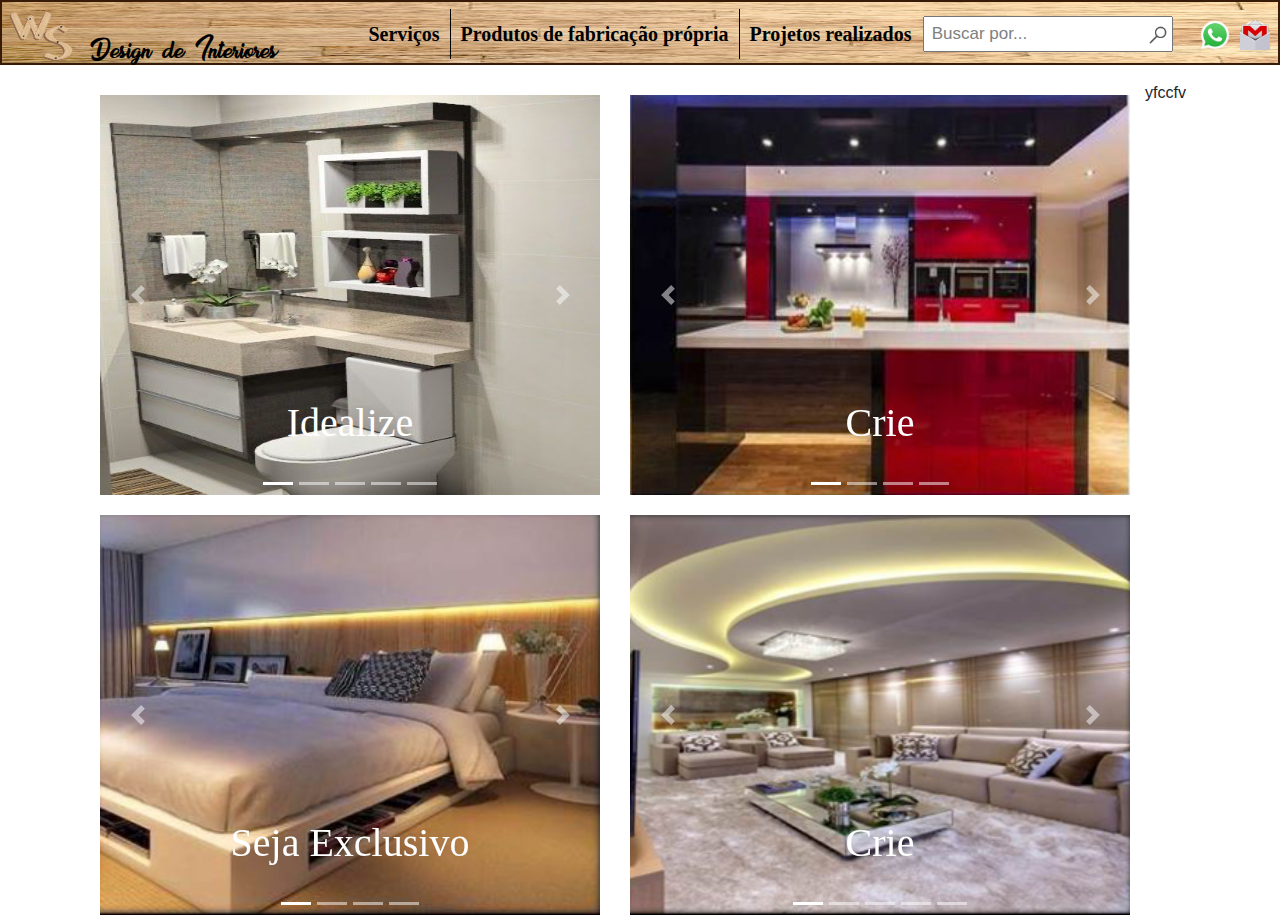
==== index.html @ d1cdea38 "Pagina Inicial semipronta" ====
<!DOCTYPE html>

<html lang="en">

<head>
    <link rel="stylesheet" type="text/css" href="vendor/bootstrap.min.css">
    <link rel="stylesheet" href="design.css">
    <title>WS Design de Interiores</title>
</head>

<body>
    <!-- Menu-->
    <nav class="navMenu">
        <div class="container divTopico">


            <nav class="nav nav-tabs justify-content-center topicos">
                <div class=" liTopico">
                    <p class="pTopico servicos">
                        <b>Serviços</b>
                    </p>
                </div>
                <div class="nav-item liTopico">
                    <p class="pTopico produtos">
                        <b>Produtos de fabricação própria</b>
                    </p>
                </div>
                <div class="nav-item liTopico">
                    <p class="pTopico projetos">
                        <b>Projetos realizados</b>
                    </p>
                </div>
            </nav>

        </div>


        <span class="justify-content-left ">
            <img src="Imagens/logoWS.png" alt="WS" id="logo">
            <ul class="ulLogo">
                <li class="liLogo">
                    <p id="complementLogo">
                        Design &nbsp; de &nbsp; Interiores
                    </p>
                </li>
            </ul>
        </span>
        <span class="container" style="min-width:1200px">
            <input type="text" id="inBuscar" value=" Buscar por...">
            <img src="Imagens/lupa.png" alt="lupa" id="lupa">
        </span>
    </nav>





    <div class="divContato">
        <ul>
        
        <img class="imgLink" src="Imagens/gmail.png">
        
        <li class="imgLink" id="wpp">
                <br>
                <br>
            <div class="contatowpp">+55 53 99708-9605</div>
        </li>
        </ul>
    </div>





    <ul class="container" id="principal">
        <li class=" liPrincipal">
            <div class="container divPrincipal">
                <div id="carouselExampleIndicators" class="carousel slide" data-ride="carousel">
                    <ol class="carousel-indicators">
                        <li data-target="#carouselExampleIndicators" data-slide-to="0" class="active"></li>
                        <li data-target="#carouselExampleIndicators" data-slide-to="1"></li>
                        <li data-target="#carouselExampleIndicators" data-slide-to="2"></li>
                        <li data-target="#carouselExampleIndicators" data-slide-to="3"></li>
                        <li data-target="#carouselExampleIndicators" data-slide-to="4"></li>
                    </ol>
                    <div class="carousel-inner">
                        <div class="carousel-item active">
                            <img class="d-block w-5 imgPrincipal" src="Imagens/Banheiro/b1.jpg" alt="Banheiros">
                            <div class="carousel-caption d-none d-md-block w-5">
                                <h1>Idealize</h1>
                            </div>
                        </div>
                        <div class="carousel-item">
                            <img class="d-block w-5 imgPrincipal" src="Imagens/Banheiro/b2.jpg" alt="Banheiros">
                            <div class="carousel-caption d-none d-md-block w-5">
                                <h1>Crie</h1>
                            </div>
                        </div>
                        <div class="carousel-item">
                            <img class="d-block w-5 imgPrincipal" src="Imagens/Banheiro/b3.jpg" alt="Banheiros">
                            <div class="carousel-caption d-none d-md-block w-5">
                                <h1>Inspire-se</h1>
                            </div>
                        </div>
                        <div class="carousel-item">
                            <img class="d-block w-5 imgPrincipal" src="Imagens/Banheiro/b4.jpg" alt="Banheiros">
                            <div class="carousel-caption d-none d-md-block w-5">
                                <h1>Imagine</h1>
                            </div>
                        </div>
                        <div class="carousel-item">
                            <img class="d-block w-5 imgPrincipal" src="Imagens/Banheiro/b5.jpg" alt="Banheiros">
                            <div class="carousel-caption d-none d-md-block w-5">
                                <h1>Seja Exclusivo</h1>
                            </div>
                        </div>
                        <a class="carousel-control-prev" href="#carouselExampleIndicators" role="button" data-slide="prev">
                      <span class="carousel-control-prev-icon" aria-hidden="true"></span>
                      <span class="sr-only">Previous</span>
                    </a>
                        <a class="carousel-control-next" href="#carouselExampleIndicators" role="button" data-slide="next">
                      <span class="carousel-control-next-icon" aria-hidden="true"></span>
                      <span class="sr-only">Next</span>
                    </a>
                    </div>
                </div>
            </div>

        </li>
        <li class=" liPrincipal">
            <div class="container divPrincipal">
                <div id="carouselExampleIndicators" class="carousel slide" data-ride="carousel">
                    <ol class="carousel-indicators">
                        <li data-target="#carouselExampleIndicators" data-slide-to="0" class="active"></li>
                        <li data-target="#carouselExampleIndicators" data-slide-to="1"></li>
                        <li data-target="#carouselExampleIndicators" data-slide-to="2"></li>
                        <li data-target="#carouselExampleIndicators" data-slide-to="3"></li>
                    </ol>
                    <div class="carousel-inner">
                        <div class="carousel-item active">
                            <img class="d-block w-5 imgPrincipal" src="Imagens/Cozinha/c1.png" alt="Banheiros">
                            <div class="carousel-caption d-none d-md-block w-5">
                                <h1>Crie</h1>
                            </div>
                        </div>
                        <div class="carousel-item">
                            <img class="d-block w-5 imgPrincipal" src="Imagens/Cozinha/c2.png" alt="Banheiros">
                            <div class="carousel-caption d-none d-md-block w-5">
                                <h1>Inspiri-se</h1>
                            </div>
                        </div>
                        <div class="carousel-item">
                            <img class="d-block w-5 imgPrincipal" src="Imagens/Cozinha/c3.png" alt="Banheiros">
                            <div class="carousel-caption d-none d-md-block w-5">
                                <h1>Imagine</h1>
                            </div>
                        </div>
                        <div class="carousel-item">
                            <img class="d-block w-5 imgPrincipal" src="Imagens/Cozinha/c4.png" alt="Banheiros">
                            <div class="carousel-caption d-none d-md-block w-5">
                                <h1>Idealize</h1>
                            </div>
                        </div>
                    </div>
                    <a class="carousel-control-prev" href="#carouselExampleIndicators" role="button" data-slide="prev">
                      <span class="carousel-control-prev-icon" aria-hidden="true"></span>
                      <span class="sr-only">Previous</span>
                    </a>
                    <a class="carousel-control-next" href="#carouselExampleIndicators" role="button" data-slide="next">
                      <span class="carousel-control-next-icon" aria-hidden="true"></span>
                      <span class="sr-only">Next</span>
                    </a>
                </div>
            </div>
            </div>
        </li>
        </lu>
        <li class="liPrincipal">
            <div class="container divPrincipal">
                <div id="carouselExampleIndicators" class="carousel slide" data-ride="carousel">
                    <ol class="carousel-indicators">
                        <li data-target="#carouselExampleIndicators" data-slide-to="0" class="active"></li>
                        <li data-target="#carouselExampleIndicators" data-slide-to="1"></li>
                        <li data-target="#carouselExampleIndicators" data-slide-to="2"></li>
                        <li data-target="#carouselExampleIndicators" data-slide-to="3"></li>
                    </ol>
                    <div class="carousel-inner">
                        <div class="carousel-item active">
                            <img class="d-block w-5 imgPrincipal" src="Imagens/Quarto/q1.png" alt="Banheiros">
                            <div class="carousel-caption d-none d-md-block w-5">
                                <h1>Seja Exclusivo</h1>
                            </div>
                        </div>
                        <div class="carousel-item">
                            <img class="d-block w-5 imgPrincipal" src="Imagens/Quarto/q2.png" alt="Banheiros">
                            <div class="carousel-caption d-none d-md-block w-5">
                                <h1>Crie</h1>
                            </div>
                        </div>
                        <div class="carousel-item">
                            <img class="d-block w-5 imgPrincipal" src="Imagens/Quarto/q3.png" alt="Banheiros">
                            <div class="carousel-caption d-none d-md-block w-5">
                                <h1>Inspiri-se</h1>
                            </div>
                        </div>
                        <div class="carousel-item">
                            <img class="d-block w-5 imgPrincipal" src="Imagens/Quarto/q4.png" alt="Banheiros">
                            <div class="carousel-caption d-none d-md-block w-5">
                                Imagine
                            </div>
                        </div>
                    </div>
                    <a class="carousel-control-prev" href="#carouselExampleIndicators" role="button" data-slide="prev">
                      <span class="carousel-control-prev-icon" aria-hidden="true"></span>
                      <span class="sr-only">Previous</span>
                    </a>
                    <a class="carousel-control-next" href="#carouselExampleIndicators" role="button" data-slide="next">
                      <span class="carousel-control-next-icon" aria-hidden="true"></span>
                      <span class="sr-only">Next</span>
                    </a>
                </div>
            </div>
            </div>
        </li>
        <li class=" liPrincipal">
            <div class="container divPrincipal">
                <div id="carouselExampleIndicators" class="carousel slide" data-ride="carousel">
                    <ol class="carousel-indicators">
                        <li data-target="#carouselExampleIndicators" data-slide-to="0" class="active"></li>
                        <li data-target="#carouselExampleIndicators" data-slide-to="1"></li>
                        <li data-target="#carouselExampleIndicators" data-slide-to="2"></li>
                        <li data-target="#carouselExampleIndicators" data-slide-to="3"></li>
                        <li data-target="#carouselExampleIndicators" data-slide-to="4"></li>
                    </ol>
                    <div class="carousel-inner">
                        <div class="carousel-item active">
                            <img class="d-block w-5 imgPrincipal" src="Imagens/Sala/s1.png" alt="Banheiros">
                            <div class="carousel-caption d-none d-md-block w-5">
                                <h1>Crie</h1>
                            </div>
                        </div>
                        <div class="carousel-item">
                            <img class="d-block w-5 imgPrincipal" src="Imagens/Sala/s2.png" alt="Banheiros">
                            <div class="carousel-caption d-none d-md-block w-5">
                                <h1>Inspiri-se</h1>
                            </div>
                        </div>
                        <div class="carousel-item">
                            <img class="d-block w-5 imgPrincipal" src="Imagens/Sala/s3.png" alt="Banheiros">
                            <div class="carousel-caption d-none d-md-block w-5">
                                <h1>Imagine</h1>
                            </div>
                        </div>
                        <div class="carousel-item">
                            <img class="d-block w-5 imgPrincipal" src="Imagens/Sala/s4.png" alt="Banheiros">
                            <div class="carousel-caption d-none d-md-block w-5">
                                <h1>Seja Exclusivo</h1>
                            </div>
                        </div>
                        <div class="carousel-item">
                            <img class="d-block w-5 imgPrincipal" src="Imagens/Sala/s5.png" alt="Banheiros">
                            <div class="carousel-caption d-none d-md-block w-5">
                                <h1>Idealize</h1>
                            </div>
                        </div>
                    </div>
                    <a class="carousel-control-prev" href="#carouselExampleIndicators" role="button" data-slide="prev">
                      <span class="carousel-control-prev-icon" aria-hidden="true"></span>
                      <span class="sr-only">Previous</span>
                    </a>
                    <a class="carousel-control-next" href="#carouselExampleIndicators" role="button" data-slide="next">
                      <span class="carousel-control-next-icon" aria-hidden="true"></span>
                      <span class="sr-only">Next</span>
                    </a>
                </div>
            </div>
            </div>
        </li>
    </ul>




    <div class="container ">
        <ul>
            <li>
                yfccfv
            </li>
        </ul>
    </div>
    




    <script src="vendor/jquery.min.js"></script>
    <script src="vendor/popper.min.js"></script>
    <script src="vendor/bootstrap.min.js"></script>
    <script src="design.js"></script>
</body>
---- design.css ----
.navMenu{
    color: #000000;
    background-image: url("Imagens/madeira.jpg");
    background-size: 100% 100%;
    background-repeat: repeat-x;
    height: 65px;
    min-width: 1180px;
    border-style: solid;
    border-width: 2px;
    border-color:#381B07;
    padding: 5px;
}
.ulMenu{
    border-width: 0px;
    margin-top: -54px;
    float: right;
}
.nav > .liMenu{
    border-width: 0px;
    width: 245px;
    font-size: 15px;
}
.imgWpp:hover{
background-image: url("Imagens/wpp.png");
}
.ulLogo{
    list-style-type: none;
    position: absolute;
    width: 225px;
    margin-top: -44px;
    margin-left: 43px;
    color: #381B071;
}
.liLogo{
    width: 200px;
    float: left;
    font-family: Sweet;
    font-size: 29px;
}
@font-face{
    font-family: Sweet;
    src: url("Sweet.ttf");
}
#logo{
    width: 85px;
    height: 70px;
    float: left;
    margin-left: -7px;
    margin-top: -74px
}

.divTopico{
    min-width: 1220px;
}
.topicos{
    border: 0px;
    margin-top: 2px;
}
.pTopico{
    font-family: cursive;
    font-size: 20px;
    padding: 10px;
}
.liTopico{
    border: 0px;
    cursor: pointer;
}
#ulServicos{
    list-style-type: none;
    display: none;
}
#ulServiços:hover{
display: list-item;
}
.servicos{
    border-right: 1px;
    border-right-style: solid;
    border-color: black;
}
.servicos:hover{
    border-right: 4px;
    border-right-style: solid;
    border-color: black;;
    border-left: 4px;
    border-left-style: solid;
}
.servicos:hover + #ulServicos{
    display: list-item;
}
.produtos{
    border-right: 1px;
    border-right-style: solid;
    border-color: black;
}
.produtos:hover{
    border-right: 4px;
    border-right-style: solid;
    border-color: black;;
    border-left: 4px;
    border-left-style: solid;
}
.projetos:hover{
    border-right: 4px;
    border-right-style: solid;
    border-color: black;;
    border-left: 4px;
    border-left-style: solid;
}

#inBuscar{
    width: 250px;
    height: 36px;
    position: relative;
    float: right;
    color: gray;
    margin-top: -59px;
    margin-right: 100px;
    font-size: 17px;
}
#lupa{
    position: relative;
    width: 20px;
    height: 20px;
    float: right;
    color: lightgrey;
    margin-top: -50px;
    margin-right: 105px;
}





.imgPrincipal{
    height: 400px;
    width: 500px;
    margin: auto;
}
.divPrincipal{
    text-align: center;
}
.carousel{
    background-color: #381B07;
}
ul{
    list-style-type: none;
}
.liPrincipal{
    float: left;
    margin-top: 20px;
}





.contatowpp{
    width: 200px;
    margin-right: 0px;
    border: 0px;
    border-style: solid;
    border-width: 2px;
    font-size: 20px;
    padding: 5px;
    display: none;
}

.imgLink{
    width: 30px;
    height: 30px;
    float: right;
    margin-right: 10px;
    background-size: 100% 100%;
}
.imgLink{
    background-image: url("Imagens/wpp.png");
    width: 30px;
    height: 30px;
    float: right;
    margin-right: 10px;
}
.imgLink:hover{
    background-image: url("Imagens/picfoto.png");
}
.imgLink:hover + .contatowpp{
    display: block;
    margin-right: 40px;
}
.divContato{
    width: 300px;;
    margin-top: -55px;
    height: 32px;
    float: right;
    border: 0px
}
h1{
    font-family: cursive;
    color: white;
}
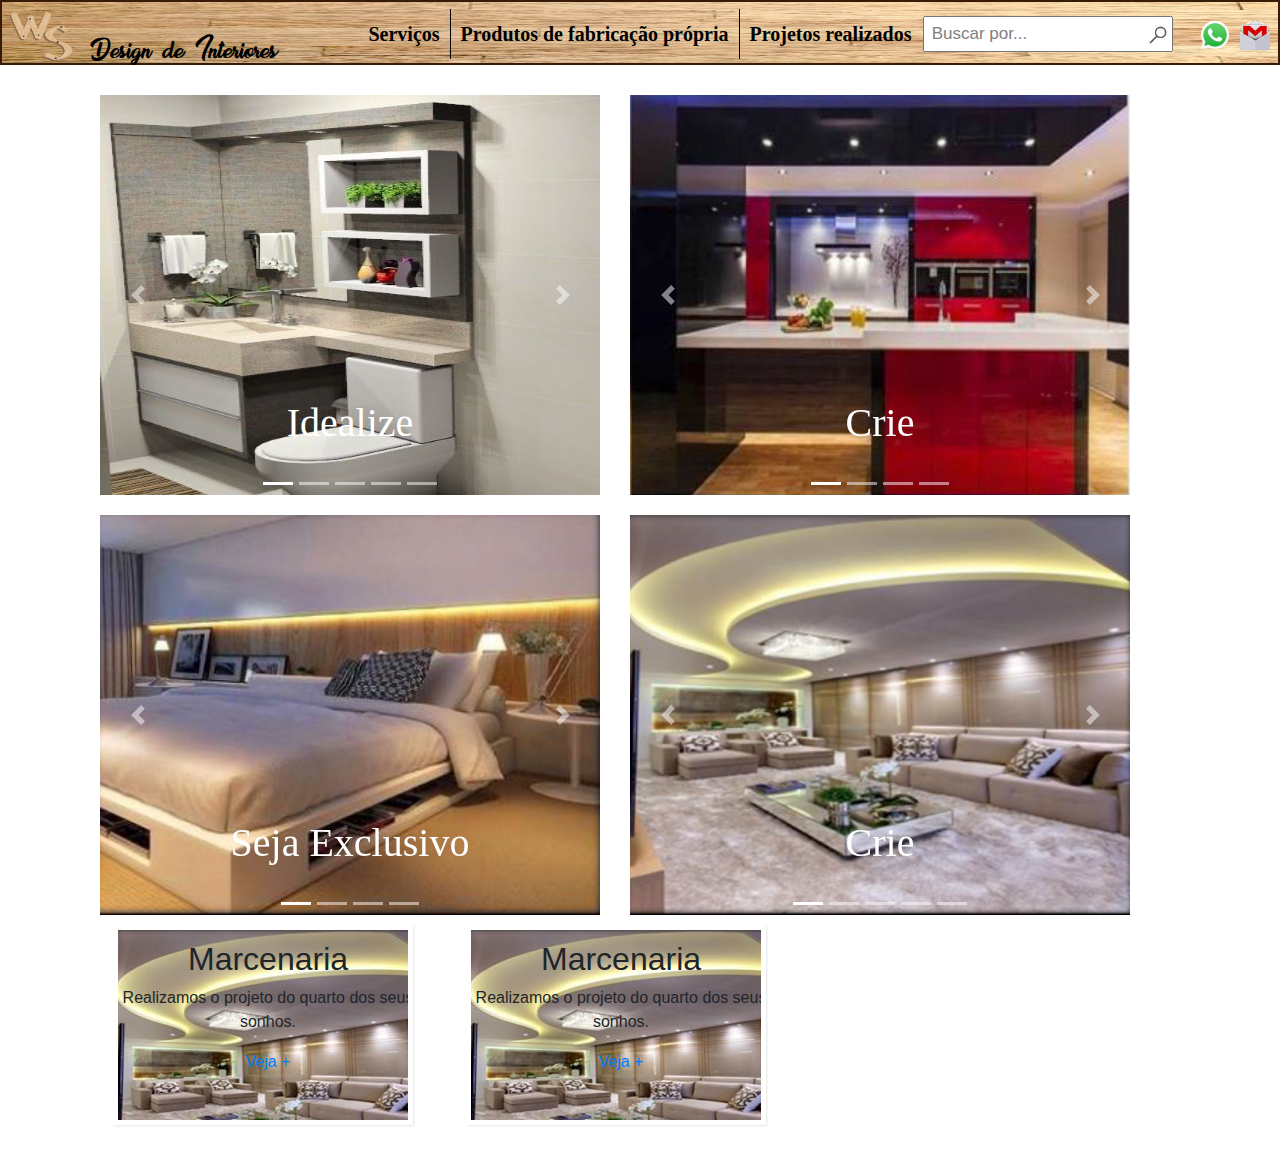
==== commit 7512b4d0: "Pagina inicial semipronta" ====
--- a/index.html
+++ b/index.html
@@ -57,14 +57,14 @@
 
     <div class="divContato">
         <ul>
-        
-        <img class="imgLink" src="Imagens/gmail.png">
-        
-        <li class="imgLink" id="wpp">
+
+            <img class="imgLink" src="Imagens/gmail.png">
+
+            <li class="imgLink" id="wpp">
                 <br>
                 <br>
-            <div class="contatowpp">+55 53 99708-9605</div>
-        </li>
+                <div class="contatowpp">+55 53 99708-9605</div>
+            </li>
         </ul>
     </div>
 
@@ -115,13 +115,13 @@
                             </div>
                         </div>
                         <a class="carousel-control-prev" href="#carouselExampleIndicators" role="button" data-slide="prev">
-                      <span class="carousel-control-prev-icon" aria-hidden="true"></span>
-                      <span class="sr-only">Previous</span>
-                    </a>
+                            <span class="carousel-control-prev-icon" aria-hidden="true"></span>
+                            <span class="sr-only">Previous</span>
+                        </a>
                         <a class="carousel-control-next" href="#carouselExampleIndicators" role="button" data-slide="next">
-                      <span class="carousel-control-next-icon" aria-hidden="true"></span>
-                      <span class="sr-only">Next</span>
-                    </a>
+                            <span class="carousel-control-next-icon" aria-hidden="true"></span>
+                            <span class="sr-only">Next</span>
+                        </a>
                     </div>
                 </div>
             </div>
@@ -129,12 +129,12 @@
         </li>
         <li class=" liPrincipal">
             <div class="container divPrincipal">
-                <div id="carouselExampleIndicators" class="carousel slide" data-ride="carousel">
+                <div id="carouselExampleIndicators2" class="carousel slide" data-ride="carousel">
                     <ol class="carousel-indicators">
-                        <li data-target="#carouselExampleIndicators" data-slide-to="0" class="active"></li>
-                        <li data-target="#carouselExampleIndicators" data-slide-to="1"></li>
-                        <li data-target="#carouselExampleIndicators" data-slide-to="2"></li>
-                        <li data-target="#carouselExampleIndicators" data-slide-to="3"></li>
+                        <li data-target="#carouselExampleIndicators2" data-slide-to="0" class="active"></li>
+                        <li data-target="#carouselExampleIndicators2" data-slide-to="1"></li>
+                        <li data-target="#carouselExampleIndicators2" data-slide-to="2"></li>
+                        <li data-target="#carouselExampleIndicators2" data-slide-to="3"></li>
                     </ol>
                     <div class="carousel-inner">
                         <div class="carousel-item active">
@@ -162,13 +162,13 @@
                             </div>
                         </div>
                     </div>
-                    <a class="carousel-control-prev" href="#carouselExampleIndicators" role="button" data-slide="prev">
-                      <span class="carousel-control-prev-icon" aria-hidden="true"></span>
-                      <span class="sr-only">Previous</span>
-                    </a>
-                    <a class="carousel-control-next" href="#carouselExampleIndicators" role="button" data-slide="next">
-                      <span class="carousel-control-next-icon" aria-hidden="true"></span>
-                      <span class="sr-only">Next</span>
+                    <a class="carousel-control-prev" href="#carouselExampleIndicators2" role="button" data-slide="prev">
+                        <span class="carousel-control-prev-icon" aria-hidden="true"></span>
+                        <span class="sr-only">Previous</span>
+                    </a>
+                    <a class="carousel-control-next" href="#carouselExampleIndicators2" role="button" data-slide="next">
+                        <span class="carousel-control-next-icon" aria-hidden="true"></span>
+                        <span class="sr-only">Next</span>
                     </a>
                 </div>
             </div>
@@ -177,12 +177,12 @@
         </lu>
         <li class="liPrincipal">
             <div class="container divPrincipal">
-                <div id="carouselExampleIndicators" class="carousel slide" data-ride="carousel">
+                <div id="carouselExampleIndicators3" class="carousel slide" data-ride="carousel">
                     <ol class="carousel-indicators">
-                        <li data-target="#carouselExampleIndicators" data-slide-to="0" class="active"></li>
-                        <li data-target="#carouselExampleIndicators" data-slide-to="1"></li>
-                        <li data-target="#carouselExampleIndicators" data-slide-to="2"></li>
-                        <li data-target="#carouselExampleIndicators" data-slide-to="3"></li>
+                        <li data-target="#carouselExampleIndicators3" data-slide-to="0" class="active"></li>
+                        <li data-target="#carouselExampleIndicators3" data-slide-to="1"></li>
+                        <li data-target="#carouselExampleIndicators3" data-slide-to="2"></li>
+                        <li data-target="#carouselExampleIndicators3" data-slide-to="3"></li>
                     </ol>
                     <div class="carousel-inner">
                         <div class="carousel-item active">
@@ -210,13 +210,13 @@
                             </div>
                         </div>
                     </div>
-                    <a class="carousel-control-prev" href="#carouselExampleIndicators" role="button" data-slide="prev">
-                      <span class="carousel-control-prev-icon" aria-hidden="true"></span>
-                      <span class="sr-only">Previous</span>
-                    </a>
-                    <a class="carousel-control-next" href="#carouselExampleIndicators" role="button" data-slide="next">
-                      <span class="carousel-control-next-icon" aria-hidden="true"></span>
-                      <span class="sr-only">Next</span>
+                    <a class="carousel-control-prev" href="#carouselExampleIndicators3" role="button" data-slide="prev">
+                        <span class="carousel-control-prev-icon" aria-hidden="true"></span>
+                        <span class="sr-only">Previous</span>
+                    </a>
+                    <a class="carousel-control-next" href="#carouselExampleIndicators3" role="button" data-slide="next">
+                        <span class="carousel-control-next-icon" aria-hidden="true"></span>
+                        <span class="sr-only">Next</span>
                     </a>
                 </div>
             </div>
@@ -224,13 +224,13 @@
         </li>
         <li class=" liPrincipal">
             <div class="container divPrincipal">
-                <div id="carouselExampleIndicators" class="carousel slide" data-ride="carousel">
+                <div id="carouselExampleIndicators4" class="carousel slide" data-ride="carousel">
                     <ol class="carousel-indicators">
-                        <li data-target="#carouselExampleIndicators" data-slide-to="0" class="active"></li>
-                        <li data-target="#carouselExampleIndicators" data-slide-to="1"></li>
-                        <li data-target="#carouselExampleIndicators" data-slide-to="2"></li>
-                        <li data-target="#carouselExampleIndicators" data-slide-to="3"></li>
-                        <li data-target="#carouselExampleIndicators" data-slide-to="4"></li>
+                        <li data-target="#carouselExampleIndicators4" data-slide-to="0" class="active"></li>
+                        <li data-target="#carouselExampleIndicators4" data-slide-to="1"></li>
+                        <li data-target="#carouselExampleIndicators4" data-slide-to="2"></li>
+                        <li data-target="#carouselExampleIndicators4" data-slide-to="3"></li>
+                        <li data-target="#carouselExampleIndicators4" data-slide-to="4"></li>
                     </ol>
                     <div class="carousel-inner">
                         <div class="carousel-item active">
@@ -264,13 +264,13 @@
                             </div>
                         </div>
                     </div>
-                    <a class="carousel-control-prev" href="#carouselExampleIndicators" role="button" data-slide="prev">
-                      <span class="carousel-control-prev-icon" aria-hidden="true"></span>
-                      <span class="sr-only">Previous</span>
-                    </a>
-                    <a class="carousel-control-next" href="#carouselExampleIndicators" role="button" data-slide="next">
-                      <span class="carousel-control-next-icon" aria-hidden="true"></span>
-                      <span class="sr-only">Next</span>
+                    <a class="carousel-control-prev" href="#carouselExampleIndicators4" role="button" data-slide="prev">
+                        <span class="carousel-control-prev-icon" aria-hidden="true"></span>
+                        <span class="sr-only">Previous</span>
+                    </a>
+                    <a class="carousel-control-next" href="#carouselExampleIndicators4" role="button" data-slide="next">
+                        <span class="carousel-control-next-icon" aria-hidden="true"></span>
+                        <span class="sr-only">Next</span>
                     </a>
                 </div>
             </div>
@@ -281,14 +281,25 @@
 
 
 
-    <div class="container ">
-        <ul>
-            <li>
-                yfccfv
-            </li>
-        </ul>
+    <div class="container">
+        <div class="view view-third marcenaria">
+            <img src="Imagens/Sala/s1.png" />
+            <div class="mask marcenaria2">
+                <h2>Marcenaria</h2>
+                <p>Realizamos o projeto do quarto dos seus sonhos.</p>
+                <a href="ambientes/dormitorios.html" class="info">Veja +</a>
+            </div>
+        </div>
+        <div class="view view-third marcenaria">
+                <img src="Imagens/Sala/s1.png" />
+                <div class="mask marcenaria2">
+                    <h2>Marcenaria</h2>
+                    <p>Realizamos o projeto do quarto dos seus sonhos.</p>
+                    <a href="ambientes/dormitorios.html" class="info">Veja +</a>
+                </div>
+            </div>
     </div>
-    
+
 
 
 
--- a/design.css
+++ b/design.css
@@ -196,4 +196,33 @@
 h1{
     font-family: cursive;
     color: white;
-}+}
+
+
+
+
+.marcenaria{
+    width: 300px;
+    height: 200px;
+    margin: 10px 25px 30px 28px;
+    float: left;
+    border: 5px solid #fff;
+    overflow: hidden;
+    position: relative;
+    text-align: center;
+    -webkit-box-shadow: 1px 1px 2px hsl(51, 100%, 95%);
+    -moz-box-shadow: 1px 1px 2px #e6e6e6;
+    box-shadow: 1px 1px 2px #e6e6e6;
+    cursor: default;
+    background-size: 100% 100%;
+    display: block;
+}
+.marcenaria2{
+    width: 300px;
+    height: 200px;
+    position: absolute;
+    overflow: hidden;
+    top: 10px;
+    left: 0;
+    background-size: 100% 100%;
+}
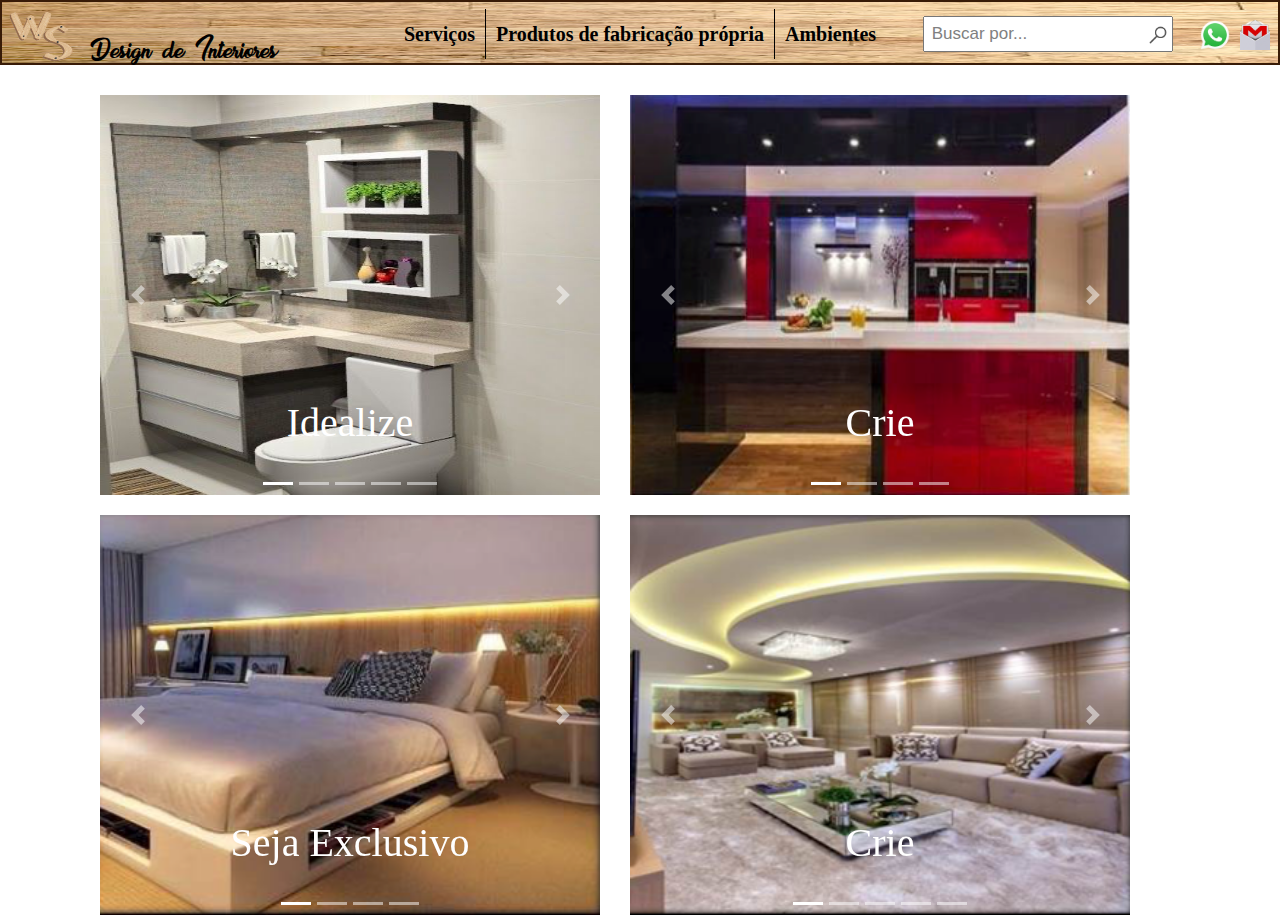
==== commit b23a656a: "jhskj" ====
--- a/index.html
+++ b/index.html
@@ -26,8 +26,8 @@
                     </p>
                 </div>
                 <div class="nav-item liTopico">
-                    <p class="pTopico projetos">
-                        <b>Projetos realizados</b>
+                    <p class="pTopico ambientes">
+                        <b>Ambientes</b>
                     </p>
                 </div>
             </nav>
@@ -281,28 +281,117 @@
 
 
 
-    <div class="container">
-        <div class="view view-third marcenaria">
-            <img src="Imagens/Sala/s1.png" />
+    <div class="container divServicos">
+        <div class="view view-third marcenaria">
+            <img src="Imagens/marcenaria.jpg" />
             <div class="mask marcenaria2">
                 <h2>Marcenaria</h2>
+                <p>Realizamos o projeto dos seus sonhos.</p>
+                <a href="ambientes/dormitorios.html" class="info">Veja +</a>
+            </div>
+        </div>
+        <div class="view view-third marcenaria">
+            <img src="Imagens/carpintaria.jpeg" />
+            <div class="mask marcenaria2">
+                <h2>Carpintaria</h2>
                 <p>Realizamos o projeto do quarto dos seus sonhos.</p>
                 <a href="ambientes/dormitorios.html" class="info">Veja +</a>
             </div>
         </div>
         <div class="view view-third marcenaria">
-                <img src="Imagens/Sala/s1.png" />
-                <div class="mask marcenaria2">
-                    <h2>Marcenaria</h2>
-                    <p>Realizamos o projeto do quarto dos seus sonhos.</p>
-                    <a href="ambientes/dormitorios.html" class="info">Veja +</a>
-                </div>
-            </div>
+            <img src="Imagens/drywall.jpg" />
+            <div class="mask marcenaria2">
+                <h2>Drywall</h2>
+                <p>Realizamos o projeto dos seus sonhos.</p>
+                <a href="ambientes/dormitorios.html" class="info">Veja +</a>
+            </div>
+        </div>
+        <div class="view view-third marcenaria">
+            <img src="Imagens/pintura.jpg" />
+            <div class="mask marcenaria2">
+                <h2>Pintura</h2>
+                <p>Realizamos o projeto dos seus sonhos.</p>
+                <a href="ambientes/dormitorios.html" class="info">Veja +</a>
+            </div>
+        </div>
+        <div class="view view-third marcenaria">
+            <img src="Imagens/revest.jpg" />
+            <div class="mask marcenaria2">
+                <h2>Revestimentos</h2>
+                <p>Realizamos o projeto dos seus sonhos.</p>
+                <a href="ambientes/dormitorios.html" class="info">Veja +</a>
+            </div>
+        </div>
     </div>
 
 
 
-
+    <div class="container divProdutos">
+        <div class="view view-third marcenaria">
+            <img src="Imagens/marcenaria.jpg" />
+            <div class="mask marcenaria2">
+                <h2>Luminárias Exclusivas </h2>
+                <p>Realizamos o projeto dos seus sonhos.</p>
+                <a href="ambientes/dormitorios.html" class="info">Veja +</a>
+            </div>
+        </div>
+        <div class="view view-third marcenaria">
+            <img src="Imagens/marcenaria.jpg" />
+            <div class="mask marcenaria2">
+                <h2>Tabuas de corte (especiais) </h2>
+                <p>Realizamos o projeto dos seus sonhos.</p>
+                <a href="ambientes/dormitorios.html" class="info">Veja +</a>
+            </div>
+        </div>
+        <div class="view view-third marcenaria">
+            <img src="Imagens/marcenaria.jpg" />
+            <div class="mask marcenaria2">
+                <h2>Móveis em geral</h2>
+                <p>Realizamos o projeto dos seus sonhos.</p>
+                <a href="ambientes/dormitorios.html" class="info">Veja +</a>
+            </div>
+        </div>
+    </div>
+
+
+
+
+
+
+    <div class="container divAmbientes">
+        <div class="view view-third marcenaria">
+            <img src="Imagens/marcenaria.jpg" />
+            <div class="mask marcenaria2">
+                <h2>Quartos </h2>
+                <p>Realizamos o projeto dos seus sonhos.</p>
+                <a href="ambientes/dormitorios.html" class="info">Veja +</a>
+            </div>
+        </div>
+        <div class="view view-third marcenaria">
+            <img src="Imagens/marcenaria.jpg" />
+            <div class="mask marcenaria2">
+                <h2>Banheiros </h2>
+                <p>Realizamos o projeto dos seus sonhos.</p>
+                <a href="ambientes/dormitorios.html" class="info">Veja +</a>
+            </div>
+        </div>
+        <div class="view view-third marcenaria">
+            <img src="Imagens/marcenaria.jpg" />
+            <div class="mask marcenaria2">
+                <h2>Cozinhas </h2>
+                <p>Realizamos o projeto dos seus sonhos.</p>
+                <a href="ambientes/dormitorios.html" class="info">Veja +</a>
+            </div>
+        </div>
+        <div class="view view-third marcenaria">
+            <img src="Imagens/marcenaria.jpg" />
+            <div class="mask marcenaria2">
+                <h2>Areas de estar </h2>
+                <p>Realizamos o projeto dos seus sonhos.</p>
+                <a href="ambientes/dormitorios.html" class="info">Veja +</a>
+            </div>
+        </div>
+    </div>
 
     <script src="vendor/jquery.min.js"></script>
     <script src="vendor/popper.min.js"></script>
--- a/design.css
+++ b/design.css
@@ -65,13 +65,6 @@
     border: 0px;
     cursor: pointer;
 }
-#ulServicos{
-    list-style-type: none;
-    display: none;
-}
-#ulServiços:hover{
-display: list-item;
-}
 .servicos{
     border-right: 1px;
     border-right-style: solid;
@@ -84,9 +77,6 @@
     border-left: 4px;
     border-left-style: solid;
 }
-.servicos:hover + #ulServicos{
-    display: list-item;
-}
 .produtos{
     border-right: 1px;
     border-right-style: solid;
@@ -99,7 +89,7 @@
     border-left: 4px;
     border-left-style: solid;
 }
-.projetos:hover{
+.ambientes:hover{
     border-right: 4px;
     border-right-style: solid;
     border-color: black;;
@@ -204,6 +194,7 @@
 .marcenaria{
     width: 300px;
     height: 200px;
+    background-size: 100% 100%;
     margin: 10px 25px 30px 28px;
     float: left;
     border: 5px solid #fff;
@@ -214,7 +205,6 @@
     -moz-box-shadow: 1px 1px 2px #e6e6e6;
     box-shadow: 1px 1px 2px #e6e6e6;
     cursor: default;
-    background-size: 100% 100%;
     display: block;
 }
 .marcenaria2{
@@ -226,3 +216,12 @@
     left: 0;
     background-size: 100% 100%;
 }
+.divServicos{
+    display: none;
+}
+.divProdutos{
+    display: none;
+}
+.divAmbientes{
+    display: none;
+}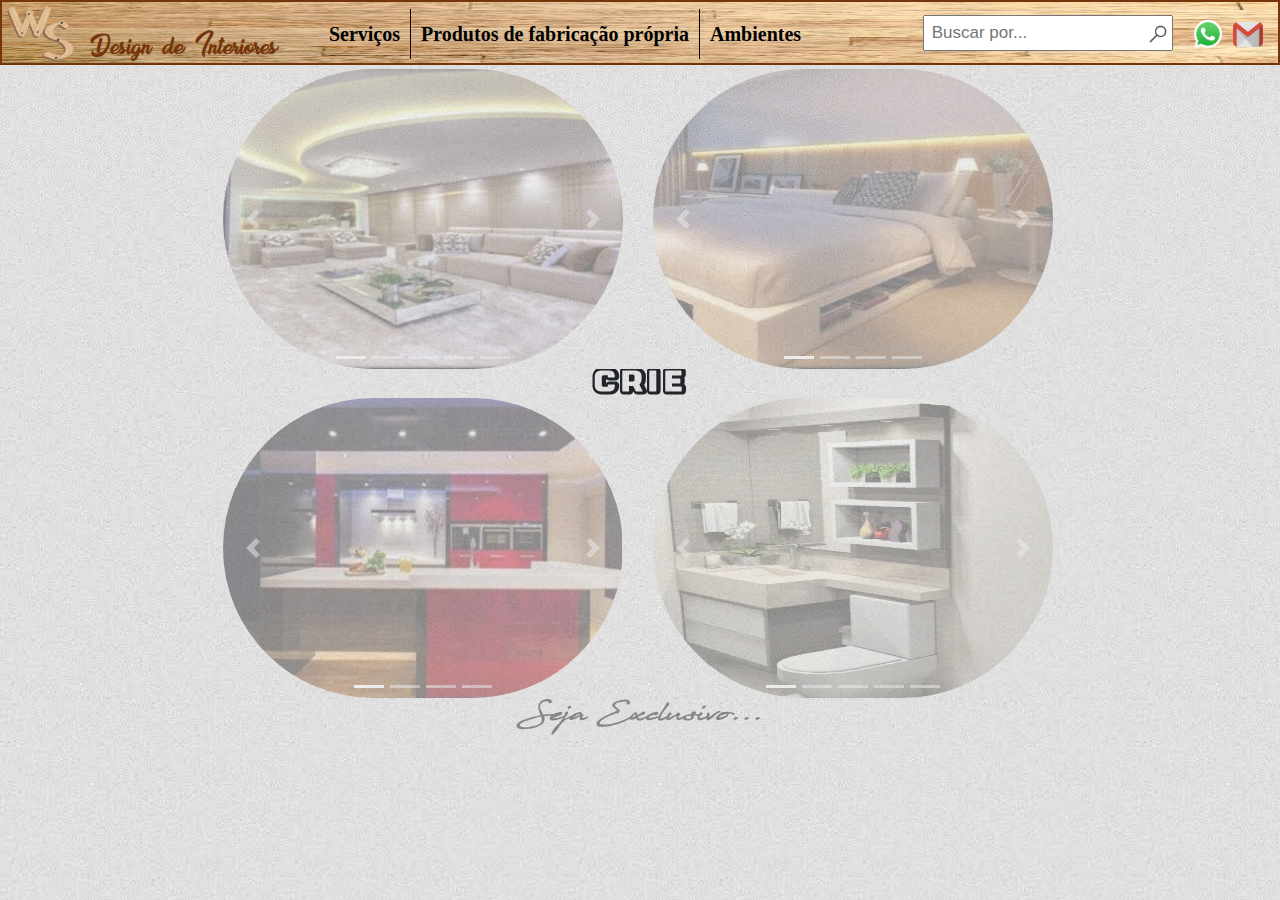
==== commit 3d282a02: "pesquisar sendo feito" ====
--- a/index.html
+++ b/index.html
@@ -15,7 +15,7 @@
 
 
             <nav class="nav nav-tabs justify-content-center topicos">
-                <div class=" liTopico">
+                <div class="nav-item liTopico">
                     <p class="pTopico servicos">
                         <b>Serviços</b>
                     </p>
@@ -46,34 +46,188 @@
             </ul>
         </span>
         <span class="container" style="min-width:1200px">
-            <input type="text" id="inBuscar" value=" Buscar por...">
+            <input type="text" id="inBuscar" placeholder=" Buscar por...">
             <img src="Imagens/lupa.png" alt="lupa" id="lupa">
         </span>
+
+
+
+
+
+
+        <div class="divContato">
+            <ul>
+                <li class="imgLink" id="gmail">
+                    <br>
+                    <br>
+                    <div class="card contatogmail" style="width: 20rem; float:right">
+                        <div class="card-body">
+                            <strong class="card-title"> santana.fdx@gmail.com</strong>
+                        </div>
+                    </div>
+
+                </li>
+
+                <li class="imgLink" id="wpp">
+                    <br>
+                    <br>
+                    <div class="card contatowpp" style="width: 20rem; float:right; ">
+                            <div class="card-body">
+                                <strong class="card-title"> +55 53 99708-9605</strong>
+                            </div>
+                        </div>        
+                </li>
+            </ul>
+        </div>
+
     </nav>
 
 
 
-
-
-    <div class="divContato">
-        <ul>
-
-            <img class="imgLink" src="Imagens/gmail.png">
-
-            <li class="imgLink" id="wpp">
-                <br>
-                <br>
-                <div class="contatowpp">+55 53 99708-9605</div>
-            </li>
-        </ul>
-    </div>
-
-
-
-
-
     <ul class="container" id="principal">
+        <li class=" liPrincipal cima">
+            <div class="container divPrincipal">
+                <div id="carouselExampleIndicators4" class="carousel slide" data-ride="carousel">
+                    <ol class="carousel-indicators">
+                        <li data-target="#carouselExampleIndicators4" data-slide-to="0" class="active"></li>
+                        <li data-target="#carouselExampleIndicators4" data-slide-to="1"></li>
+                        <li data-target="#carouselExampleIndicators4" data-slide-to="2"></li>
+                        <li data-target="#carouselExampleIndicators4" data-slide-to="3"></li>
+                        <li data-target="#carouselExampleIndicators4" data-slide-to="4"></li>
+                    </ol>
+                    <div class="carousel-inner">
+                        <div class="carousel-item active">
+                            <img class="d-block w-5 imgPrincipal" src="Imagens/Sala/s1.png" alt="Banheiros">
+                        </div>
+                        <div class="carousel-item">
+                            <img class="d-block w-5 imgPrincipal" src="Imagens/Sala/s2.png" alt="Banheiros">
+                        </div>
+                        <div class="carousel-item">
+                            <img class="d-block w-5 imgPrincipal" src="Imagens/Sala/s3.png" alt="Banheiros">
+                        </div>
+                        <div class="carousel-item">
+                            <img class="d-block w-5 imgPrincipal" src="Imagens/Sala/s4.png" alt="Banheiros">
+                        </div>
+                        <div class="carousel-item">
+                            <img class="d-block w-5 imgPrincipal" src="Imagens/Sala/s5.png" alt="Banheiros">
+                        </div>
+                    </div>
+                    <a class="carousel-control-prev" href="#carouselExampleIndicators4" role="button" data-slide="prev">
+                        <span class="carousel-control-prev-icon" aria-hidden="true"></span>
+                        <span class="sr-only">Previous</span>
+                    </a>
+                    <a class="carousel-control-next" href="#carouselExampleIndicators4" role="button" data-slide="next">
+                        <span class="carousel-control-next-icon" aria-hidden="true"></span>
+                        <span class="sr-only">Next</span>
+                    </a>
+                </div>
+            </div>
+            </div>
+        </li>
+        <li class="liPrincipal liQuartoPrincipal cima">
+            <div class="container divPrincipal">
+                <div id="carouselExampleIndicators3" class="carousel slide" data-ride="carousel">
+                    <ol class="carousel-indicators">
+                        <li data-target="#carouselExampleIndicators3" data-slide-to="0" class="active"></li>
+                        <li data-target="#carouselExampleIndicators3" data-slide-to="1"></li>
+                        <li data-target="#carouselExampleIndicators3" data-slide-to="2"></li>
+                        <li data-target="#carouselExampleIndicators3" data-slide-to="3"></li>
+                    </ol>
+                    <div class="carousel-inner">
+                        <div class="carousel-item active">
+                            <img class="d-block w-5 imgPrincipal" src="Imagens/Quarto/q1.png" alt="Banheiros">
+                        </div>
+                        <div class="carousel-item">
+                            <img class="d-block w-5 imgPrincipal" src="Imagens/Quarto/q2.png" alt="Banheiros">
+                        </div>
+                        <div class="carousel-item">
+                            <img class="d-block w-5 imgPrincipal" src="Imagens/Quarto/q3.png" alt="Banheiros">
+                        </div>
+                        <div class="carousel-item">
+                            <img class="d-block w-5 imgPrincipal" src="Imagens/Quarto/q4.png" alt="Banheiros">
+                        </div>
+                    </div>
+                    <a class="carousel-control-prev" href="#carouselExampleIndicators3" role="button" data-slide="prev">
+                        <span class="carousel-control-prev-icon" aria-hidden="true"></span>
+                        <span class="sr-only">Previous</span>
+                    </a>
+                    <a class="carousel-control-next" href="#carouselExampleIndicators3" role="button" data-slide="next">
+                        <span class="carousel-control-next-icon" aria-hidden="true"></span>
+                        <span class="sr-only">Next</span>
+                    </a>
+                </div>
+            </div>
+            </div>
+        </li>
+
+
+
+
+        <div id="container carouselExampleSlidesOnly" class="carousel slide imagine" data-ride="carousel">
+            <div class="carousel-inner crie">
+                <div class="carousel-item active">
+                    <p class="d-block w-5" alt="First slide">
+                        <b> CRIE</b>
+                    </p>
+                </div>
+                <div class="carousel-item">
+                    <p class="d-block w-5" alt="Second slide">
+                        <b> INSPIRE-SE</b>
+                    </p>
+                </div>
+                <div class="carousel-item">
+                    <p class="d-block w-5" alt="Third slide">
+                        <b> IMAGINE</b>
+                    </p>
+                </div>
+            </div>
+        </div>
+
+
+
+
         <li class=" liPrincipal">
+            <br>
+            <div class="container divPrincipal">
+                <div id="carouselExampleIndicators2" class="carousel slide" data-ride="carousel">
+                    <ol class="carousel-indicators">
+                        <li data-target="#carouselExampleIndicators2" data-slide-to="0" class="active"></li>
+                        <li data-target="#carouselExampleIndicators2" data-slide-to="1"></li>
+                        <li data-target="#carouselExampleIndicators2" data-slide-to="2"></li>
+                        <li data-target="#carouselExampleIndicators2" data-slide-to="3"></li>
+                    </ol>
+                    <div class="carousel-inner">
+                        <div class="carousel-item active">
+                            <img class="d-block w-5 imgPrincipal" src="Imagens/Cozinha/c1.png" alt="Banheiros">
+                        </div>
+                        <div class="carousel-item">
+                            <img class="d-block w-5 imgPrincipal" src="Imagens/Cozinha/c2.png" alt="Banheiros">
+                        </div>
+                        <div class="carousel-item">
+                            <img class="d-block w-5 imgPrincipal" src="Imagens/Cozinha/c3.png" alt="Banheiros">
+                        </div>
+                        <div class="carousel-item">
+                            <img class="d-block w-5 imgPrincipal" src="Imagens/Cozinha/c4.png" alt="Banheiros">
+                        </div>
+                    </div>
+                    <a class="carousel-control-prev" href="#carouselExampleIndicators2" role="button" data-slide="prev">
+                        <span class="carousel-control-prev-icon" aria-hidden="true"></span>
+                        <span class="sr-only">Previous</span>
+                    </a>
+                    <a class="carousel-control-next" href="#carouselExampleIndicators2" role="button" data-slide="next">
+                        <span class="carousel-control-next-icon" aria-hidden="true"></span>
+                        <span class="sr-only">Next</span>
+                    </a>
+                </div>
+            </div>
+            </div>
+        </li>
+
+
+
+
+        <li class=" liPrincipal">
+            <br>
             <div class="container divPrincipal">
                 <div id="carouselExampleIndicators" class="carousel slide" data-ride="carousel">
                     <ol class="carousel-indicators">
@@ -86,33 +240,18 @@
                     <div class="carousel-inner">
                         <div class="carousel-item active">
                             <img class="d-block w-5 imgPrincipal" src="Imagens/Banheiro/b1.jpg" alt="Banheiros">
-                            <div class="carousel-caption d-none d-md-block w-5">
-                                <h1>Idealize</h1>
-                            </div>
                         </div>
                         <div class="carousel-item">
                             <img class="d-block w-5 imgPrincipal" src="Imagens/Banheiro/b2.jpg" alt="Banheiros">
-                            <div class="carousel-caption d-none d-md-block w-5">
-                                <h1>Crie</h1>
-                            </div>
                         </div>
                         <div class="carousel-item">
                             <img class="d-block w-5 imgPrincipal" src="Imagens/Banheiro/b3.jpg" alt="Banheiros">
-                            <div class="carousel-caption d-none d-md-block w-5">
-                                <h1>Inspire-se</h1>
-                            </div>
                         </div>
                         <div class="carousel-item">
                             <img class="d-block w-5 imgPrincipal" src="Imagens/Banheiro/b4.jpg" alt="Banheiros">
-                            <div class="carousel-caption d-none d-md-block w-5">
-                                <h1>Imagine</h1>
-                            </div>
                         </div>
                         <div class="carousel-item">
                             <img class="d-block w-5 imgPrincipal" src="Imagens/Banheiro/b5.jpg" alt="Banheiros">
-                            <div class="carousel-caption d-none d-md-block w-5">
-                                <h1>Seja Exclusivo</h1>
-                            </div>
                         </div>
                         <a class="carousel-control-prev" href="#carouselExampleIndicators" role="button" data-slide="prev">
                             <span class="carousel-control-prev-icon" aria-hidden="true"></span>
@@ -127,228 +266,86 @@
             </div>
 
         </li>
-        <li class=" liPrincipal">
-            <div class="container divPrincipal">
-                <div id="carouselExampleIndicators2" class="carousel slide" data-ride="carousel">
-                    <ol class="carousel-indicators">
-                        <li data-target="#carouselExampleIndicators2" data-slide-to="0" class="active"></li>
-                        <li data-target="#carouselExampleIndicators2" data-slide-to="1"></li>
-                        <li data-target="#carouselExampleIndicators2" data-slide-to="2"></li>
-                        <li data-target="#carouselExampleIndicators2" data-slide-to="3"></li>
-                    </ol>
-                    <div class="carousel-inner">
-                        <div class="carousel-item active">
-                            <img class="d-block w-5 imgPrincipal" src="Imagens/Cozinha/c1.png" alt="Banheiros">
-                            <div class="carousel-caption d-none d-md-block w-5">
-                                <h1>Crie</h1>
-                            </div>
-                        </div>
-                        <div class="carousel-item">
-                            <img class="d-block w-5 imgPrincipal" src="Imagens/Cozinha/c2.png" alt="Banheiros">
-                            <div class="carousel-caption d-none d-md-block w-5">
-                                <h1>Inspiri-se</h1>
-                            </div>
-                        </div>
-                        <div class="carousel-item">
-                            <img class="d-block w-5 imgPrincipal" src="Imagens/Cozinha/c3.png" alt="Banheiros">
-                            <div class="carousel-caption d-none d-md-block w-5">
-                                <h1>Imagine</h1>
-                            </div>
-                        </div>
-                        <div class="carousel-item">
-                            <img class="d-block w-5 imgPrincipal" src="Imagens/Cozinha/c4.png" alt="Banheiros">
-                            <div class="carousel-caption d-none d-md-block w-5">
-                                <h1>Idealize</h1>
-                            </div>
-                        </div>
-                    </div>
-                    <a class="carousel-control-prev" href="#carouselExampleIndicators2" role="button" data-slide="prev">
-                        <span class="carousel-control-prev-icon" aria-hidden="true"></span>
-                        <span class="sr-only">Previous</span>
-                    </a>
-                    <a class="carousel-control-next" href="#carouselExampleIndicators2" role="button" data-slide="next">
-                        <span class="carousel-control-next-icon" aria-hidden="true"></span>
-                        <span class="sr-only">Next</span>
-                    </a>
-                </div>
-            </div>
-            </div>
-        </li>
-        </lu>
-        <li class="liPrincipal">
-            <div class="container divPrincipal">
-                <div id="carouselExampleIndicators3" class="carousel slide" data-ride="carousel">
-                    <ol class="carousel-indicators">
-                        <li data-target="#carouselExampleIndicators3" data-slide-to="0" class="active"></li>
-                        <li data-target="#carouselExampleIndicators3" data-slide-to="1"></li>
-                        <li data-target="#carouselExampleIndicators3" data-slide-to="2"></li>
-                        <li data-target="#carouselExampleIndicators3" data-slide-to="3"></li>
-                    </ol>
-                    <div class="carousel-inner">
-                        <div class="carousel-item active">
-                            <img class="d-block w-5 imgPrincipal" src="Imagens/Quarto/q1.png" alt="Banheiros">
-                            <div class="carousel-caption d-none d-md-block w-5">
-                                <h1>Seja Exclusivo</h1>
-                            </div>
-                        </div>
-                        <div class="carousel-item">
-                            <img class="d-block w-5 imgPrincipal" src="Imagens/Quarto/q2.png" alt="Banheiros">
-                            <div class="carousel-caption d-none d-md-block w-5">
-                                <h1>Crie</h1>
-                            </div>
-                        </div>
-                        <div class="carousel-item">
-                            <img class="d-block w-5 imgPrincipal" src="Imagens/Quarto/q3.png" alt="Banheiros">
-                            <div class="carousel-caption d-none d-md-block w-5">
-                                <h1>Inspiri-se</h1>
-                            </div>
-                        </div>
-                        <div class="carousel-item">
-                            <img class="d-block w-5 imgPrincipal" src="Imagens/Quarto/q4.png" alt="Banheiros">
-                            <div class="carousel-caption d-none d-md-block w-5">
-                                Imagine
-                            </div>
-                        </div>
-                    </div>
-                    <a class="carousel-control-prev" href="#carouselExampleIndicators3" role="button" data-slide="prev">
-                        <span class="carousel-control-prev-icon" aria-hidden="true"></span>
-                        <span class="sr-only">Previous</span>
-                    </a>
-                    <a class="carousel-control-next" href="#carouselExampleIndicators3" role="button" data-slide="next">
-                        <span class="carousel-control-next-icon" aria-hidden="true"></span>
-                        <span class="sr-only">Next</span>
-                    </a>
-                </div>
-            </div>
-            </div>
-        </li>
-        <li class=" liPrincipal">
-            <div class="container divPrincipal">
-                <div id="carouselExampleIndicators4" class="carousel slide" data-ride="carousel">
-                    <ol class="carousel-indicators">
-                        <li data-target="#carouselExampleIndicators4" data-slide-to="0" class="active"></li>
-                        <li data-target="#carouselExampleIndicators4" data-slide-to="1"></li>
-                        <li data-target="#carouselExampleIndicators4" data-slide-to="2"></li>
-                        <li data-target="#carouselExampleIndicators4" data-slide-to="3"></li>
-                        <li data-target="#carouselExampleIndicators4" data-slide-to="4"></li>
-                    </ol>
-                    <div class="carousel-inner">
-                        <div class="carousel-item active">
-                            <img class="d-block w-5 imgPrincipal" src="Imagens/Sala/s1.png" alt="Banheiros">
-                            <div class="carousel-caption d-none d-md-block w-5">
-                                <h1>Crie</h1>
-                            </div>
-                        </div>
-                        <div class="carousel-item">
-                            <img class="d-block w-5 imgPrincipal" src="Imagens/Sala/s2.png" alt="Banheiros">
-                            <div class="carousel-caption d-none d-md-block w-5">
-                                <h1>Inspiri-se</h1>
-                            </div>
-                        </div>
-                        <div class="carousel-item">
-                            <img class="d-block w-5 imgPrincipal" src="Imagens/Sala/s3.png" alt="Banheiros">
-                            <div class="carousel-caption d-none d-md-block w-5">
-                                <h1>Imagine</h1>
-                            </div>
-                        </div>
-                        <div class="carousel-item">
-                            <img class="d-block w-5 imgPrincipal" src="Imagens/Sala/s4.png" alt="Banheiros">
-                            <div class="carousel-caption d-none d-md-block w-5">
-                                <h1>Seja Exclusivo</h1>
-                            </div>
-                        </div>
-                        <div class="carousel-item">
-                            <img class="d-block w-5 imgPrincipal" src="Imagens/Sala/s5.png" alt="Banheiros">
-                            <div class="carousel-caption d-none d-md-block w-5">
-                                <h1>Idealize</h1>
-                            </div>
-                        </div>
-                    </div>
-                    <a class="carousel-control-prev" href="#carouselExampleIndicators4" role="button" data-slide="prev">
-                        <span class="carousel-control-prev-icon" aria-hidden="true"></span>
-                        <span class="sr-only">Previous</span>
-                    </a>
-                    <a class="carousel-control-next" href="#carouselExampleIndicators4" role="button" data-slide="next">
-                        <span class="carousel-control-next-icon" aria-hidden="true"></span>
-                        <span class="sr-only">Next</span>
-                    </a>
-                </div>
-            </div>
-            </div>
-        </li>
+        <p class="palavras exclusivo">
+            <b>Seja Exclusivo...</b>
+        </p>
     </ul>
 
 
 
 
-    <div class="container divServicos">
-        <div class="view view-third marcenaria">
-            <img src="Imagens/marcenaria.jpg" />
-            <div class="mask marcenaria2">
-                <h2>Marcenaria</h2>
-                <p>Realizamos o projeto dos seus sonhos.</p>
-                <a href="ambientes/dormitorios.html" class="info">Veja +</a>
-            </div>
-        </div>
-        <div class="view view-third marcenaria">
-            <img src="Imagens/carpintaria.jpeg" />
-            <div class="mask marcenaria2">
-                <h2>Carpintaria</h2>
-                <p>Realizamos o projeto do quarto dos seus sonhos.</p>
-                <a href="ambientes/dormitorios.html" class="info">Veja +</a>
-            </div>
-        </div>
-        <div class="view view-third marcenaria">
-            <img src="Imagens/drywall.jpg" />
-            <div class="mask marcenaria2">
-                <h2>Drywall</h2>
-                <p>Realizamos o projeto dos seus sonhos.</p>
-                <a href="ambientes/dormitorios.html" class="info">Veja +</a>
-            </div>
-        </div>
-        <div class="view view-third marcenaria">
-            <img src="Imagens/pintura.jpg" />
-            <div class="mask marcenaria2">
-                <h2>Pintura</h2>
-                <p>Realizamos o projeto dos seus sonhos.</p>
-                <a href="ambientes/dormitorios.html" class="info">Veja +</a>
-            </div>
-        </div>
-        <div class="view view-third marcenaria">
-            <img src="Imagens/revest.jpg" />
-            <div class="mask marcenaria2">
-                <h2>Revestimentos</h2>
-                <p>Realizamos o projeto dos seus sonhos.</p>
-                <a href="ambientes/dormitorios.html" class="info">Veja +</a>
+    <div class="container divServicos col-lg-3 col-md-4 col-sm-6 col-xs-12">
+        <div class="card-group cardTopicos">
+            <div class="hovereffect marcenaria">
+                <img class="img-responsive" src="Imagens/marcenaria.jpg" alt="mercenaria">
+                <div class="overlay marcenaria2">
+                    <h2>Mercenaria</h2>
+                    <a class="info" href="#">Veja +</a>
+                </div>
+            </div>
+            <div class="hovereffect marcenaria">
+                <img class="img-responsive" src="Imagens/carpintaria.jpeg" alt="carpintaria">
+                <div class="overlay marcenaria2">
+                    <h2>Carpintaria</h2>
+                    <a class="info" href="#">Veja +</a>
+                </div>
+            </div>
+            <div class="hovereffect marcenaria">
+                <img class="img-responsive" src="Imagens/drywall.jpg" alt="carpintaria">
+                <div class="overlay marcenaria2">
+                    <h2>Drywall</h2>
+                    <a class="info" href="#">Veja +</a>
+                </div>
+            </div>
+            <div class="hovereffect marcenaria">
+                <img class="img-responsive" src="Imagens/pintura.jpg" alt="carpintaria">
+                <div class="overlay marcenaria2">
+                    <h2>Pinturas</h2>
+                    <a class="info" href="#">Veja +</a>
+                </div>
+            </div>
+            <div class="hovereffect marcenaria">
+                <img class="img-responsive" src="Imagens/revest.jpg" alt="carpintaria">
+                <div class="overlay marcenaria2">
+                    <h2>Revestimentos</h2>
+                    <a class="info" href="#">Veja +</a>
+                </div>
             </div>
         </div>
     </div>
 
 
-
-    <div class="container divProdutos">
-        <div class="view view-third marcenaria">
-            <img src="Imagens/marcenaria.jpg" />
-            <div class="mask marcenaria2">
-                <h2>Luminárias Exclusivas </h2>
-                <p>Realizamos o projeto dos seus sonhos.</p>
-                <a href="ambientes/dormitorios.html" class="info">Veja +</a>
-            </div>
-        </div>
-        <div class="view view-third marcenaria">
-            <img src="Imagens/marcenaria.jpg" />
-            <div class="mask marcenaria2">
-                <h2>Tabuas de corte (especiais) </h2>
-                <p>Realizamos o projeto dos seus sonhos.</p>
-                <a href="ambientes/dormitorios.html" class="info">Veja +</a>
-            </div>
-        </div>
-        <div class="view view-third marcenaria">
-            <img src="Imagens/marcenaria.jpg" />
-            <div class="mask marcenaria2">
-                <h2>Móveis em geral</h2>
-                <p>Realizamos o projeto dos seus sonhos.</p>
-                <a href="ambientes/dormitorios.html" class="info">Veja +</a>
+    <div class="container divProdutos col-lg-3 col-md-4 col-sm-6 col-xs-12">
+        <div class="card-group cardTopicos">
+            <div class="hovereffect marcenaria">
+                <img class="img-responsive" src="Imagens/quarto.jpg">
+                <div class="overlay marcenaria2">
+                    <h2>Luminarias Exclusivas</h2>
+                    <a class="info" href="#">Veja +</a>
+                </div>
+            </div>
+            <div class="hovereffect marcenaria">
+                <img class="img-responsive" src="Imagens/quarto.jpg">
+                <div class="overlay marcenaria2">
+                    <h2>Tabuas de Corte e Bandejas</h2>
+                    <a class="info" href="#">Veja +</a>
+                </div>
+            </div>
+            <div class="hovereffect marcenaria">
+                <img class="img-responsive" src="Imagens/quarto.jpg">
+                <div class="overlay marcenaria2">
+                    <h2>Móveis em geral</h2>
+                    <a class="info" href="#">Veja +</a>
+                </div>
+            </div>
+        </div>
+        <div class="card-group cardTopicos">
+            <div class="hovereffect marcenaria">
+                <img class="img-responsive" src="Imagens/utensilios.jpg">
+                <div class="overlay marcenaria2">
+                    <h2>Utensilios</h2>
+                    <a class="info" href="#">Veja +</a>
+                </div>
             </div>
         </div>
     </div>
@@ -358,40 +355,732 @@
 
 
 
-    <div class="container divAmbientes">
-        <div class="view view-third marcenaria">
-            <img src="Imagens/marcenaria.jpg" />
-            <div class="mask marcenaria2">
-                <h2>Quartos </h2>
-                <p>Realizamos o projeto dos seus sonhos.</p>
-                <a href="ambientes/dormitorios.html" class="info">Veja +</a>
-            </div>
-        </div>
-        <div class="view view-third marcenaria">
-            <img src="Imagens/marcenaria.jpg" />
-            <div class="mask marcenaria2">
-                <h2>Banheiros </h2>
-                <p>Realizamos o projeto dos seus sonhos.</p>
-                <a href="ambientes/dormitorios.html" class="info">Veja +</a>
-            </div>
-        </div>
-        <div class="view view-third marcenaria">
-            <img src="Imagens/marcenaria.jpg" />
-            <div class="mask marcenaria2">
-                <h2>Cozinhas </h2>
-                <p>Realizamos o projeto dos seus sonhos.</p>
-                <a href="ambientes/dormitorios.html" class="info">Veja +</a>
-            </div>
-        </div>
-        <div class="view view-third marcenaria">
-            <img src="Imagens/marcenaria.jpg" />
-            <div class="mask marcenaria2">
-                <h2>Areas de estar </h2>
-                <p>Realizamos o projeto dos seus sonhos.</p>
-                <a href="ambientes/dormitorios.html" class="info">Veja +</a>
+    <div class="container divAmbientes col-lg-3 col-md-4 col-sm-6 col-xs-12">
+        <div class="card-group cardTopicos">
+            <div class="hovereffect marcenaria quarto">
+                <img class="img-responsive" src="Imagens/quarto.jpg">
+                <div class="overlay marcenaria2">
+                    <h2>Quarto</h2>
+                    <a class="info" href="#">Veja +</a>
+                </div>
+            </div>
+            <div class="hovereffect marcenaria banheiro">
+                <img class="img-responsive" src="Imagens/banh.jpg">
+                <div class="overlay marcenaria2">
+                    <h2>Banheiros</h2>
+                    <a class="info" href="#">Veja +</a>
+                </div>
+            </div>
+            <div class="hovereffect marcenaria cozinha">
+                <img class="img-responsive" src="Imagens/cozinha.jpg">
+                <div class="overlay marcenaria2">
+                    <h2>Cozinhas</h2>
+                    <a class="info" href="#">Veja +</a>
+                </div>
+            </div>
+            <div class="hovereffect marcenaria sala">
+                <img class="img-responsive" src="Imagens/salaE.jpg">
+                <div class="overlay marcenaria2">
+                    <h2>Areas de Estar</h2>
+                    <a class="info" href="#">Veja +</a>
+                </div>
             </div>
         </div>
     </div>
+
+
+    <div class="container topicoCozinha">
+        <div class="card-group ">
+            <div class="card cardCozinha" style="width: 20rem;">
+                <img class="card-img-top" src="Imagens/Cozinha/c21.jpg" alt="Card image cap">
+                <div class="card-body">
+                    <p class="card-text">ulk of the card's content.</p>
+                </div>
+            </div>
+            <br> &nbsp;&nbsp;
+            <div class="card cardCozinha" style="width: 20rem;">
+                <img class="card-img-top" src="Imagens/Cozinha/c20.jpg" alt="Card image cap">
+                <div class="card-body">
+                    <p class="card-text">ulk of the card's content.</p>
+                </div>
+            </div>
+            <br> &nbsp;&nbsp;
+            <div class="card cardCozinha" style="width: 20rem;">
+                <img class="card-img-top" src="Imagens/Cozinha/c19.jpg" alt="Card image cap">
+                <div class="card-body">
+                    <p class="card-text">ulk of the card's content.</p>
+                </div>
+            </div>
+        </div>
+        <br>
+        <div class="card-group">
+            <div class="card cardCozinha" style="width: 20rem;">
+                <img class="card-img-top" src="Imagens/Cozinha/c18.jpg" alt="Card image cap">
+                <div class="card-body">
+                    <p class="card-text">ulk of the card's content.</p>
+                </div>
+            </div>
+            <br> &nbsp;&nbsp;
+            <div class="card cardCozinha" style="width: 20rem;">
+                <img class="card-img-top" src="Imagens/Cozinha/c17.jpg" alt="Card image cap">
+                <div class="card-body">
+                    <p class="card-text">ulk of the card's content.</p>
+                </div>
+            </div>
+            <br> &nbsp;&nbsp;
+            <div class="card cardCozinha" style="width: 20rem;">
+                <img class="card-img-top" src="Imagens/Cozinha/c16.jpg" alt="Card image cap">
+                <div class="card-body">
+                    <p class="card-text">ulk of the card's content.</p>
+                </div>
+            </div>
+        </div>
+        <br>
+        <div class="card-group">
+            <div class="card cardCozinha" style="width: 20rem;">
+                <img class="card-img-top" src="Imagens/Cozinha/c8.jpg" alt="Card image cap">
+                <div class="card-body">
+                    <p class="card-text">ulk of the card's content.</p>
+                </div>
+            </div>
+            <br>
+            <div class="card cardCozinha" style="width: 20rem;">
+                <img class="card-img-top" src="Imagens/Cozinha/c14.jpg" alt="Card image cap">
+                <div class="card-body">
+                    <p class="card-text">ulk of the card's content.</p>
+                </div>
+            </div>
+            <br> &nbsp;&nbsp;
+            <div class="card cardCozinha" style="width: 20rem;">
+                <img class="card-img-top" src="Imagens/Cozinha/c13.jpg" alt="Card image cap">
+                <div class="card-body">
+                    <p class="card-text">ulk of the card's content.</p>
+                </div>
+            </div>
+
+        </div>
+        <br>
+        <div class="card-group">
+            <div class="card cardCozinha" style="width: 20rem;">
+                <img class="card-img-top" src="Imagens/Cozinha/c12.jpg" alt="Card image cap">
+                <div class="card-body">
+                    <p class="card-text">ulk of the card's content.</p>
+                </div>
+            </div>
+            <br> &nbsp;&nbsp;
+            <div class="card cardCozinha" style="width: 20rem;">
+                <img class="card-img-top" src="Imagens/Cozinha/c11.jpg" alt="Card image cap">
+                <div class="card-body">
+                    <p class="card-text">ulk of the card's content.</p>
+                </div>
+            </div>
+            <br> &nbsp;&nbsp;
+            <div class="card cardCozinha" style="width: 20rem;">
+                <img class="card-img-top" src="Imagens/Cozinha/c10.jpg" alt="Card image cap">
+                <div class="card-body">
+                    <p class="card-text">ulk of the card's content.</p>
+                </div>
+            </div>
+
+        </div>
+        <br>
+        <div class="card-group">
+
+            <div class="card cardCozinha" style="width: 20rem;">
+                <img class="card-img-top" src="Imagens/Cozinha/c7.jpg" alt="Card image cap">
+                <div class="card-body">
+                    <p class="card-text">ulk of the card's content.</p>
+                </div>
+            </div>
+            <br> &nbsp;&nbsp;
+            <div class="card cardCozinha" style="width: 20rem;">
+                <img class="card-img-top" src="Imagens/Cozinha/c15.jpg" alt="Card image cap">
+                <div class="card-body">
+                    <p class="card-text">ulk of the card's content.</p>
+                </div>
+            </div>
+            <br> &nbsp;&nbsp;
+            <div class="card cardCozinha" style="width: 20rem;">
+                <img class="card-img-top" src="Imagens/Cozinha/c4.png" alt="Card image cap">
+                <div class="card-body">
+                    <p class="card-text">ulk of the card's content.</p>
+                </div>
+            </div>
+        </div>
+        <br>
+        <div class="card-group">
+            <div class="card cardCozinha" style="width: 20rem;">
+                <img class="card-img-top" src="Imagens/Cozinha/c6.jpg" alt="Card image cap">
+                <div class="card-body">
+                    <p class="card-text">ulk of the card's content.</p>
+                </div>
+            </div>
+            <br> &nbsp;&nbsp;
+            <div class="card cardCozinha" style="width: 20rem;">
+                <img class="card-img-top" src="Imagens/Cozinha/c5.jpg" alt="Card image cap">
+                <div class="card-body">
+                    <p class="card-text">ulk of the card's content.</p>
+                </div>
+            </div>
+            <br> &nbsp;&nbsp;
+            <div class="card cardCozinha" style="width: 20rem;">
+                <img class="card-img-top" src="Imagens/Cozinha/c9.jpg" alt="Card image cap">
+                <div class="card-body">
+                    <p class="card-text">ulk of the card's content.</p>
+                </div>
+            </div>
+        </div>
+        <br>
+        <div class="card-group">
+            <div class="card cardCozinha" style="width: 20rem;">
+                <img class="card-img-top" src="Imagens/Cozinha/c3.png" alt="Card image cap">
+                <div class="card-body">
+                    <p class="card-text">ulk of the card's content.</p>
+                </div>
+            </div>
+            <br> &nbsp;&nbsp;
+            <div class="card cardCozinha" style="width: 20rem;">
+                <img class="card-img-top" src="Imagens/Cozinha/c2.png" alt="Card image cap">
+                <div class="card-body">
+                    <p class="card-text">ulk of the card's content.</p>
+                </div>
+            </div>
+            <br> &nbsp;&nbsp;
+            <div class="card cardCozinha" style="width: 20rem;">
+                <img class="card-img-top" src="Imagens/Cozinha/c1.png" alt="Card image cap">
+                <div class="card-body">
+                    <p class="card-text">ulk of the card's content.</p>
+                </div>
+            </div>
+        </div>
+    </div>
+
+
+
+    <div class="container topicoQuarto">
+        <div class="card-group ">
+            <div class="card cardQuarto" style="width: 20rem;">
+                <img class="card-img-top" src="Imagens/Quarto/q1.png" alt="Card image cap">
+                <div class="card-body">
+                    <p class="card-text">ulk of the card's content.</p>
+                </div>
+            </div>
+            <br> &nbsp;&nbsp;
+            <div class="card cardQuarto" style="width: 20rem;">
+                <img class="card-img-top" src="Imagens/Quarto/q2.png" alt="Card image cap">
+                <div class="card-body">
+                    <p class="card-text">ulk of the card's content.</p>
+                </div>
+            </div>
+            <br> &nbsp;&nbsp;
+            <div class="card cardQuarto" style="width: 20rem;">
+                <img class="card-img-top" src="Imagens/Quarto/q3.png" alt="Card image cap">
+                <div class="card-body">
+                    <p class="card-text">ulk of the card's content.</p>
+                </div>
+            </div>
+            <br>
+        </div>
+        <div class="card-group">
+            <div class="card cardQuarto" style="width: 20rem;">
+                <img class="card-img-top" src="Imagens/Quarto/q4.png" alt="Card image cap">
+                <div class="card-body">
+                    <p class="card-text">ulk of the card's content.</p>
+                </div>
+            </div>
+            <br> &nbsp;&nbsp;
+            <div class="card cardQuarto" style="width: 20rem;">
+                <img class="card-img-top" src="Imagens/Quarto/q6.jpg" alt="Card image cap">
+                <div class="card-body">
+                    <p class="card-text">ulk of the card's content.</p>
+                </div>
+            </div>
+            <br> &nbsp;&nbsp;
+            <div class="card cardQuarto" style="width: 20rem;">
+                <img class="card-img-top" src="Imagens/Quarto/q7.jpg" alt="Card image cap">
+                <div class="card-body">
+                    <p class="card-text">ulk of the card's content.</p>
+                </div>
+            </div>
+            <br>
+        </div>
+        <div class="card-group">
+            <div class="card cardQuarto" style="width: 20rem;">
+                <img class="card-img-top" src="Imagens/Quarto/q8.jpg" alt="Card image cap">
+                <div class="card-body">
+                    <p class="card-text">ulk of the card's content.</p>
+                </div>
+            </div>
+            <br> &nbsp;&nbsp;
+            <div class="card cardQuarto" style="width: 20rem;">
+                <img class="card-img-top" src="Imagens/Quarto/q9.jpg" alt="Card image cap">
+                <div class="card-body">
+                    <p class="card-text">ulk of the card's content.</p>
+                </div>
+            </div>
+            <br> &nbsp;&nbsp;
+            <div class="card cardQuarto" style="width: 20rem;">
+                <img class="card-img-top" src="Imagens/Quarto/q10.jpg" alt="Card image cap">
+                <div class="card-body">
+                    <p class="card-text">ulk of the card's content.</p>
+                </div>
+            </div>
+            <br>
+        </div>
+        <div class="card-group">
+            <div class="card cardQuarto" style="width: 20rem;">
+                <img class="card-img-top" src="Imagens/Quarto/q11.jpg" alt="Card image cap">
+                <div class="card-body">
+                    <p class="card-text">ulk of the card's content.</p>
+                </div>
+            </div>
+            <br> &nbsp;&nbsp;
+            <div class="card cardQuarto" style="width: 20rem;">
+                <img class="card-img-top" src="Imagens/Quarto/q12.jpg" alt="Card image cap">
+                <div class="card-body">
+                    <p class="card-text">ulk of the card's content.</p>
+                </div>
+            </div>
+            <br> &nbsp;&nbsp;
+            <div class="card cardQuarto" style="width: 20rem;">
+                <img class="card-img-top" src="Imagens/Quarto/q13.jpg" alt="Card image cap">
+                <div class="card-body">
+                    <p class="card-text">ulk of the card's content.</p>
+                </div>
+            </div>
+            <br>
+        </div>
+        <div class="card-group">
+            <div class="card cardQuarto" style="width: 20rem;">
+                <img class="card-img-top" src="Imagens/Quarto/q14.jpg" alt="Card image cap">
+                <div class="card-body">
+                    <p class="card-text">ulk of the card's content.</p>
+                </div>
+            </div>
+            <br> &nbsp;&nbsp;
+            <div class="card cardQuarto" style="width: 20rem;">
+                <img class="card-img-top" src="Imagens/Quarto/q15.jpg" alt="Card image cap">
+                <div class="card-body">
+                    <p class="card-text">ulk of the card's content.</p>
+                </div>
+            </div>
+            <br> &nbsp;&nbsp;
+            <div class="card cardQuarto" style="width: 20rem;">
+                <img class="card-img-top" src="Imagens/Quarto/q16.jpg" alt="Card image cap">
+                <div class="card-body">
+                    <p class="card-text">ulk of the card's content.</p>
+                </div>
+            </div>
+            <br>
+        </div>
+        <div class="card-group">
+            <div class="card cardQuarto" style="width: 20rem;">
+                <img class="card-img-top" src="Imagens/Quarto/q17.jpg" alt="Card image cap">
+                <div class="card-body">
+                    <p class="card-text">ulk of the card's content.</p>
+                </div>
+            </div>
+            <br> &nbsp;&nbsp;
+            <div class="card cardQuarto" style="width: 20rem;">
+                <img class="card-img-top" src="Imagens/Quarto/q18.jpg" alt="Card image cap">
+                <div class="card-body">
+                    <p class="card-text">ulk of the card's content.</p>
+                </div>
+            </div>
+            <br> &nbsp;&nbsp;
+            <div class="card cardQuarto" style="width: 20rem;">
+                <img class="card-img-top" src="Imagens/Quarto/q19.jpg" alt="Card image cap">
+                <div class="card-body">
+                    <p class="card-text">ulk of the card's content.</p>
+                </div>
+            </div>
+            <br>
+        </div>
+        <div class="card-group">
+            <div class="card cardQuarto" style="width: 20rem;">
+                <img class="card-img-top" src="Imagens/Quarto/q20.jpg" alt="Card image cap">
+                <div class="card-body">
+                    <p class="card-text">ulk of the card's content.</p>
+                </div>
+            </div>
+            <br> &nbsp;&nbsp;
+            <div class="card cardQuarto" style="width: 20rem;">
+                <img class="card-img-top" src="Imagens/Quarto/q21.jpg" alt="Card image cap">
+                <div class="card-body">
+                    <p class="card-text">ulk of the card's content.</p>
+                </div>
+            </div>
+            <br> &nbsp;&nbsp;
+            <div class="card cardQuarto" style="width: 20rem;">
+                <img class="card-img-top" src="Imagens/Quarto/q22.jpg" alt="Card image cap">
+                <div class="card-body">
+                    <p class="card-text">ulk of the card's content.</p>
+                </div>
+            </div>
+            <br>
+        </div>
+        <div class="card-group">
+            <div class="card cardQuarto" style="width: 20rem;">
+                <img class="card-img-top" src="Imagens/Quarto/q23.jpg" alt="Card image cap">
+                <div class="card-body">
+                    <p class="card-text">ulk of the card's content.</p>
+                </div>
+            </div>
+            <br> &nbsp;&nbsp;
+            <div class="card cardQuarto" style="width: 20rem;">
+                <img class="card-img-top" src="Imagens/Quarto/q24.jpg" alt="Card image cap">
+                <div class="card-body">
+                    <p class="card-text">ulk of the card's content.</p>
+                </div>
+            </div>
+            <br> &nbsp;&nbsp;
+            <div class="card cardQuarto" style="width: 20rem;">
+                <img class="card-img-top" src="Imagens/Quarto/q25.jpg" alt="Card image cap">
+                <div class="card-body">
+                    <p class="card-text">ulk of the card's content.</p>
+                </div>
+            </div>
+            <br>
+        </div>
+    </div>
+
+
+
+
+
+
+    <div class="container topicoBanheiro">
+        <div class="card-group ">
+            <div class="card cardBanheiro" style="width: 20rem;">
+                <img class="card-img-top" src="Imagens/Banheiro/b1.jpg" alt="Card image cap">
+                <div class="card-body">
+                    <p class="card-text">ulk of the card's content.</p>
+                </div>
+            </div>
+            <br> &nbsp;&nbsp;
+            <div class="card cardBanheiro" style="width: 20rem;">
+                <img class="card-img-top" src="Imagens/Banheiro/b2.jpg" alt="Card image cap">
+                <div class="card-body">
+                    <p class="card-text">ulk of the card's content.</p>
+                </div>
+            </div>
+            <br> &nbsp;&nbsp;
+
+            <div class="card cardBanheiro" style="width: 20rem;">
+                <img class="card-img-top" src="Imagens/Banheiro/b3.jpg" alt="Card image cap">
+                <div class="card-body">
+                    <p class="card-text">ulk of the card's content.</p>
+                </div>
+            </div>
+            <br>
+        </div>
+        <div class="card-group">
+            <div class="card cardBanheiro" style="width: 20rem;">
+                <img class="card-img-top" src="Imagens/Banheiro/b4.jpg" alt="Card image cap">
+                <div class="card-body">
+                    <p class="card-text">ulk of the card's content.</p>
+                </div>
+            </div>
+            <br> &nbsp;&nbsp;
+            <div class="card cardBanheiro" style="width: 20rem;">
+                <img class="card-img-top" src="Imagens/Banheiro/b5.jpg" alt="Card image cap">
+                <div class="card-body">
+                    <p class="card-text">ulk of the card's content.</p>
+                </div>
+            </div>
+            <br> &nbsp;&nbsp;
+            <div class="card cardBanheiro" style="width: 20rem;">
+                <img class="card-img-top" src="Imagens/Banheiro/b6.jpg" alt="Card image cap">
+                <div class="card-body">
+                    <p class="card-text">ulk of the card's content.</p>
+                </div>
+            </div>
+            <br>
+        </div>
+        <div class="card-group">
+            <div class="card cardBanheiro" style="width: 20rem;">
+                <img class="card-img-top" src="Imagens/Banheiro/b7.jpg" alt="Card image cap">
+                <div class="card-body">
+                    <p class="card-text">ulk of the card's content.</p>
+                </div>
+            </div>
+            <br> &nbsp;&nbsp;
+            <div class="card cardBanheiro" style="width: 20rem;">
+                <img class="card-img-top" src="Imagens/Banheiro/b8.jpg" alt="Card image cap">
+                <div class="card-body">
+                    <p class="card-text">ulk of the card's content.</p>
+                </div>
+            </div>
+            <br> &nbsp;&nbsp;
+            <div class="card cardBanheiro" style="width: 20rem;">
+                <img class="card-img-top" src="Imagens/Banheiro/b9.jpg" alt="Card image cap">
+                <div class="card-body">
+                    <p class="card-text">ulk of the card's content.</p>
+                </div>
+            </div>
+            <br>
+        </div>
+        <div class="card-group">
+            <div class="card cardBanheiro" style="width: 20rem;">
+                <img class="card-img-top" src="Imagens/Banheiro/b10.jpg" alt="Card image cap">
+                <div class="card-body">
+                    <p class="card-text">ulk of the card's content.</p>
+                </div>
+            </div>
+            <br> &nbsp;&nbsp;
+            <div class="card cardBanheiro" style="width: 20rem;">
+                <img class="card-img-top" src="Imagens/Banheiro/b11.jpg" alt="Card image cap">
+                <div class="card-body">
+                    <p class="card-text">ulk of the card's content.</p>
+                </div>
+            </div>
+            <br> &nbsp;&nbsp;
+            <div class="card cardBanheiro" style="width: 20rem;">
+                <img class="card-img-top" src="Imagens/Banheiro/b12.jpg" alt="Card image cap">
+                <div class="card-body">
+                    <p class="card-text">ulk of the card's content.</p>
+                </div>
+            </div>
+            <br>
+        </div>
+        <div class="card-group">
+            <div class="card cardBanheiro" style="width: 20rem;">
+                <img class="card-img-top" src="Imagens/Banheiro/b13.jpg" alt="Card image cap">
+                <div class="card-body">
+                    <p class="card-text">ulk of the card's content.</p>
+                </div>
+            </div>
+            <br> &nbsp;&nbsp;
+            <div class="card cardBanheiro" style="width: 20rem;">
+                <img class="card-img-top" src="Imagens/Banheiro/b14.jpg" alt="Card image cap">
+                <div class="card-body">
+                    <p class="card-text">ulk of the card's content.</p>
+                </div>
+            </div>
+            <br> &nbsp;&nbsp;
+            <div class="card cardBanheiro" style="width: 20rem;">
+                <img class="card-img-top" src="Imagens/Banheiro/b15.jpg" alt="Card image cap">
+                <div class="card-body">
+                    <p class="card-text">ulk of the card's content.</p>
+                </div>
+            </div>
+            <br>
+        </div>
+        <div class="card-group">
+            <div class="card cardBanheiro" style="width: 20rem;">
+                <img class="card-img-top" src="Imagens/Banheiro/b16.jpg" alt="Card image cap">
+                <div class="card-body">
+                    <p class="card-text">ulk of the card's content.</p>
+                </div>
+            </div>
+            <br> &nbsp;&nbsp;
+            <div class="card cardBanheiro" style="width: 20rem;">
+                <img class="card-img-top" src="Imagens/Banheiro/b17.jpg" alt="Card image cap">
+                <div class="card-body">
+                    <p class="card-text">ulk of the card's content.</p>
+                </div>
+            </div>
+            <br> &nbsp;&nbsp;
+            <div class="card cardBanheiro" style="width: 20rem;">
+                <img class="card-img-top" src="Imagens/Banheiro/b18.jpg" alt="Card image cap">
+                <div class="card-body">
+                    <p class="card-text">ulk of the card's content.</p>
+                </div>
+            </div>
+            <br>
+        </div>
+        <div class="card-group">
+            <div class="card cardBanheiro" style="width: 20rem;">
+                <img class="card-img-top" src="Imagens/Banheiro/b19.jpg" alt="Card image cap">
+                <div class="card-body">
+                    <p class="card-text">ulk of the card's content.</p>
+                </div>
+            </div>
+            <br> &nbsp;&nbsp;
+            <div class="card cardBanheiro" style="width: 20rem;">
+                <img class="card-img-top" src="Imagens/Banheiro/b21.jpg" alt="Card image cap">
+                <div class="card-body">
+                    <p class="card-text">ulk of the card's content.</p>
+                </div>
+            </div>
+            <br> &nbsp;&nbsp;
+            <div class="card cardBanheiro" style="width: 20rem;">
+                <img class="card-img-top" src="Imagens/Banheiro/b22.jpg" alt="Card image cap">
+                <div class="card-body">
+                    <p class="card-text">ulk of the card's content.</p>
+                </div>
+            </div>
+            <br>
+        </div>
+    </div>
+
+
+
+    <div class="container topicoSala">
+        <div class="card-group ">
+            <div class="card cardSala" style="width: 20rem;">
+                <img class="card-img-top" src="Imagens/Sala/s6.jpg" alt="Card image cap">
+                <div class="card-body">
+                    <p class="card-text">ulk of the card's content.</p>
+                </div>
+            </div>
+            <br> &nbsp;&nbsp;
+            <div class="card cardSala" style="width: 20rem;">
+                <img class="card-img-top" src="Imagens/Sala/s7.jpg" alt="Card image cap">
+                <div class="card-body">
+                    <p class="card-text">ulk of the card's content.</p>
+                </div>
+            </div>
+            <br> &nbsp;&nbsp;
+            <div class="card cardSala" style="width: 20rem;">
+                <img class="card-img-top" src="Imagens/Sala/s8.jpg" alt="Card image cap">
+                <div class="card-body">
+                    <p class="card-text">ulk of the card's content.</p>
+                </div>
+            </div>
+            <br> &nbsp;&nbsp;
+        </div>
+        <div class="card-group ">
+            <div class="card cardSala" style="width: 20rem;">
+                <img class="card-img-top" src="Imagens/Sala/s9.jpg" alt="Card image cap">
+                <div class="card-body">
+                    <p class="card-text">ulk of the card's content.</p>
+                </div>
+            </div>
+            <br> &nbsp;&nbsp;
+            <div class="card cardSala" style="width: 20rem;">
+                <img class="card-img-top" src="Imagens/Sala/s10.jpg" alt="Card image cap">
+                <div class="card-body">
+                    <p class="card-text">ulk of the card's content.</p>
+                </div>
+            </div>
+            <br> &nbsp;&nbsp;
+            <div class="card cardSala" style="width: 20rem;">
+                <img class="card-img-top" src="Imagens/Sala/s11.jpg" alt="Card image cap">
+                <div class="card-body">
+                    <p class="card-text">ulk of the card's content.</p>
+                </div>
+            </div>
+            <br> &nbsp;&nbsp;
+        </div>
+        <div class="card-group ">
+            <div class="card cardSala" style="width: 20rem;">
+                <img class="card-img-top" src="Imagens/Sala/s12.jpg" alt="Card image cap">
+                <div class="card-body">
+                    <p class="card-text">ulk of the card's content.</p>
+                </div>
+            </div>
+            <br> &nbsp;&nbsp;
+            <div class="card cardSala" style="width: 20rem;">
+                <img class="card-img-top" src="Imagens/Sala/s13.jpg" alt="Card image cap">
+                <div class="card-body">
+                    <p class="card-text">ulk of the card's content.</p>
+                </div>
+            </div>
+            <br> &nbsp;&nbsp;
+            <div class="card cardSala" style="width: 20rem;">
+                <img class="card-img-top" src="Imagens/Sala/s14.jpg" alt="Card image cap">
+                <div class="card-body">
+                    <p class="card-text">ulk of the card's content.</p>
+                </div>
+            </div>
+            <br> &nbsp;&nbsp;
+        </div>
+        <div class="card-group ">
+            <div class="card cardSala" style="width: 20rem;">
+                <img class="card-img-top" src="Imagens/Sala/s15.jpg" alt="Card image cap">
+                <div class="card-body">
+                    <p class="card-text">ulk of the card's content.</p>
+                </div>
+            </div>
+            <br> &nbsp;&nbsp;
+            <div class="card cardSala" style="width: 20rem;">
+                <img class="card-img-top" src="Imagens/Sala/s16.jpg" alt="Card image cap">
+                <div class="card-body">
+                    <p class="card-text">ulk of the card's content.</p>
+                </div>
+            </div>
+            <br> &nbsp;&nbsp;
+            <div class="card cardSala" style="width: 20rem;">
+                <img class="card-img-top" src="Imagens/Sala/s17.jpg" alt="Card image cap">
+                <div class="card-body">
+                    <p class="card-text">ulk of the card's content.</p>
+                </div>
+            </div>
+            <br> &nbsp;&nbsp;
+        </div>
+        <div class="card-group ">
+            <div class="card cardSala" style="width: 20rem;">
+                <img class="card-img-top" src="Imagens/Sala/s18.jpg" alt="Card image cap">
+                <div class="card-body">
+                    <p class="card-text">ulk of the card's content.</p>
+                </div>
+            </div>
+            <br> &nbsp;&nbsp;
+            <div class="card cardSala" style="width: 20rem;">
+                <img class="card-img-top" src="Imagens/Sala/s19.jpg" alt="Card image cap">
+                <div class="card-body">
+                    <p class="card-text">ulk of the card's content.</p>
+                </div>
+            </div>
+            <br> &nbsp;&nbsp;
+            <div class="card cardSala" style="width: 20rem;">
+                <img class="card-img-top" src="Imagens/Sala/s20.jpg" alt="Card image cap">
+                <div class="card-body">
+                    <p class="card-text">ulk of the card's content.</p>
+                </div>
+            </div>
+            <br> &nbsp;&nbsp;
+        </div>
+        <div class="card-group ">
+            <div class="card cardSala" style="width: 20rem;">
+                <img class="card-img-top" src="Imagens/Sala/s21.jpg" alt="Card image cap">
+                <div class="card-body">
+                    <p class="card-text">ulk of the card's content.</p>
+                </div>
+            </div>
+            <br> &nbsp;&nbsp;
+            <div class="card cardSala" style="width: 20rem;">
+                <img class="card-img-top" src="Imagens/Sala/s22.jpg" alt="Card image cap">
+                <div class="card-body">
+                    <p class="card-text">ulk of the card's content.</p>
+                </div>
+            </div>
+            <br> &nbsp;&nbsp;
+            <div class="card cardSala" style="width: 20rem;">
+                <img class="card-img-top" src="Imagens/Sala/s23.jpg" alt="Card image cap">
+                <div class="card-body">
+                    <p class="card-text">ulk of the card's content.</p>
+                </div>
+            </div>
+            <br> &nbsp;&nbsp;
+        </div>
+        <div class="card-group ">
+            <div class="card cardSala" style="width: 20rem;">
+                <img class="card-img-top" src="Imagens/Sala/s24.jpg" alt="Card image cap">
+                <div class="card-body">
+                    <p class="card-text">ulk of the card's content.</p>
+                </div>
+            </div>
+            <br> &nbsp;&nbsp;
+            <div class="card cardSala" style="width: 20rem;">
+                <img class="card-img-top" src="Imagens/Sala/s25.jpg" alt="Card image cap">
+                <div class="card-body">
+                    <p class="card-text">ulk of the card's content.</p>
+                </div>
+            </div>
+            <br> &nbsp;&nbsp;
+            <div class="card cardSala" style="width: 20rem;">
+                <img class="card-img-top" src="Imagens/Sala/s26.jpg" alt="Card image cap">
+                <div class="card-body">
+                    <p class="card-text">ulk of the card's content.</p>
+                </div>
+            </div>
+            <br> &nbsp;&nbsp;
+        </div>
+
+    </div>
+
 
     <script src="vendor/jquery.min.js"></script>
     <script src="vendor/popper.min.js"></script>
--- a/design.css
+++ b/design.css
@@ -4,10 +4,10 @@
     background-size: 100% 100%;
     background-repeat: repeat-x;
     height: 65px;
-    min-width: 1180px;
+    min-width: 1201px;
     border-style: solid;
     border-width: 2px;
-    border-color:#381B07;
+    border-color:rgb(116, 53, 11);
     padding: 5px;
 }
 .ulMenu{
@@ -20,41 +20,47 @@
     width: 245px;
     font-size: 15px;
 }
-.imgWpp:hover{
-background-image: url("Imagens/wpp.png");
-}
 .ulLogo{
     list-style-type: none;
     position: absolute;
     width: 225px;
-    margin-top: -44px;
+    margin-top: -47px;
     margin-left: 43px;
-    color: #381B071;
+    color: rgb(49, 22, 2);
 }
 .liLogo{
     width: 200px;
     float: left;
     font-family: Sweet;
     font-size: 29px;
+    color: rgb(116, 53, 11);
 }
 @font-face{
     font-family: Sweet;
     src: url("Sweet.ttf");
 }
 #logo{
+    cursor: pointer;
     width: 85px;
     height: 70px;
     float: left;
     margin-left: -7px;
     margin-top: -74px
 }
-
+#logo:hover{
+    cursor: pointer;
+    width: 90px;
+    height: 78px;
+    margin-left: -10px;
+    margin-top: -80px
+}
 .divTopico{
     min-width: 1220px;
 }
 .topicos{
     border: 0px;
     margin-top: 2px;
+    margin-right: 150px;
 }
 .pTopico{
     font-family: cursive;
@@ -115,6 +121,7 @@
     color: lightgrey;
     margin-top: -50px;
     margin-right: 105px;
+    cursor: pointer;
 }
 
 
@@ -122,22 +129,26 @@
 
 
 .imgPrincipal{
-    height: 400px;
-    width: 500px;
+    height: 300px;
+    width: 400px;
     margin: auto;
+    border-radius: 350px;
 }
 .divPrincipal{
     text-align: center;
 }
 .carousel{
-    background-color: #381B07;
+    z-index: 1;
+
 }
 ul{
     list-style-type: none;
 }
 .liPrincipal{
+    margin: auto;
     float: left;
-    margin-top: 20px;
+    opacity: 0;
+    margin-top: 5px;
 }
 
 
@@ -151,7 +162,19 @@
     border-style: solid;
     border-width: 2px;
     font-size: 20px;
-    padding: 5px;
+    padding: 3px;
+    z-index: 4;
+    display: none;
+}
+.contatogmail{
+    width: 200px;
+    margin-right: 0px;
+    border: 0px;
+    border-style: solid;
+    border-width: 2px;
+    font-size: 20px;
+    padding: 3px;
+    z-index: 4;
     display: none;
 }
 
@@ -161,20 +184,38 @@
     float: right;
     margin-right: 10px;
     background-size: 100% 100%;
-}
-.imgLink{
+    cursor: pointer;
+}
+#wpp{
     background-image: url("Imagens/wpp.png");
     width: 30px;
     height: 30px;
     float: right;
     margin-right: 10px;
 }
-.imgLink:hover{
-    background-image: url("Imagens/picfoto.png");
-}
-.imgLink:hover + .contatowpp{
-    display: block;
-    margin-right: 40px;
+#gmail{
+    background-image: url("Imagens/gmail.png");
+    width: 30px;
+    height: 25px;
+    float: right;
+    margin-right: 10px;
+    margin-top: 3px;
+    border-radius: 5px;
+}
+#gmail:hover{
+    background-image: url("Imagens/gmailPB.png");
+    width: 33px;
+    height: 33px;
+    margin-top: 0;
+}
+#wpp:hover{
+    background-image: url("Imagens/wppPB.png");
+    width: 43px;
+    height: 43px;
+    margin-top: -6px;
+}
+#wpp:hover  .contatowpp{
+    margin-top: 5px;
 }
 .divContato{
     width: 300px;;
@@ -192,6 +233,8 @@
 
 
 .marcenaria{
+    min-width: 200px;
+    max-width: 300px;
     width: 300px;
     height: 200px;
     background-size: 100% 100%;
@@ -224,4 +267,184 @@
 }
 .divAmbientes{
     display: none;
+}
+
+
+
+
+.hovereffect {
+    width: 100%;
+    height: 100%;
+    float: left;
+    overflow: hidden;
+    position: relative;
+    text-align: center;
+    cursor: default;
+  }
+  
+  .hovereffect .overlay {
+    width: 100%;
+    height: 100%;
+    position: absolute;
+    overflow: hidden;
+    top: 0;
+    left: 0;
+    background-color: rgba(0,0,0,0.6);
+    opacity: 0;
+    filter: alpha(opacity=0);
+    -webkit-transform: translate(460px, -100px) rotate(180deg);
+    -ms-transform: translate(460px, -100px) rotate(180deg);
+    transform: translate(460px, -100px) rotate(180deg);
+    -webkit-transition: all 0.2s 0.4s ease-in-out;
+    transition: all 0.2s 0.4s ease-in-out;
+  }
+  
+  .hovereffect img {
+    display: block;
+    position: relative;
+    -webkit-transition: all 0.2s ease-in;
+    transition: all 0.2s ease-in;
+    height: 200px;
+    width: 350px;
+  }
+  
+  .hovereffect h2 {
+    text-transform: uppercase;
+    color: #fff;
+    text-align: center;
+    position: relative;
+    font-size: 17px;
+    padding: 10px;
+    background: rgba(0, 0, 0, 0.6);
+ 
+  }
+  
+  .hovereffect a.info {
+    display: inline-block;
+    text-decoration: none;
+    padding: 7px 14px;
+    text-transform: uppercase;
+    color: #fff;
+    border: 1px solid #fff;
+    margin: 50px 0 0 0;
+    background-color: transparent;
+    -webkit-transform: translateY(-200px);
+    -ms-transform: translateY(-200px);
+    transform: translateY(-200px);
+    -webkit-transition: all 0.2s ease-in-out;
+    transition: all 0.2s ease-in-out;
+  }
+  
+  .hovereffect a.info:hover {
+    box-shadow: 0 0 5px #fff;
+  }
+  
+  .hovereffect:hover .overlay {
+    opacity: 1;
+    filter: alpha(opacity=100);
+    -webkit-transition-delay: 0s;
+    transition-delay: 0s;
+    -webkit-transform: translate(0px, 0px);
+    -ms-transform: translate(0px, 0px);
+    transform: translate(0px, 0px);
+  }
+  
+  .hovereffect:hover h2 {
+    -webkit-transform: translateY(0px);
+    -ms-transform: translateY(0px);
+    transform: translateY(0px);
+    -webkit-transition-delay: 0.5s;
+    transition-delay: 0.5s;
+  }
+  
+  .hovereffect:hover a.info {
+    -webkit-transform: translateY(0px);
+    -ms-transform: translateY(0px);
+    transform: translateY(0px);
+    -webkit-transition-delay: 0.3s;
+    transition-delay: 0.3s;
+  }
+  .img-responsive{
+      background-size: 100% 100%;
+  }
+
+
+
+  .topicoCozinha{
+      display: none;
+      margin-top: 10px;
+  }
+  .topicoQuarto{
+    display: none;
+    margin-top: 10px;
+  }
+  .topicoBanheiro{
+    display: none;
+    margin-top: 10px;
+  }
+  .topicoSala{
+    display: none;
+    margin-top: 10px;
+  }
+  .card-img-top{
+      background-size: 100% 100%;
+      height: 300px;
+      max-width: 400px;
+      min-width: 200px;
+  }
+  .cardTopicos{
+    width: 1320px;
+    margin-left: -400px;
+  }
+
+
+
+  .palavras{
+      color: black;
+      display: block;
+      font-family: cursive;
+      font-size: 25px;
+      text-align: center;
+      opacity: 0;
+      font-family: Javacom
+  }
+  @font-face {
+      font-family: Javacom;
+      src: url("Javacom.otf");
+  }
+  #principal{
+    max-width: 895px;
+    margin-top: 15px;
+  }
+
+  .crie{
+    width: 300px;
+    margin: auto;
+    font-size: 30px;
+    margin-top: -10px;
+    font-family: crie;
+  }
+  .imagine{
+      text-align: center;
+      z-index: 2;
+      position: unset;
+      height: 0px;
+  }
+  .cima{
+    display: block;
+    z-index: 3;
+    margin-top: -11px;
+  }
+  body{
+      background-image: url("Imagens/pf2.jpg");
+  }
+  .card-body{
+    background-image: url("Imagens/pf2.jpg");
+  }
+@font-face{
+    font-family: crie;
+    src: url("Fontanero.ttf")
+}
+.crie>div>p{
+    margin-top: -10px;
 }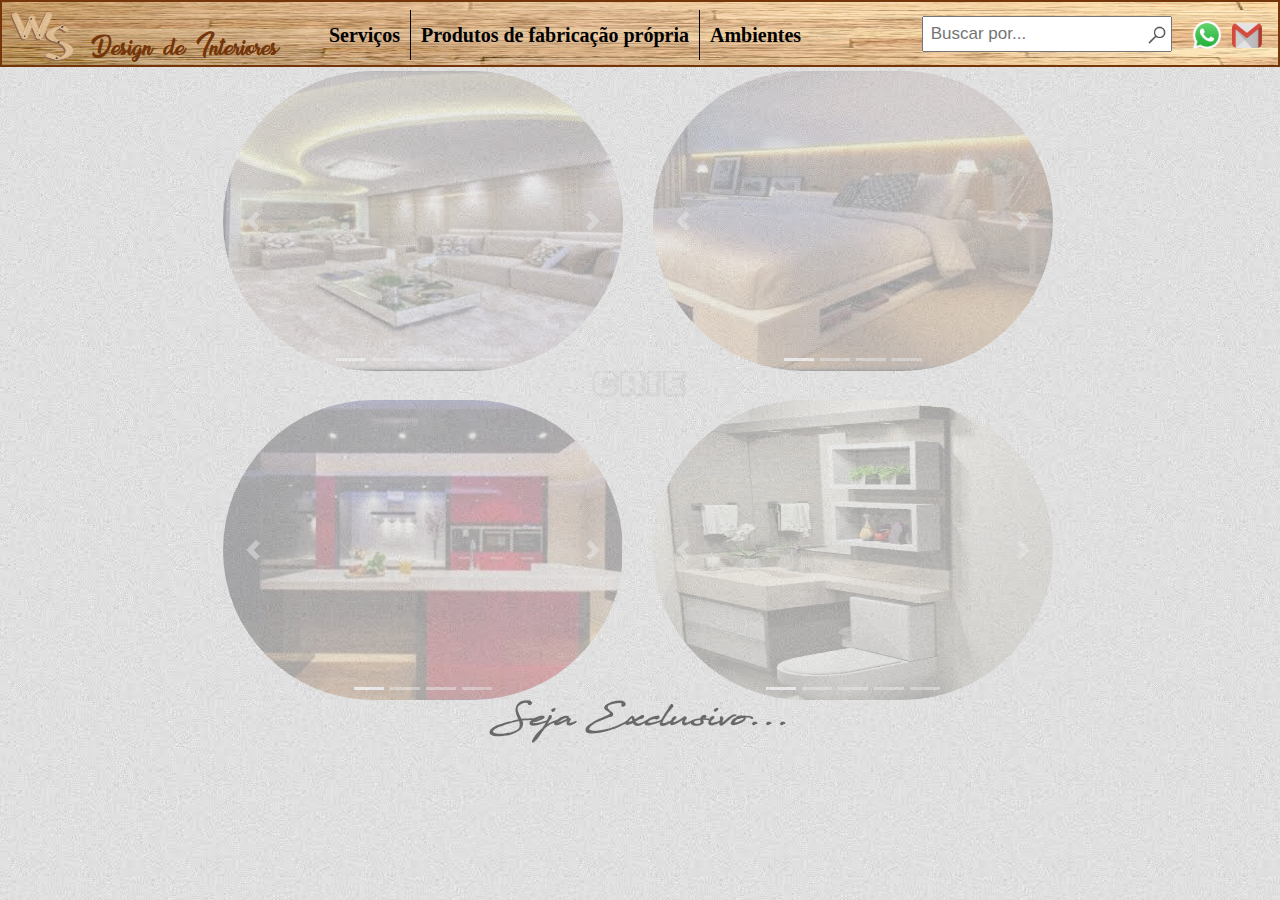
==== commit 39ea6a36: "Site semiPronto" ====
--- a/index.html
+++ b/index.html
@@ -72,10 +72,10 @@
                     <br>
                     <br>
                     <div class="card contatowpp" style="width: 20rem; float:right; ">
-                            <div class="card-body">
-                                <strong class="card-title"> +55 53 99708-9605</strong>
-                            </div>
-                        </div>        
+                        <div class="card-body">
+                            <strong class="card-title">+55 53 99708-9605</strong>
+                        </div>
+                    </div>
                 </li>
             </ul>
         </div>
@@ -317,22 +317,22 @@
 
     <div class="container divProdutos col-lg-3 col-md-4 col-sm-6 col-xs-12">
         <div class="card-group cardTopicos">
-            <div class="hovereffect marcenaria">
-                <img class="img-responsive" src="Imagens/quarto.jpg">
+            <div class="hovereffect marcenaria luminarias">
+                <img class="img-responsive" src="Imagens/luminaria.jpg">
                 <div class="overlay marcenaria2">
                     <h2>Luminarias Exclusivas</h2>
                     <a class="info" href="#">Veja +</a>
                 </div>
             </div>
-            <div class="hovereffect marcenaria">
-                <img class="img-responsive" src="Imagens/quarto.jpg">
+            <div class="hovereffect marcenaria tabuas">
+                <img class="img-responsive" src="Imagens/tabua.jpg">
                 <div class="overlay marcenaria2">
                     <h2>Tabuas de Corte e Bandejas</h2>
                     <a class="info" href="#">Veja +</a>
                 </div>
             </div>
-            <div class="hovereffect marcenaria">
-                <img class="img-responsive" src="Imagens/quarto.jpg">
+            <div class="hovereffect marcenaria moveis">
+                <img class="img-responsive" src="Imagens/moveis.jpg">
                 <div class="overlay marcenaria2">
                     <h2>Móveis em geral</h2>
                     <a class="info" href="#">Veja +</a>
@@ -340,7 +340,7 @@
             </div>
         </div>
         <div class="card-group cardTopicos">
-            <div class="hovereffect marcenaria">
+            <div class="hovereffect marcenaria utensilios">
                 <img class="img-responsive" src="Imagens/utensilios.jpg">
                 <div class="overlay marcenaria2">
                     <h2>Utensilios</h2>
@@ -1082,8 +1082,405 @@
     </div>
 
 
-    <script src="vendor/jquery.min.js"></script>
-    <script src="vendor/popper.min.js"></script>
-    <script src="vendor/bootstrap.min.js"></script>
-    <script src="design.js"></script>
+
+
+
+
+
+    <div class="container topicoLuminaria">
+        <div class="card-group ">
+            <div class="card cardLuminaria" style="width: 20rem;">
+                <img class="card-img-top" src="Imagens/LUMINARIAS/l49.jpg" alt="Card image cap">
+                <div class="card-body">
+                    <p class="card-text">ulk of the card's content.</p>
+                </div>
+            </div>
+            <br> &nbsp;&nbsp;
+            <div class="card cardLuminaria" style="width: 20rem;">
+                <img class="card-img-top" src="Imagens/LUMINARIAS/l48.jpg" alt="Card image cap">
+                <div class="card-body">
+                    <p class="card-text">ulk of the card's content.</p>
+                </div>
+            </div>
+            <br> &nbsp;&nbsp;
+            <div class="card cardLuminaria" style="width: 20rem;">
+                <img class="card-img-top" src="Imagens/LUMINARIAS/l47.jpg" alt="Card image cap">
+                <div class="card-body">
+                    <p class="card-text">ulk of the card's content.</p>
+                </div>
+            </div>
+            <br> &nbsp;&nbsp;
+            <div class="card-group ">
+                <div class="card cardLuminaria" style="width: 20rem;">
+                    <img class="card-img-top" src="Imagens/LUMINARIAS/l46.jpg" alt="Card image cap">
+                    <div class="card-body">
+                        <p class="card-text">ulk of the card's content.</p>
+                    </div>
+                </div>
+                <br> &nbsp;&nbsp;
+                <div class="card cardLuminaria" style="width: 20rem;">
+                    <img class="card-img-top" src="Imagens/LUMINARIAS/l45.jpg" alt="Card image cap">
+                    <div class="card-body">
+                        <p class="card-text">ulk of the card's content.</p>
+                    </div>
+                </div>
+                <br> &nbsp;&nbsp;
+                <div class="card cardLuminaria" style="width: 20rem;">
+                    <img class="card-img-top" src="Imagens/LUMINARIAS/l44.jpg" alt="Card image cap">
+                    <div class="card-body">
+                        <p class="card-text">ulk of the card's content.</p>
+                    </div>
+                </div>
+                <br> &nbsp;&nbsp;
+                <div class="card-group ">
+                    <div class="card cardLuminaria" style="width: 20rem;">
+                        <img class="card-img-top" src="Imagens/LUMINARIAS/l43.jpg" alt="Card image cap">
+                        <div class="card-body">
+                            <p class="card-text">ulk of the card's content.</p>
+                        </div>
+                    </div>
+                    <br> &nbsp;&nbsp;
+                    <div class="card cardLuminaria" style="width: 20rem;">
+                        <img class="card-img-top" src="Imagens/LUMINARIAS/l42.jpg" alt="Card image cap">
+                        <div class="card-body">
+                            <p class="card-text">ulk of the card's content.</p>
+                        </div>
+                    </div>
+                    <br> &nbsp;&nbsp;
+                    <div class="card cardLuminaria" style="width: 20rem;">
+                        <img class="card-img-top" src="Imagens/LUMINARIAS/l41.jpg" alt="Card image cap">
+                        <div class="card-body">
+                            <p class="card-text">ulk of the card's content.</p>
+                        </div>
+                    </div>
+                    <br> &nbsp;&nbsp;
+                    <div class="card-group ">
+                        <div class="card cardLuminaria" style="width: 20rem;">
+                            <img class="card-img-top" src="Imagens/LUMINARIAS/l40.jpg" alt="Card image cap">
+                            <div class="card-body">
+                                <p class="card-text">ulk of the card's content.</p>
+                            </div>
+                        </div>
+                        <br> &nbsp;&nbsp;
+                        <div class="card cardLuminaria" style="width: 20rem;">
+                            <img class="card-img-top" src="Imagens/LUMINARIAS/l39.jpg" alt="Card image cap">
+                            <div class="card-body">
+                                <p class="card-text">ulk of the card's content.</p>
+                            </div>
+                        </div>
+                        <br> &nbsp;&nbsp;
+                        <div class="card cardLuminaria" style="width: 20rem;">
+                            <img class="card-img-top" src="Imagens/LUMINARIAS/l38.jpg" alt="Card image cap">
+                            <div class="card-body">
+                                <p class="card-text">ulk of the card's content.</p>
+                            </div>
+                        </div>
+                        <br> &nbsp;&nbsp;
+                        <div class="card-group ">
+                            <div class="card cardLuminaria" style="width: 20rem;">
+                                <img class="card-img-top" src="Imagens/LUMINARIAS/l37.jpg" alt="Card image cap">
+                                <div class="card-body">
+                                    <p class="card-text">ulk of the card's content.</p>
+                                </div>
+                            </div>
+                            <br> &nbsp;&nbsp;
+                            <div class="card cardLuminaria" style="width: 20rem;">
+                                <img class="card-img-top" src="Imagens/LUMINARIAS/l36.jpg" alt="Card image cap">
+                                <div class="card-body">
+                                    <p class="card-text">ulk of the card's content.</p>
+                                </div>
+                            </div>
+                            <br> &nbsp;&nbsp;
+                            <div class="card cardLuminaria" style="width: 20rem;">
+                                <img class="card-img-top" src="Imagens/LUMINARIAS/l35.jpg" alt="Card image cap">
+                                <div class="card-body">
+                                    <p class="card-text">ulk of the card's content.</p>
+                                </div>
+                            </div>
+                            <br> &nbsp;&nbsp;
+                            <div class="card-group ">
+                                <div class="card cardLuminaria" style="width: 20rem;">
+                                    <img class="card-img-top" src="Imagens/LUMINARIAS/l34.jpg" alt="Card image cap">
+                                    <div class="card-body">
+                                        <p class="card-text">ulk of the card's content.</p>
+                                    </div>
+                                </div>
+                                <br> &nbsp;&nbsp;
+                                <div class="card cardLuminaria" style="width: 20rem;">
+                                    <img class="card-img-top" src="Imagens/LUMINARIAS/l33.jpg" alt="Card image cap">
+                                    <div class="card-body">
+                                        <p class="card-text">ulk of the card's content.</p>
+                                    </div>
+                                </div>
+                                <br> &nbsp;&nbsp;
+                                <div class="card cardLuminaria" style="width: 20rem;">
+                                    <img class="card-img-top" src="Imagens/LUMINARIAS/l32.jpg" alt="Card image cap">
+                                    <div class="card-body">
+                                        <p class="card-text">ulk of the card's content.</p>
+                                    </div>
+                                </div>
+                                <br> &nbsp;&nbsp;
+                                <div class="card-group ">
+                                    <div class="card cardLuminaria" style="width: 20rem;">
+                                        <img class="card-img-top" src="Imagens/LUMINARIAS/l31.jpg" alt="Card image cap">
+                                        <div class="card-body">
+                                            <p class="card-text">ulk of the card's content.</p>
+                                        </div>
+                                    </div>
+                                    <br> &nbsp;&nbsp;
+                                    <div class="card cardLuminaria" style="width: 20rem;">
+                                        <img class="card-img-top" src="Imagens/LUMINARIAS/l30.jpg" alt="Card image cap">
+                                        <div class="card-body">
+                                            <p class="card-text">ulk of the card's content.</p>
+                                        </div>
+                                    </div>
+                                    <br> &nbsp;&nbsp;
+                                    <div class="card cardLuminaria" style="width: 20rem;">
+                                        <img class="card-img-top" src="Imagens/LUMINARIAS/l29.jpg" alt="Card image cap">
+                                        <div class="card-body">
+                                            <p class="card-text">ulk of the card's content.</p>
+                                        </div>
+                                    </div>
+                                    <br> &nbsp;&nbsp;
+                                    <div class="card-group ">
+                                        <div class="card cardLuminaria" style="width: 20rem;">
+                                            <img class="card-img-top" src="Imagens/LUMINARIAS/l28.jpg" alt="Card image cap">
+                                            <div class="card-body">
+                                                <p class="card-text">ulk of the card's content.</p>
+                                            </div>
+                                        </div>
+                                        <br> &nbsp;&nbsp;
+                                        <div class="card cardLuminaria" style="width: 20rem;">
+                                            <img class="card-img-top" src="Imagens/LUMINARIAS/l27.jpg" alt="Card image cap">
+                                            <div class="card-body">
+                                                <p class="card-text">ulk of the card's content.</p>
+                                            </div>
+                                        </div>
+                                        <br> &nbsp;&nbsp;
+                                        <div class="card cardLuminaria" style="width: 20rem;">
+                                            <img class="card-img-top" src="Imagens/LUMINARIAS/l26.jpg" alt="Card image cap">
+                                            <div class="card-body">
+                                                <p class="card-text">ulk of the card's content.</p>
+                                            </div>
+                                        </div>
+                                        <br> &nbsp;&nbsp;
+                                        <div class="card-group ">
+                                            <div class="card cardLuminaria" style="width: 20rem;">
+                                                <img class="card-img-top" src="Imagens/LUMINARIAS/l25.jpg" alt="Card image cap">
+                                                <div class="card-body">
+                                                    <p class="card-text">ulk of the card's content.</p>
+                                                </div>
+                                            </div>
+                                            <br> &nbsp;&nbsp;
+                                            <div class="card cardLuminaria" style="width: 20rem;">
+                                                <img class="card-img-top" src="Imagens/LUMINARIAS/l24.jpg" alt="Card image cap">
+                                                <div class="card-body">
+                                                    <p class="card-text">ulk of the card's content.</p>
+                                                </div>
+                                            </div>
+                                            <br> &nbsp;&nbsp;
+                                            <div class="card cardLuminaria" style="width: 20rem;">
+                                                <img class="card-img-top" src="Imagens/LUMINARIAS/l23.jpg" alt="Card image cap">
+                                                <div class="card-body">
+                                                    <p class="card-text">ulk of the card's content.</p>
+                                                </div>
+                                            </div>
+                                            <br> &nbsp;&nbsp;
+                                            <div class="card-group ">
+                                                <div class="card cardLuminaria" style="width: 20rem;">
+                                                    <img class="card-img-top" src="Imagens/LUMINARIAS/l22.jpg" alt="Card image cap">
+                                                    <div class="card-body">
+                                                        <p class="card-text">ulk of the card's content.</p>
+                                                    </div>
+                                                </div>
+                                                <br> &nbsp;&nbsp;
+                                                <div class="card cardLuminaria" style="width: 20rem;">
+                                                    <img class="card-img-top" src="Imagens/LUMINARIAS/l21.jpg" alt="Card image cap">
+                                                    <div class="card-body">
+                                                        <p class="card-text">ulk of the card's content.</p>
+                                                    </div>
+                                                </div>
+                                                <br> &nbsp;&nbsp;
+                                                <div class="card cardLuminaria" style="width: 20rem;">
+                                                    <img class="card-img-top" src="Imagens/LUMINARIAS/l20.jpg" alt="Card image cap">
+                                                    <div class="card-body">
+                                                        <p class="card-text">ulk of the card's content.</p>
+                                                    </div>
+                                                </div>
+                                                <br> &nbsp;&nbsp;
+                                                <div class="card-group ">
+                                                    <div class="card cardLuminaria" style="width: 20rem;">
+                                                        <img class="card-img-top" src="Imagens/LUMINARIAS/l19.jpg" alt="Card image cap">
+                                                        <div class="card-body">
+                                                            <p class="card-text">ulk of the card's content.</p>
+                                                        </div>
+                                                    </div>
+                                                    <br> &nbsp;&nbsp;
+                                                    <div class="card cardLuminaria" style="width: 20rem;">
+                                                        <img class="card-img-top" src="Imagens/LUMINARIAS/l18.jpg" alt="Card image cap">
+                                                        <div class="card-body">
+                                                            <p class="card-text">ulk of the card's content.</p>
+                                                        </div>
+                                                    </div>
+                                                    <br> &nbsp;&nbsp;
+                                                    <div class="card cardLuminaria" style="width: 20rem;">
+                                                        <img class="card-img-top" src="Imagens/LUMINARIAS/l17.jpg" alt="Card image cap">
+                                                        <div class="card-body">
+                                                            <p class="card-text">ulk of the card's content.</p>
+                                                        </div>
+                                                    </div>
+                                                    <br> &nbsp;&nbsp;
+                                                    <div class="card-group ">
+                                                        <div class="card cardLuminaria" style="width: 20rem;">
+                                                            <img class="card-img-top" src="Imagens/LUMINARIAS/l16.jpg" alt="Card image cap">
+                                                            <div class="card-body">
+                                                                <p class="card-text">ulk of the card's content.</p>
+                                                            </div>
+                                                        </div>
+                                                        <br> &nbsp;&nbsp;
+                                                        <div class="card cardLuminaria" style="width: 20rem;">
+                                                            <img class="card-img-top" src="Imagens/LUMINARIAS/l15.jpg" alt="Card image cap">
+                                                            <div class="card-body">
+                                                                <p class="card-text">ulk of the card's content.</p>
+                                                            </div>
+                                                        </div>
+                                                        <br> &nbsp;&nbsp;
+                                                        <div class="card cardLuminaria" style="width: 20rem;">
+                                                            <img class="card-img-top" src="Imagens/LUMINARIAS/l14.jpg" alt="Card image cap">
+                                                            <div class="card-body">
+                                                                <p class="card-text">ulk of the card's content.</p>
+                                                            </div>
+                                                        </div>
+                                                        <br> &nbsp;&nbsp;
+                                                    </div>
+                                                    <div class="card-group ">
+                                                        <div class="card cardLuminaria" style="width: 20rem;">
+                                                            <img class="card-img-top" src="Imagens/LUMINARIAS/l13.jpg" alt="Card image cap">
+                                                            <div class="card-body">
+                                                                <p class="card-text">ulk of the card's content.</p>
+                                                            </div>
+                                                        </div>
+
+
+                                                        <br> &nbsp;&nbsp;
+                                                        <div class="card cardLuminaria" style="width: 20rem;">
+                                                            <img class="card-img-top" src="Imagens/LUMINARIAS/l12.jpg" alt="Card image cap">
+                                                            <div class="card-body">
+                                                                <p class="card-text">ulk of the card's content.</p>
+                                                            </div>
+                                                        </div>
+                                                        <br> &nbsp;&nbsp;
+                                                        <div class="card cardLuminaria" style="width: 20rem;">
+                                                            <img class="card-img-top" src="Imagens/LUMINARIAS/l11.jpg" alt="Card image cap">
+                                                            <div class="card-body">
+                                                                <p class="card-text">ulk of the card's content.</p>
+                                                            </div>
+                                                        </div>
+                                                        <br> &nbsp;&nbsp;
+                                                    </div>
+                                                    <div class="card-group ">
+                                                        <div class="card cardLuminaria" style="width: 20rem;">
+                                                            <img class="card-img-top" src="Imagens/LUMINARIAS/l10.jpg" alt="Card image cap">
+                                                            <div class="card-body">
+                                                                <p class="card-text">ulk of the card's content.</p>
+                                                            </div>
+                                                        </div>
+                                                        <br> &nbsp;&nbsp;
+                                                        <div class="card cardLuminaria" style="width: 20rem;">
+                                                            <img class="card-img-top" src="Imagens/LUMINARIAS/l9.jpg" alt="Card image cap">
+                                                            <div class="card-body">
+                                                                <p class="card-text">ulk of the card's content.</p>
+                                                            </div>
+                                                        </div>
+                                                        <br> &nbsp;&nbsp;
+                                                        <div class="card cardLuminaria" style="width: 20rem;">
+                                                            <img class="card-img-top" src="Imagens/LUMINARIAS/l8.jpg" alt="Card image cap">
+                                                            <div class="card-body">
+                                                                <p class="card-text">ulk of the card's content.</p>
+                                                            </div>
+                                                        </div>
+                                                    </div>
+                                                    <br> &nbsp;&nbsp;
+                                                    <div class="card-group ">
+                                                        <div class="card cardLuminaria" style="width: 20rem;">
+                                                            <img class="card-img-top" src="Imagens/LUMINARIAS/l7.jpg" alt="Card image cap">
+                                                            <div class="card-body">
+                                                                <p class="card-text">ulk of the card's content.</p>
+                                                            </div>
+                                                        </div>
+                                                        <br> &nbsp;&nbsp;
+                                                        <div class="card cardLuminaria" style="width: 20rem;">
+                                                            <img class="card-img-top" src="Imagens/LUMINARIAS/l6.jpg" alt="Card image cap">
+                                                            <div class="card-body">
+                                                                <p class="card-text">ulk of the card's content.</p>
+                                                            </div>
+                                                        </div>
+                                                        <br> &nbsp;&nbsp;
+                                                        <div class="card cardLuminaria" style="width: 20rem;">
+                                                            <img class="card-img-top" src="Imagens/LUMINARIAS/l5.jpg" alt="Card image cap">
+                                                            <div class="card-body">
+                                                                <p class="card-text">ulk of the card's content.</p>
+                                                            </div>
+                                                        </div>
+                                                    </div>
+                                                    <br> &nbsp;&nbsp;
+                                                    <div class="card-group ">
+                                                        <div class="card cardLuminaria" style="width: 20rem;">
+                                                            <img class="card-img-top" src="Imagens/LUMINARIAS/l3.jpg" alt="Card image cap">
+                                                            <div class="card-body">
+                                                                <p class="card-text">ulk of the card's content.</p>
+                                                            </div>
+                                                        </div>
+                                                        <br> &nbsp;&nbsp;
+                                                        <div class="card cardLuminaria" style="width: 20rem;">
+                                                            <img class="card-img-top" src="Imagens/LUMINARIAS/l2.jpg" alt="Card image cap">
+                                                            <div class="card-body">
+                                                                <p class="card-text">ulk of the card's content.</p>
+                                                            </div>
+                                                        </div>
+                                                        <br> &nbsp;&nbsp;
+                                                        <div class="card cardLuminaria" style="width: 20rem;">
+                                                            <img class="card-img-top" src="Imagens/LUMINARIAS/l1.jpg" alt="Card image cap">
+                                                            <div class="card-body">
+                                                                <p class="card-text">ulk of the card's content.</p>
+                                                            </div>
+                                                        </div>
+                                                        <br> &nbsp;&nbsp;
+                                                    </div>
+                                                </div>
+
+
+
+                                                <div class="container topicoUtensilio">
+                                                    <div class="card-group">
+                                                        <div class="card cardUtensilio" style="width: 20rem;">
+                                                            <img class="card-img-top" src="Imagens/UTENSILIOS/u1.jpg" alt="Card image cap">
+                                                            <div class="card-body">
+                                                                <p class="card-text">ulk of the card's content.</p>
+                                                            </div>
+                                                        </div>
+                                                        <br> &nbsp;&nbsp;
+                                                        <div class="card cardUtensilio" style="width: 20rem;">
+                                                            <img class="card-img-top" src="Imagens/UTENSILIOS/u2.jpg" alt="Card image cap">
+                                                            <div class="card-body">
+                                                                <p class="card-text">ulk of the card's content.</p>
+                                                                <div class="card cardUtensilio" style="width: 20rem;">
+                                                                    <img class="card-img-top" src="Imagens/UTENSILIOS/u3.jpg" alt="Card image cap">
+                                                                    <div class="card-body">
+                                                                        <p class="card-text">ulk of the card's content.</p>
+                                                                        
+                                                                    </div>
+                                                                </div>
+                                                                <br> &nbsp;&nbsp;
+                                                            </div>
+                                                        </div>
+                                                        <br> &nbsp;&nbsp;
+
+
+
+                                                    </div>
+                                                    <script src="vendor/jquery.min.js"></script>
+                                                    <script src="vendor/popper.min.js"></script>
+                                                    <script src="vendor/bootstrap.min.js"></script>
+                                                    <script src="design.js"></script>
 </body>--- a/design.css
+++ b/design.css
@@ -3,12 +3,12 @@
     background-image: url("Imagens/madeira.jpg");
     background-size: 100% 100%;
     background-repeat: repeat-x;
-    height: 65px;
+    height: 67px;
     min-width: 1201px;
     border-style: solid;
     border-width: 2px;
     border-color:rgb(116, 53, 11);
-    padding: 5px;
+    padding: 6px;
 }
 .ulMenu{
     border-width: 0px;
@@ -132,7 +132,7 @@
     height: 300px;
     width: 400px;
     margin: auto;
-    border-radius: 350px;
+    border-radius: 300px;
 }
 .divPrincipal{
     text-align: center;
@@ -386,6 +386,10 @@
     display: none;
     margin-top: 10px;
   }
+  .topicoLuminaria{
+    display: none;
+    margin-top: 10px;
+  }
   .card-img-top{
       background-size: 100% 100%;
       height: 300px;
@@ -403,7 +407,7 @@
       color: black;
       display: block;
       font-family: cursive;
-      font-size: 25px;
+      font-size: 30px;
       text-align: center;
       opacity: 0;
       font-family: Javacom
@@ -423,6 +427,7 @@
     font-size: 30px;
     margin-top: -10px;
     font-family: crie;
+    opacity: 0;
   }
   .imagine{
       text-align: center;
@@ -438,13 +443,12 @@
   body{
       background-image: url("Imagens/pf2.jpg");
   }
-  .card-body{
-    background-image: url("Imagens/pf2.jpg");
-  }
+
+  
 @font-face{
     font-family: crie;
     src: url("Fontanero.ttf")
 }
 .crie>div>p{
     margin-top: -10px;
-}+}
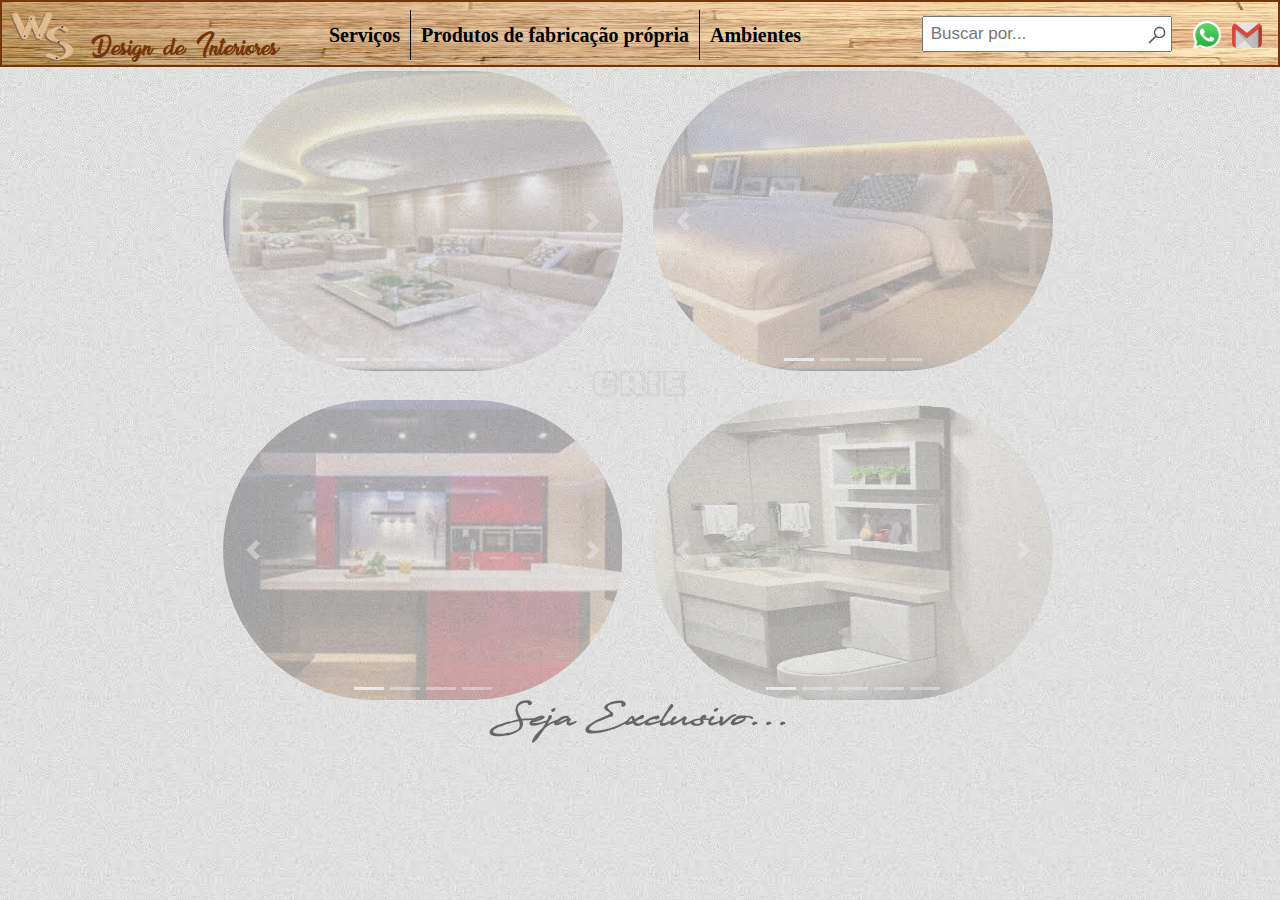
==== commit c2ddda5f: "quase terminando" ====
--- a/index.html
+++ b/index.html
@@ -1110,6 +1110,7 @@
                 </div>
             </div>
             <br> &nbsp;&nbsp;
+            </div>
             <div class="card-group ">
                 <div class="card cardLuminaria" style="width: 20rem;">
                     <img class="card-img-top" src="Imagens/LUMINARIAS/l46.jpg" alt="Card image cap">
@@ -1132,6 +1133,7 @@
                     </div>
                 </div>
                 <br> &nbsp;&nbsp;
+                </div>
                 <div class="card-group ">
                     <div class="card cardLuminaria" style="width: 20rem;">
                         <img class="card-img-top" src="Imagens/LUMINARIAS/l43.jpg" alt="Card image cap">
@@ -1154,6 +1156,7 @@
                         </div>
                     </div>
                     <br> &nbsp;&nbsp;
+                    </div>
                     <div class="card-group ">
                         <div class="card cardLuminaria" style="width: 20rem;">
                             <img class="card-img-top" src="Imagens/LUMINARIAS/l40.jpg" alt="Card image cap">
@@ -1176,6 +1179,7 @@
                             </div>
                         </div>
                         <br> &nbsp;&nbsp;
+                        </div>
                         <div class="card-group ">
                             <div class="card cardLuminaria" style="width: 20rem;">
                                 <img class="card-img-top" src="Imagens/LUMINARIAS/l37.jpg" alt="Card image cap">
@@ -1198,6 +1202,7 @@
                                 </div>
                             </div>
                             <br> &nbsp;&nbsp;
+                            </div>
                             <div class="card-group ">
                                 <div class="card cardLuminaria" style="width: 20rem;">
                                     <img class="card-img-top" src="Imagens/LUMINARIAS/l34.jpg" alt="Card image cap">
@@ -1220,6 +1225,7 @@
                                     </div>
                                 </div>
                                 <br> &nbsp;&nbsp;
+                                </div>
                                 <div class="card-group ">
                                     <div class="card cardLuminaria" style="width: 20rem;">
                                         <img class="card-img-top" src="Imagens/LUMINARIAS/l31.jpg" alt="Card image cap">
@@ -1242,6 +1248,7 @@
                                         </div>
                                     </div>
                                     <br> &nbsp;&nbsp;
+                                    </div>
                                     <div class="card-group ">
                                         <div class="card cardLuminaria" style="width: 20rem;">
                                             <img class="card-img-top" src="Imagens/LUMINARIAS/l28.jpg" alt="Card image cap">
@@ -1264,6 +1271,7 @@
                                             </div>
                                         </div>
                                         <br> &nbsp;&nbsp;
+                                        </div>
                                         <div class="card-group ">
                                             <div class="card cardLuminaria" style="width: 20rem;">
                                                 <img class="card-img-top" src="Imagens/LUMINARIAS/l25.jpg" alt="Card image cap">
@@ -1284,6 +1292,7 @@
                                                 <div class="card-body">
                                                     <p class="card-text">ulk of the card's content.</p>
                                                 </div>
+                                            </div>
                                             </div>
                                             <br> &nbsp;&nbsp;
                                             <div class="card-group ">
@@ -1307,6 +1316,7 @@
                                                         <p class="card-text">ulk of the card's content.</p>
                                                     </div>
                                                 </div>
+                                                </div>
                                                 <br> &nbsp;&nbsp;
                                                 <div class="card-group ">
                                                     <div class="card cardLuminaria" style="width: 20rem;">
@@ -1328,6 +1338,7 @@
                                                         <div class="card-body">
                                                             <p class="card-text">ulk of the card's content.</p>
                                                         </div>
+                                                    </div>
                                                     </div>
                                                     <br> &nbsp;&nbsp;
                                                     <div class="card-group ">
@@ -1449,36 +1460,484 @@
                                                     </div>
                                                 </div>
 
-
-
-                                                <div class="container topicoUtensilio">
-                                                    <div class="card-group">
-                                                        <div class="card cardUtensilio" style="width: 20rem;">
-                                                            <img class="card-img-top" src="Imagens/UTENSILIOS/u1.jpg" alt="Card image cap">
-                                                            <div class="card-body">
-                                                                <p class="card-text">ulk of the card's content.</p>
-                                                            </div>
-                                                        </div>
-                                                        <br> &nbsp;&nbsp;
-                                                        <div class="card cardUtensilio" style="width: 20rem;">
-                                                            <img class="card-img-top" src="Imagens/UTENSILIOS/u2.jpg" alt="Card image cap">
-                                                            <div class="card-body">
-                                                                <p class="card-text">ulk of the card's content.</p>
-                                                                <div class="card cardUtensilio" style="width: 20rem;">
-                                                                    <img class="card-img-top" src="Imagens/UTENSILIOS/u3.jpg" alt="Card image cap">
-                                                                    <div class="card-body">
-                                                                        <p class="card-text">ulk of the card's content.</p>
-                                                                        
-                                                                    </div>
-                                                                </div>
-                                                                <br> &nbsp;&nbsp;
-                                                            </div>
-                                                        </div>
-                                                        <br> &nbsp;&nbsp;
-
-
-
-                                                    </div>
+                         
+
+       <div class="container topicoUtensilio">
+       <div class="card-group">
+         <div class="card cardUtensilio" style="width: 20rem;">
+        <img class="card-img-top" src="Imagens/UTENSILIOS/u1.jpg" alt="Card image cap">
+     <div class="card-body">
+       <p class="card-text">ulk of the card's content.</p>
+       </div>
+ </div>
+     <br> &nbsp;&nbsp;
+<div class="card cardUtensilio" style="width: 20rem;">
+ <img class="card-img-top" src="Imagens/UTENSILIOS/u2.jpg" alt="Card image cap">
+ <div class="card-body">
+   <p class="card-text">ulk of the card's content.</p>
+   </div>
+   </div>
+   <br> &nbsp;&nbsp;
+  <div class="card cardUtensilio" style="width: 20rem;">
+ <img class="card-img-top" src="Imagens/UTENSILIOS/u3.jpg" alt="Card image cap">
+  <div class="card-body">
+  <p class="card-text">ulk of the card's content.</p>
+  </div>
+ </div>
+ <br> &nbsp;&nbsp;
+ </div>
+
+
+<div class="card-group">
+    <div class="card cardUtensilio" style="width: 20rem;">
+   <img class="card-img-top" src="Imagens/UTENSILIOS/u4.jpg" alt="Card image cap">
+<div class="card-body">
+  <p class="card-text">ulk of the card's content.</p>
+  </div>
+</div>
+<br> &nbsp;&nbsp;
+<div class="card cardUtensilio" style="width: 20rem;">
+<img class="card-img-top" src="Imagens/UTENSILIOS/u5.jpg" alt="Card image cap">
+<div class="card-body">
+<p class="card-text">ulk of the card's content.</p>
+</div>
+</div>
+<br> &nbsp;&nbsp;
+<div class="card cardUtensilio" style="width: 20rem;">
+<img class="card-img-top" src="Imagens/UTENSILIOS/u6.jpg" alt="Card image cap">
+<div class="card-body">
+<p class="card-text">ulk of the card's content.</p>
+</div>
+</div>
+<br> &nbsp;&nbsp;
+</div>
+
+
+<div class="card-group">
+    <div class="card cardUtensilio" style="width: 20rem;">
+   <img class="card-img-top" src="Imagens/UTENSILIOS/u7.jpg" alt="Card image cap">
+<div class="card-body">
+  <p class="card-text">ulk of the card's content.</p>
+  </div>
+</div>
+<br> &nbsp;&nbsp;
+<div class="card cardUtensilio" style="width: 20rem;">
+<img class="card-img-top" src="Imagens/UTENSILIOS/u8.jpg" alt="Card image cap">
+<div class="card-body">
+<p class="card-text">ulk of the card's content.</p>
+</div>
+</div>
+<br> &nbsp;&nbsp;
+<div class="card cardUtensilio" style="width: 20rem;">
+<img class="card-img-top" src="Imagens/UTENSILIOS/u9.jpg" alt="Card image cap">
+<div class="card-body">
+<p class="card-text">ulk of the card's content.</p>
+</div>
+</div>
+<br> &nbsp;&nbsp;
+</div>
+
+
+<div class="card-group">
+    <div class="card cardUtensilio" style="width: 20rem;">
+   <img class="card-img-top" src="Imagens/UTENSILIOS/u10.jpg" alt="Card image cap">
+<div class="card-body">
+  <p class="card-text">ulk of the card's content.</p>
+  </div>
+</div>
+<br> &nbsp;&nbsp;
+<div class="card cardUtensilio" style="width: 20rem;">
+<img class="card-img-top" src="Imagens/UTENSILIOS/u11.jpg" alt="Card image cap">
+<div class="card-body">
+<p class="card-text">ulk of the card's content.</p>
+</div>
+</div>
+<br> &nbsp;&nbsp;
+<div class="card cardUtensilio" style="width: 20rem;">
+<img class="card-img-top" src="Imagens/UTENSILIOS/u12.jpg" alt="Card image cap">
+<div class="card-body">
+<p class="card-text">ulk of the card's content.</p>
+</div>
+</div>
+<br> &nbsp;&nbsp;
+</div>
+
+
+<div class="card-group">
+    <div class="card cardUtensilio" style="width: 20rem;">
+   <img class="card-img-top" src="Imagens/UTENSILIOS/u13.jpg" alt="Card image cap">
+<div class="card-body">
+  <p class="card-text">ulk of the card's content.</p>
+  </div>
+</div>
+<br> &nbsp;&nbsp;
+<div class="card cardUtensilio" style="width: 20rem;">
+<img class="card-img-top" src="Imagens/UTENSILIOS/u14.jpg" alt="Card image cap">
+<div class="card-body">
+<p class="card-text">ulk of the card's content.</p>
+</div>
+</div>
+<br> &nbsp;&nbsp;
+<div class="card cardUtensilio" style="width: 20rem;">
+<img class="card-img-top" src="Imagens/UTENSILIOS/u15.jpg" alt="Card image cap">
+<div class="card-body">
+<p class="card-text">ulk of the card's content.</p>
+</div>
+</div>
+<br> &nbsp;&nbsp;
+</div>
+
+
+<div class="card-group">
+    <div class="card cardUtensilio" style="width: 20rem;">
+   <img class="card-img-top" src="Imagens/UTENSILIOS/u16.jpg" alt="Card image cap">
+<div class="card-body">
+  <p class="card-text">ulk of the card's content.</p>
+  </div>
+</div>
+<br> &nbsp;&nbsp;
+<div class="card cardUtensilio" style="width: 20rem;">
+<img class="card-img-top" src="Imagens/UTENSILIOS/u17.jpg" alt="Card image cap">
+<div class="card-body">
+<p class="card-text">ulk of the card's content.</p>
+</div>
+</div>
+<br> &nbsp;&nbsp;
+<div class="card cardUtensilio" style="width: 20rem;">
+<img class="card-img-top" src="Imagens/UTENSILIOS/u18.jpg" alt="Card image cap">
+<div class="card-body">
+<p class="card-text">ulk of the card's content.</p>
+</div>
+</div>
+<br> &nbsp;&nbsp;
+</div>
+
+
+<div class="card-group">
+    <div class="card cardUtensilio" style="width: 20rem;">
+   <img class="card-img-top" src="Imagens/UTENSILIOS/u19.jpg" alt="Card image cap">
+<div class="card-body">
+  <p class="card-text">ulk of the card's content.</p>
+  </div>
+</div>
+<br> &nbsp;&nbsp;
+<div class="card cardUtensilio" style="width: 20rem;">
+<img class="card-img-top" src="Imagens/UTENSILIOS/u20.jpg" alt="Card image cap">
+<div class="card-body">
+<p class="card-text">ulk of the card's content.</p>
+</div>
+</div>
+<br> &nbsp;&nbsp;
+<div class="card cardUtensilio" style="width: 20rem;">
+<img class="card-img-top" src="Imagens/UTENSILIOS/u21.jpg" alt="Card image cap">
+<div class="card-body">
+<p class="card-text">ulk of the card's content.</p>
+</div>
+</div>
+<br> &nbsp;&nbsp;
+</div>
+
+
+
+<div class="card-group">
+    <div class="card cardUtensilio" style="width: 20rem;">
+   <img class="card-img-top" src="Imagens/UTENSILIOS/u22.jpg" alt="Card image cap">
+<div class="card-body">
+  <p class="card-text">ulk of the card's content.</p>
+  </div>
+</div>
+<br> &nbsp;&nbsp;
+<div class="card cardUtensilio" style="width: 20rem;">
+<img class="card-img-top" src="Imagens/UTENSILIOS/u23.jpg" alt="Card image cap">
+<div class="card-body">
+<p class="card-text">ulk of the card's content.</p>
+</div>
+</div>
+<br> &nbsp;&nbsp;
+<div class="card cardUtensilio" style="width: 20rem;">
+<img class="card-img-top" src="Imagens/UTENSILIOS/u24.jpg" alt="Card image cap">
+<div class="card-body">
+<p class="card-text">ulk of the card's content.</p>
+</div>
+</div>
+<br> &nbsp;&nbsp;
+</div>
+
+
+<div class="card-group">
+    <div class="card cardUtensilio" style="width: 20rem;">
+   <img class="card-img-top" src="Imagens/UTENSILIOS/u25.jpg" alt="Card image cap">
+<div class="card-body">
+  <p class="card-text">ulk of the card's content.</p>
+  </div>
+</div>
+<br> &nbsp;&nbsp;
+<div class="card cardUtensilio" style="width: 20rem;">
+<img class="card-img-top" src="Imagens/UTENSILIOS/u26.jpg" alt="Card image cap">
+<div class="card-body">
+<p class="card-text">ulk of the card's content.</p>
+</div>
+</div>
+<br> &nbsp;&nbsp;
+<div class="card cardUtensilio" style="width: 20rem;">
+<img class="card-img-top" src="Imagens/UTENSILIOS/u27.jpg" alt="Card image cap">
+<div class="card-body">
+<p class="card-text">ulk of the card's content.</p>
+</div>
+</div>
+<br> &nbsp;&nbsp;
+</div>
+
+
+<div class="card-group">
+    <div class="card cardUtensilio" style="width: 20rem;">
+   <img class="card-img-top" src="Imagens/UTENSILIOS/u28.jpg" alt="Card image cap">
+<div class="card-body">
+  <p class="card-text">ulk of the card's content.</p>
+  </div>
+</div>
+<br> &nbsp;&nbsp;
+<div class="card cardUtensilio" style="width: 20rem;">
+<img class="card-img-top" src="Imagens/UTENSILIOS/u29.jpg" alt="Card image cap">
+<div class="card-body">
+<p class="card-text">ulk of the card's content.</p>
+</div>
+</div>
+<br> &nbsp;&nbsp;
+<div class="card cardUtensilio" style="width: 20rem;">
+<img class="card-img-top" src="Imagens/UTENSILIOS/u30.jpg" alt="Card image cap">
+<div class="card-body">
+<p class="card-text">ulk of the card's content.</p>
+</div>
+</div>
+<br> &nbsp;&nbsp;
+</div>
+
+<div class="card-group">
+    <div class="card cardUtensilio" style="width: 20rem;">
+   <img class="card-img-top" src="Imagens/UTENSILIOS/u31.jpg" alt="Card image cap">
+<div class="card-body">
+  <p class="card-text">ulk of the card's content.</p>
+  </div>
+</div>
+<br> &nbsp;&nbsp;
+<div class="card cardUtensilio" style="width: 20rem;">
+<img class="card-img-top" src="Imagens/UTENSILIOS/u32.jpg" alt="Card image cap">
+<div class="card-body">
+<p class="card-text">ulk of the card's content.</p>
+</div>
+</div>
+<br> &nbsp;&nbsp;
+<div class="card cardUtensilio" style="width: 20rem;">
+<img class="card-img-top" src="Imagens/UTENSILIOS/u33.jpg" alt="Card image cap">
+<div class="card-body">
+<p class="card-text">ulk of the card's content.</p>
+</div>
+</div>
+<br> &nbsp;&nbsp;
+</div>
+
+
+<div class="card-group">
+    <div class="card cardUtensilio" style="width: 20rem;">
+   <img class="card-img-top" src="Imagens/UTENSILIOS/u34.jpg" alt="Card image cap">
+<div class="card-body">
+  <p class="card-text">ulk of the card's content.</p>
+  </div>
+</div>
+<br> &nbsp;&nbsp;
+<div class="card cardUtensilio" style="width: 20rem;">
+<img class="card-img-top" src="Imagens/UTENSILIOS/u35.jpg" alt="Card image cap">
+<div class="card-body">
+<p class="card-text">ulk of the card's content.</p>
+</div>
+</div>
+<br> &nbsp;&nbsp;
+<div class="card cardUtensilio" style="width: 20rem;">
+<img class="card-img-top" src="Imagens/UTENSILIOS/u36.jpg" alt="Card image cap">
+<div class="card-body">
+<p class="card-text">ulk of the card's content.</p>
+</div>
+</div>
+<br> &nbsp;&nbsp;
+</div>
+
+
+<div class="card-group">
+    <div class="card cardUtensilio" style="width: 20rem;">
+   <img class="card-img-top" src="Imagens/UTENSILIOS/u37.jpg" alt="Card image cap">
+<div class="card-body">
+  <p class="card-text">ulk of the card's content.</p>
+  </div>
+</div>
+<br> &nbsp;&nbsp;
+<div class="card cardUtensilio" style="width: 20rem;">
+<img class="card-img-top" src="Imagens/UTENSILIOS/u38.jpg" alt="Card image cap">
+<div class="card-body">
+<p class="card-text">ulk of the card's content.</p>
+</div>
+</div>
+<br> &nbsp;&nbsp;
+<div class="card cardUtensilio" style="width: 20rem;">
+<img class="card-img-top" src="Imagens/UTENSILIOS/u39.jpg" alt="Card image cap">
+<div class="card-body">
+<p class="card-text">ulk of the card's content.</p>
+</div>
+</div>
+<br> &nbsp;&nbsp;
+</div>
+
+
+<div class="card-group">
+    <div class="card cardUtensilio" style="width: 20rem;">
+   <img class="card-img-top" src="Imagens/UTENSILIOS/u40.jpg" alt="Card image cap">
+<div class="card-body">
+  <p class="card-text">ulk of the card's content.</p>
+  </div>
+</div>
+<br> &nbsp;&nbsp;
+<div class="card cardUtensilio" style="width: 20rem;">
+<img class="card-img-top" src="Imagens/UTENSILIOS/u41.jpg" alt="Card image cap">
+<div class="card-body">
+<p class="card-text">ulk of the card's content.</p>
+</div>
+</div>
+<br> &nbsp;&nbsp;
+<div class="card cardUtensilio" style="width: 20rem;">
+<img class="card-img-top" src="Imagens/UTENSILIOS/u42.jpg" alt="Card image cap">
+<div class="card-body">
+<p class="card-text">ulk of the card's content.</p>
+</div>
+</div>
+<br> &nbsp;&nbsp;
+</div>
+
+<div class="card-group">
+    <div class="card cardUtensilio" style="width: 20rem;">
+   <img class="card-img-top" src="Imagens/UTENSILIOS/u43.jpg" alt="Card image cap">
+<div class="card-body">
+  <p class="card-text">ulk of the card's content.</p>
+  </div>
+</div>
+<br> &nbsp;&nbsp;
+<div class="card cardUtensilio" style="width: 20rem;">
+<img class="card-img-top" src="Imagens/UTENSILIOS/u44.jpg" alt="Card image cap">
+<div class="card-body">
+<p class="card-text">ulk of the card's content.</p>
+</div>
+</div>
+<br> &nbsp;&nbsp;
+<div class="card cardUtensilio" style="width: 20rem;">
+<img class="card-img-top" src="Imagens/UTENSILIOS/u45.jpg" alt="Card image cap">
+<div class="card-body">
+<p class="card-text">ulk of the card's content.</p>
+</div>
+</div>
+<br> &nbsp;&nbsp;
+</div>
+
+<div class="card-group">
+    <div class="card cardUtensilio" style="width: 20rem;">
+   <img class="card-img-top" src="Imagens/UTENSILIOS/u46.jpg" alt="Card image cap">
+<div class="card-body">
+  <p class="card-text">ulk of the card's content.</p>
+  </div>
+</div>
+<br> &nbsp;&nbsp;
+<div class="card cardUtensilio" style="width: 20rem;">
+<img class="card-img-top" src="Imagens/UTENSILIOS/u47.jpg" alt="Card image cap">
+<div class="card-body">
+<p class="card-text">ulk of the card's content.</p>
+</div>
+</div>
+<br> &nbsp;&nbsp;
+<div class="card cardUtensilio" style="width: 20rem;">
+<img class="card-img-top" src="Imagens/UTENSILIOS/u48.jpg" alt="Card image cap">
+<div class="card-body">
+<p class="card-text">ulk of the card's content.</p>
+</div>
+</div>
+<br> &nbsp;&nbsp;
+</div>
+
+
+<div class="card-group">
+    <div class="card cardUtensilio" style="width: 20rem;">
+   <img class="card-img-top" src="Imagens/UTENSILIOS/u49.jpg" alt="Card image cap">
+<div class="card-body">
+  <p class="card-text">ulk of the card's content.</p>
+  </div>
+</div>
+<br> &nbsp;&nbsp;
+<div class="card cardUtensilio" style="width: 20rem;">
+<img class="card-img-top" src="Imagens/UTENSILIOS/u50.jpg" alt="Card image cap">
+<div class="card-body">
+<p class="card-text">ulk of the card's content.</p>
+</div>
+</div>
+<br> &nbsp;&nbsp;
+<div class="card cardUtensilio" style="width: 20rem;">
+<img class="card-img-top" src="Imagens/UTENSILIOS/u51.jpg" alt="Card image cap">
+<div class="card-body">
+<p class="card-text">ulk of the card's content.</p>
+</div>
+</div>
+<br> &nbsp;&nbsp;
+</div>
+
+
+<div class="card-group">
+    <div class="card cardUtensilio" style="width: 20rem;">
+   <img class="card-img-top" src="Imagens/UTENSILIOS/u52.jpg" alt="Card image cap">
+<div class="card-body">
+  <p class="card-text">ulk of the card's content.</p>
+  </div>
+</div>
+<br> &nbsp;&nbsp;
+<div class="card cardUtensilio" style="width: 20rem;">
+<img class="card-img-top" src="Imagens/UTENSILIOS/u53.jpg" alt="Card image cap">
+<div class="card-body">
+<p class="card-text">ulk of the card's content.</p>
+</div>
+</div>
+<br> &nbsp;&nbsp;
+<div class="card cardUtensilio" style="width: 20rem;">
+<img class="card-img-top" src="Imagens/UTENSILIOS/u54.jpg" alt="Card image cap">
+<div class="card-body">
+<p class="card-text">ulk of the card's content.</p>
+</div>
+</div>
+<br> &nbsp;&nbsp;
+</div>
+
+
+<div class="card-group">
+    <div class="card cardUtensilio" style="width: 20rem;">
+   <img class="card-img-top" src="Imagens/UTENSILIOS/u55.jpg" alt="Card image cap">
+<div class="card-body">
+  <p class="card-text">ulk of the card's content.</p>
+  </div>
+</div>
+<br> &nbsp;&nbsp;
+<div class="card cardUtensilio" style="width: 20rem;">
+<img class="card-img-top" src="Imagens/UTENSILIOS/u56.jpg" alt="Card image cap">
+<div class="card-body">
+<p class="card-text">ulk of the card's content.</p>
+</div>
+</div>
+<br> &nbsp;&nbsp;
+<div class="card cardUtensilio" style="width: 20rem;">
+<img class="card-img-top" src="Imagens/UTENSILIOS/u57.jpg" alt="Card image cap">
+<div class="card-body">
+<p class="card-text">ulk of the card's content.</p>
+</div>
+</div>
+<br> &nbsp;&nbsp;
+</div>
+
+
+
+</div>
                                                     <script src="vendor/jquery.min.js"></script>
                                                     <script src="vendor/popper.min.js"></script>
                                                     <script src="vendor/bootstrap.min.js"></script>
--- a/design.css
+++ b/design.css
@@ -390,6 +390,10 @@
     display: none;
     margin-top: 10px;
   }
+  .topicoUtensilio{
+    display: none;
+    margin-top: 10px;
+  }
   .card-img-top{
       background-size: 100% 100%;
       height: 300px;
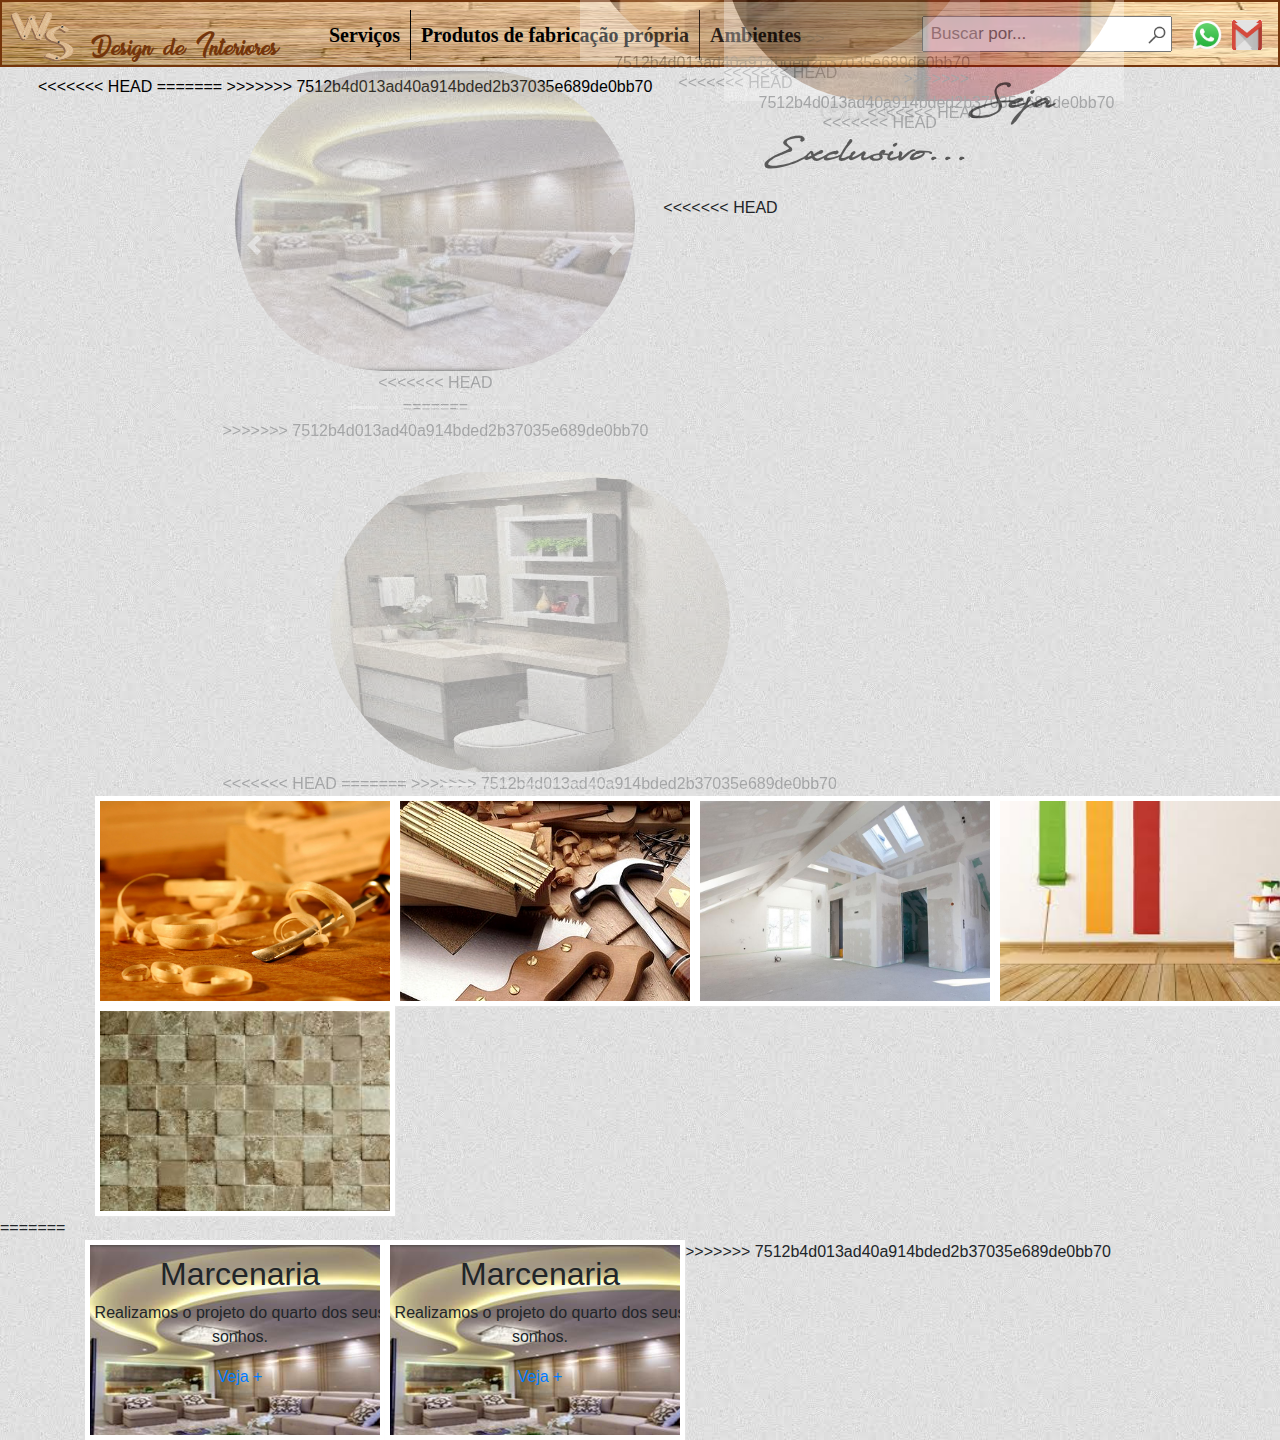
==== commit 6bc2d505: "Merge" ====
--- a/index.html
+++ b/index.html
@@ -54,6 +54,21 @@
 
 
 
+<<<<<<< HEAD
+=======
+    <div class="divContato">
+        <ul>
+
+            <img class="imgLink" src="Imagens/gmail.png">
+
+            <li class="imgLink" id="wpp">
+                <br>
+                <br>
+                <div class="contatowpp">+55 53 99708-9605</div>
+            </li>
+        </ul>
+    </div>
+>>>>>>> 7512b4d013ad40a914bded2b37035e689de0bb70
 
         <div class="divContato">
             <ul>
@@ -111,6 +126,7 @@
                         <div class="carousel-item">
                             <img class="d-block w-5 imgPrincipal" src="Imagens/Sala/s5.png" alt="Banheiros">
                         </div>
+<<<<<<< HEAD
                     </div>
                     <a class="carousel-control-prev" href="#carouselExampleIndicators4" role="button" data-slide="prev">
                         <span class="carousel-control-prev-icon" aria-hidden="true"></span>
@@ -120,139 +136,7 @@
                         <span class="carousel-control-next-icon" aria-hidden="true"></span>
                         <span class="sr-only">Next</span>
                     </a>
-                </div>
-            </div>
-            </div>
-        </li>
-        <li class="liPrincipal liQuartoPrincipal cima">
-            <div class="container divPrincipal">
-                <div id="carouselExampleIndicators3" class="carousel slide" data-ride="carousel">
-                    <ol class="carousel-indicators">
-                        <li data-target="#carouselExampleIndicators3" data-slide-to="0" class="active"></li>
-                        <li data-target="#carouselExampleIndicators3" data-slide-to="1"></li>
-                        <li data-target="#carouselExampleIndicators3" data-slide-to="2"></li>
-                        <li data-target="#carouselExampleIndicators3" data-slide-to="3"></li>
-                    </ol>
-                    <div class="carousel-inner">
-                        <div class="carousel-item active">
-                            <img class="d-block w-5 imgPrincipal" src="Imagens/Quarto/q1.png" alt="Banheiros">
-                        </div>
-                        <div class="carousel-item">
-                            <img class="d-block w-5 imgPrincipal" src="Imagens/Quarto/q2.png" alt="Banheiros">
-                        </div>
-                        <div class="carousel-item">
-                            <img class="d-block w-5 imgPrincipal" src="Imagens/Quarto/q3.png" alt="Banheiros">
-                        </div>
-                        <div class="carousel-item">
-                            <img class="d-block w-5 imgPrincipal" src="Imagens/Quarto/q4.png" alt="Banheiros">
-                        </div>
-                    </div>
-                    <a class="carousel-control-prev" href="#carouselExampleIndicators3" role="button" data-slide="prev">
-                        <span class="carousel-control-prev-icon" aria-hidden="true"></span>
-                        <span class="sr-only">Previous</span>
-                    </a>
-                    <a class="carousel-control-next" href="#carouselExampleIndicators3" role="button" data-slide="next">
-                        <span class="carousel-control-next-icon" aria-hidden="true"></span>
-                        <span class="sr-only">Next</span>
-                    </a>
-                </div>
-            </div>
-            </div>
-        </li>
-
-
-
-
-        <div id="container carouselExampleSlidesOnly" class="carousel slide imagine" data-ride="carousel">
-            <div class="carousel-inner crie">
-                <div class="carousel-item active">
-                    <p class="d-block w-5" alt="First slide">
-                        <b> CRIE</b>
-                    </p>
-                </div>
-                <div class="carousel-item">
-                    <p class="d-block w-5" alt="Second slide">
-                        <b> INSPIRE-SE</b>
-                    </p>
-                </div>
-                <div class="carousel-item">
-                    <p class="d-block w-5" alt="Third slide">
-                        <b> IMAGINE</b>
-                    </p>
-                </div>
-            </div>
-        </div>
-
-
-
-
-        <li class=" liPrincipal">
-            <br>
-            <div class="container divPrincipal">
-                <div id="carouselExampleIndicators2" class="carousel slide" data-ride="carousel">
-                    <ol class="carousel-indicators">
-                        <li data-target="#carouselExampleIndicators2" data-slide-to="0" class="active"></li>
-                        <li data-target="#carouselExampleIndicators2" data-slide-to="1"></li>
-                        <li data-target="#carouselExampleIndicators2" data-slide-to="2"></li>
-                        <li data-target="#carouselExampleIndicators2" data-slide-to="3"></li>
-                    </ol>
-                    <div class="carousel-inner">
-                        <div class="carousel-item active">
-                            <img class="d-block w-5 imgPrincipal" src="Imagens/Cozinha/c1.png" alt="Banheiros">
-                        </div>
-                        <div class="carousel-item">
-                            <img class="d-block w-5 imgPrincipal" src="Imagens/Cozinha/c2.png" alt="Banheiros">
-                        </div>
-                        <div class="carousel-item">
-                            <img class="d-block w-5 imgPrincipal" src="Imagens/Cozinha/c3.png" alt="Banheiros">
-                        </div>
-                        <div class="carousel-item">
-                            <img class="d-block w-5 imgPrincipal" src="Imagens/Cozinha/c4.png" alt="Banheiros">
-                        </div>
-                    </div>
-                    <a class="carousel-control-prev" href="#carouselExampleIndicators2" role="button" data-slide="prev">
-                        <span class="carousel-control-prev-icon" aria-hidden="true"></span>
-                        <span class="sr-only">Previous</span>
-                    </a>
-                    <a class="carousel-control-next" href="#carouselExampleIndicators2" role="button" data-slide="next">
-                        <span class="carousel-control-next-icon" aria-hidden="true"></span>
-                        <span class="sr-only">Next</span>
-                    </a>
-                </div>
-            </div>
-            </div>
-        </li>
-
-
-
-
-        <li class=" liPrincipal">
-            <br>
-            <div class="container divPrincipal">
-                <div id="carouselExampleIndicators" class="carousel slide" data-ride="carousel">
-                    <ol class="carousel-indicators">
-                        <li data-target="#carouselExampleIndicators" data-slide-to="0" class="active"></li>
-                        <li data-target="#carouselExampleIndicators" data-slide-to="1"></li>
-                        <li data-target="#carouselExampleIndicators" data-slide-to="2"></li>
-                        <li data-target="#carouselExampleIndicators" data-slide-to="3"></li>
-                        <li data-target="#carouselExampleIndicators" data-slide-to="4"></li>
-                    </ol>
-                    <div class="carousel-inner">
-                        <div class="carousel-item active">
-                            <img class="d-block w-5 imgPrincipal" src="Imagens/Banheiro/b1.jpg" alt="Banheiros">
-                        </div>
-                        <div class="carousel-item">
-                            <img class="d-block w-5 imgPrincipal" src="Imagens/Banheiro/b2.jpg" alt="Banheiros">
-                        </div>
-                        <div class="carousel-item">
-                            <img class="d-block w-5 imgPrincipal" src="Imagens/Banheiro/b3.jpg" alt="Banheiros">
-                        </div>
-                        <div class="carousel-item">
-                            <img class="d-block w-5 imgPrincipal" src="Imagens/Banheiro/b4.jpg" alt="Banheiros">
-                        </div>
-                        <div class="carousel-item">
-                            <img class="d-block w-5 imgPrincipal" src="Imagens/Banheiro/b5.jpg" alt="Banheiros">
-                        </div>
+=======
                         <a class="carousel-control-prev" href="#carouselExampleIndicators" role="button" data-slide="prev">
                             <span class="carousel-control-prev-icon" aria-hidden="true"></span>
                             <span class="sr-only">Previous</span>
@@ -262,6 +146,194 @@
                             <span class="sr-only">Next</span>
                         </a>
                     </div>
+>>>>>>> 7512b4d013ad40a914bded2b37035e689de0bb70
+                </div>
+            </div>
+            </div>
+        </li>
+        <li class="liPrincipal liQuartoPrincipal cima">
+            <div class="container divPrincipal">
+<<<<<<< HEAD
+                <div id="carouselExampleIndicators3" class="carousel slide" data-ride="carousel">
+                    <ol class="carousel-indicators">
+                        <li data-target="#carouselExampleIndicators3" data-slide-to="0" class="active"></li>
+                        <li data-target="#carouselExampleIndicators3" data-slide-to="1"></li>
+                        <li data-target="#carouselExampleIndicators3" data-slide-to="2"></li>
+                        <li data-target="#carouselExampleIndicators3" data-slide-to="3"></li>
+=======
+                <div id="carouselExampleIndicators2" class="carousel slide" data-ride="carousel">
+                    <ol class="carousel-indicators">
+                        <li data-target="#carouselExampleIndicators2" data-slide-to="0" class="active"></li>
+                        <li data-target="#carouselExampleIndicators2" data-slide-to="1"></li>
+                        <li data-target="#carouselExampleIndicators2" data-slide-to="2"></li>
+                        <li data-target="#carouselExampleIndicators2" data-slide-to="3"></li>
+>>>>>>> 7512b4d013ad40a914bded2b37035e689de0bb70
+                    </ol>
+                    <div class="carousel-inner">
+                        <div class="carousel-item active">
+                            <img class="d-block w-5 imgPrincipal" src="Imagens/Quarto/q1.png" alt="Banheiros">
+                        </div>
+                        <div class="carousel-item">
+                            <img class="d-block w-5 imgPrincipal" src="Imagens/Quarto/q2.png" alt="Banheiros">
+                        </div>
+                        <div class="carousel-item">
+                            <img class="d-block w-5 imgPrincipal" src="Imagens/Quarto/q3.png" alt="Banheiros">
+                        </div>
+                        <div class="carousel-item">
+                            <img class="d-block w-5 imgPrincipal" src="Imagens/Quarto/q4.png" alt="Banheiros">
+                        </div>
+                    </div>
+<<<<<<< HEAD
+                    <a class="carousel-control-prev" href="#carouselExampleIndicators3" role="button" data-slide="prev">
+                        <span class="carousel-control-prev-icon" aria-hidden="true"></span>
+                        <span class="sr-only">Previous</span>
+                    </a>
+                    <a class="carousel-control-next" href="#carouselExampleIndicators3" role="button" data-slide="next">
+=======
+                    <a class="carousel-control-prev" href="#carouselExampleIndicators2" role="button" data-slide="prev">
+                        <span class="carousel-control-prev-icon" aria-hidden="true"></span>
+                        <span class="sr-only">Previous</span>
+                    </a>
+                    <a class="carousel-control-next" href="#carouselExampleIndicators2" role="button" data-slide="next">
+>>>>>>> 7512b4d013ad40a914bded2b37035e689de0bb70
+                        <span class="carousel-control-next-icon" aria-hidden="true"></span>
+                        <span class="sr-only">Next</span>
+                    </a>
+                </div>
+            </div>
+            </div>
+        </li>
+
+
+
+
+        <div id="container carouselExampleSlidesOnly" class="carousel slide imagine" data-ride="carousel">
+            <div class="carousel-inner crie">
+                <div class="carousel-item active">
+                    <p class="d-block w-5" alt="First slide">
+                        <b> CRIE</b>
+                    </p>
+                </div>
+                <div class="carousel-item">
+                    <p class="d-block w-5" alt="Second slide">
+                        <b> INSPIRE-SE</b>
+                    </p>
+                </div>
+                <div class="carousel-item">
+                    <p class="d-block w-5" alt="Third slide">
+                        <b> IMAGINE</b>
+                    </p>
+                </div>
+            </div>
+        </div>
+
+
+
+
+        <li class=" liPrincipal">
+            <br>
+            <div class="container divPrincipal">
+<<<<<<< HEAD
+                <div id="carouselExampleIndicators2" class="carousel slide" data-ride="carousel">
+                    <ol class="carousel-indicators">
+                        <li data-target="#carouselExampleIndicators2" data-slide-to="0" class="active"></li>
+                        <li data-target="#carouselExampleIndicators2" data-slide-to="1"></li>
+                        <li data-target="#carouselExampleIndicators2" data-slide-to="2"></li>
+                        <li data-target="#carouselExampleIndicators2" data-slide-to="3"></li>
+=======
+                <div id="carouselExampleIndicators3" class="carousel slide" data-ride="carousel">
+                    <ol class="carousel-indicators">
+                        <li data-target="#carouselExampleIndicators3" data-slide-to="0" class="active"></li>
+                        <li data-target="#carouselExampleIndicators3" data-slide-to="1"></li>
+                        <li data-target="#carouselExampleIndicators3" data-slide-to="2"></li>
+                        <li data-target="#carouselExampleIndicators3" data-slide-to="3"></li>
+>>>>>>> 7512b4d013ad40a914bded2b37035e689de0bb70
+                    </ol>
+                    <div class="carousel-inner">
+                        <div class="carousel-item active">
+                            <img class="d-block w-5 imgPrincipal" src="Imagens/Cozinha/c1.png" alt="Banheiros">
+                        </div>
+                        <div class="carousel-item">
+                            <img class="d-block w-5 imgPrincipal" src="Imagens/Cozinha/c2.png" alt="Banheiros">
+                        </div>
+                        <div class="carousel-item">
+                            <img class="d-block w-5 imgPrincipal" src="Imagens/Cozinha/c3.png" alt="Banheiros">
+                        </div>
+                        <div class="carousel-item">
+                            <img class="d-block w-5 imgPrincipal" src="Imagens/Cozinha/c4.png" alt="Banheiros">
+                        </div>
+                    </div>
+<<<<<<< HEAD
+                    <a class="carousel-control-prev" href="#carouselExampleIndicators2" role="button" data-slide="prev">
+                        <span class="carousel-control-prev-icon" aria-hidden="true"></span>
+                        <span class="sr-only">Previous</span>
+                    </a>
+                    <a class="carousel-control-next" href="#carouselExampleIndicators2" role="button" data-slide="next">
+=======
+                    <a class="carousel-control-prev" href="#carouselExampleIndicators3" role="button" data-slide="prev">
+                        <span class="carousel-control-prev-icon" aria-hidden="true"></span>
+                        <span class="sr-only">Previous</span>
+                    </a>
+                    <a class="carousel-control-next" href="#carouselExampleIndicators3" role="button" data-slide="next">
+>>>>>>> 7512b4d013ad40a914bded2b37035e689de0bb70
+                        <span class="carousel-control-next-icon" aria-hidden="true"></span>
+                        <span class="sr-only">Next</span>
+                    </a>
+                </div>
+            </div>
+            </div>
+        </li>
+
+
+
+
+        <li class=" liPrincipal">
+            <br>
+            <div class="container divPrincipal">
+                <div id="carouselExampleIndicators4" class="carousel slide" data-ride="carousel">
+                    <ol class="carousel-indicators">
+                        <li data-target="#carouselExampleIndicators4" data-slide-to="0" class="active"></li>
+                        <li data-target="#carouselExampleIndicators4" data-slide-to="1"></li>
+                        <li data-target="#carouselExampleIndicators4" data-slide-to="2"></li>
+                        <li data-target="#carouselExampleIndicators4" data-slide-to="3"></li>
+                        <li data-target="#carouselExampleIndicators4" data-slide-to="4"></li>
+                    </ol>
+                    <div class="carousel-inner">
+                        <div class="carousel-item active">
+                            <img class="d-block w-5 imgPrincipal" src="Imagens/Banheiro/b1.jpg" alt="Banheiros">
+                        </div>
+                        <div class="carousel-item">
+                            <img class="d-block w-5 imgPrincipal" src="Imagens/Banheiro/b2.jpg" alt="Banheiros">
+                        </div>
+                        <div class="carousel-item">
+                            <img class="d-block w-5 imgPrincipal" src="Imagens/Banheiro/b3.jpg" alt="Banheiros">
+                        </div>
+                        <div class="carousel-item">
+                            <img class="d-block w-5 imgPrincipal" src="Imagens/Banheiro/b4.jpg" alt="Banheiros">
+                        </div>
+                        <div class="carousel-item">
+                            <img class="d-block w-5 imgPrincipal" src="Imagens/Banheiro/b5.jpg" alt="Banheiros">
+                        </div>
+                        <a class="carousel-control-prev" href="#carouselExampleIndicators" role="button" data-slide="prev">
+                            <span class="carousel-control-prev-icon" aria-hidden="true"></span>
+                            <span class="sr-only">Previous</span>
+                        </a>
+                        <a class="carousel-control-next" href="#carouselExampleIndicators" role="button" data-slide="next">
+                            <span class="carousel-control-next-icon" aria-hidden="true"></span>
+                            <span class="sr-only">Next</span>
+                        </a>
+                    </div>
+<<<<<<< HEAD
+=======
+                    <a class="carousel-control-prev" href="#carouselExampleIndicators4" role="button" data-slide="prev">
+                        <span class="carousel-control-prev-icon" aria-hidden="true"></span>
+                        <span class="sr-only">Previous</span>
+                    </a>
+                    <a class="carousel-control-next" href="#carouselExampleIndicators4" role="button" data-slide="next">
+                        <span class="carousel-control-next-icon" aria-hidden="true"></span>
+                        <span class="sr-only">Next</span>
+                    </a>
+>>>>>>> 7512b4d013ad40a914bded2b37035e689de0bb70
                 </div>
             </div>
 
@@ -274,6 +346,7 @@
 
 
 
+<<<<<<< HEAD
     <div class="container divServicos col-lg-3 col-md-4 col-sm-6 col-xs-12">
         <div class="card-group cardTopicos">
             <div class="hovereffect marcenaria">
@@ -913,6 +986,27 @@
             <br>
         </div>
     </div>
+=======
+    <div class="container">
+        <div class="view view-third marcenaria">
+            <img src="Imagens/Sala/s1.png" />
+            <div class="mask marcenaria2">
+                <h2>Marcenaria</h2>
+                <p>Realizamos o projeto do quarto dos seus sonhos.</p>
+                <a href="ambientes/dormitorios.html" class="info">Veja +</a>
+            </div>
+        </div>
+        <div class="view view-third marcenaria">
+                <img src="Imagens/Sala/s1.png" />
+                <div class="mask marcenaria2">
+                    <h2>Marcenaria</h2>
+                    <p>Realizamos o projeto do quarto dos seus sonhos.</p>
+                    <a href="ambientes/dormitorios.html" class="info">Veja +</a>
+                </div>
+            </div>
+    </div>
+
+>>>>>>> 7512b4d013ad40a914bded2b37035e689de0bb70
 
 
 
--- a/design.css
+++ b/design.css
@@ -233,11 +233,16 @@
 
 
 .marcenaria{
+<<<<<<< HEAD
     min-width: 200px;
     max-width: 300px;
     width: 300px;
     height: 200px;
     background-size: 100% 100%;
+=======
+    width: 300px;
+    height: 200px;
+>>>>>>> 7512b4d013ad40a914bded2b37035e689de0bb70
     margin: 10px 25px 30px 28px;
     float: left;
     border: 5px solid #fff;
@@ -248,6 +253,10 @@
     -moz-box-shadow: 1px 1px 2px #e6e6e6;
     box-shadow: 1px 1px 2px #e6e6e6;
     cursor: default;
+<<<<<<< HEAD
+=======
+    background-size: 100% 100%;
+>>>>>>> 7512b4d013ad40a914bded2b37035e689de0bb70
     display: block;
 }
 .marcenaria2{
@@ -259,6 +268,7 @@
     left: 0;
     background-size: 100% 100%;
 }
+<<<<<<< HEAD
 .divServicos{
     display: none;
 }
@@ -456,3 +466,5 @@
 .crie>div>p{
     margin-top: -10px;
 }
+=======
+>>>>>>> 7512b4d013ad40a914bded2b37035e689de0bb70
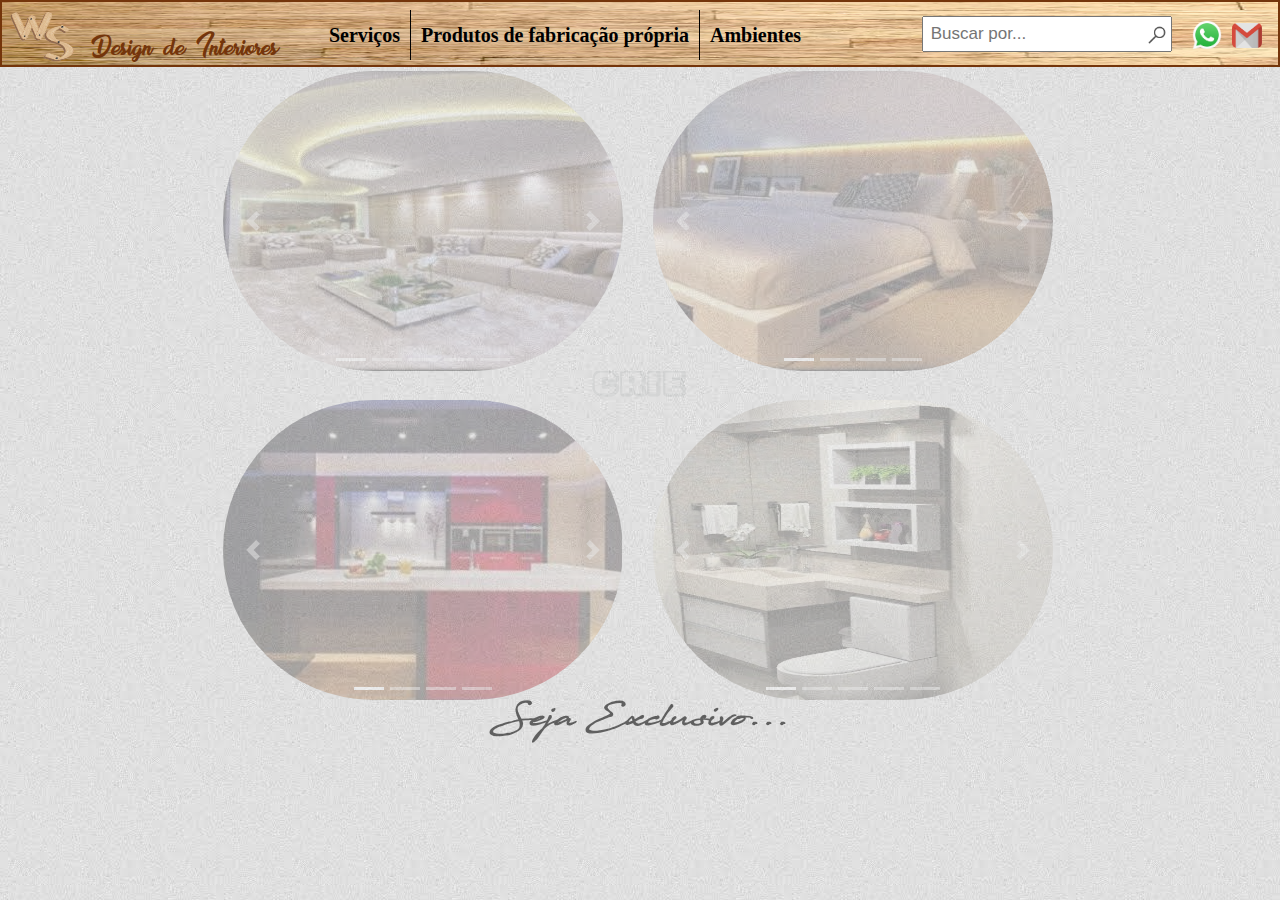
==== commit daff897a: "arrumando" ====
--- a/index.html
+++ b/index.html
@@ -54,21 +54,6 @@
 
 
 
-<<<<<<< HEAD
-=======
-    <div class="divContato">
-        <ul>
-
-            <img class="imgLink" src="Imagens/gmail.png">
-
-            <li class="imgLink" id="wpp">
-                <br>
-                <br>
-                <div class="contatowpp">+55 53 99708-9605</div>
-            </li>
-        </ul>
-    </div>
->>>>>>> 7512b4d013ad40a914bded2b37035e689de0bb70
 
         <div class="divContato">
             <ul>
@@ -126,7 +111,6 @@
                         <div class="carousel-item">
                             <img class="d-block w-5 imgPrincipal" src="Imagens/Sala/s5.png" alt="Banheiros">
                         </div>
-<<<<<<< HEAD
                     </div>
                     <a class="carousel-control-prev" href="#carouselExampleIndicators4" role="button" data-slide="prev">
                         <span class="carousel-control-prev-icon" aria-hidden="true"></span>
@@ -136,7 +120,139 @@
                         <span class="carousel-control-next-icon" aria-hidden="true"></span>
                         <span class="sr-only">Next</span>
                     </a>
-=======
+                </div>
+            </div>
+            </div>
+        </li>
+        <li class="liPrincipal liQuartoPrincipal cima">
+            <div class="container divPrincipal">
+                <div id="carouselExampleIndicators3" class="carousel slide" data-ride="carousel">
+                    <ol class="carousel-indicators">
+                        <li data-target="#carouselExampleIndicators3" data-slide-to="0" class="active"></li>
+                        <li data-target="#carouselExampleIndicators3" data-slide-to="1"></li>
+                        <li data-target="#carouselExampleIndicators3" data-slide-to="2"></li>
+                        <li data-target="#carouselExampleIndicators3" data-slide-to="3"></li>
+                    </ol>
+                    <div class="carousel-inner">
+                        <div class="carousel-item active">
+                            <img class="d-block w-5 imgPrincipal" src="Imagens/Quarto/q1.png" alt="Banheiros">
+                        </div>
+                        <div class="carousel-item">
+                            <img class="d-block w-5 imgPrincipal" src="Imagens/Quarto/q2.png" alt="Banheiros">
+                        </div>
+                        <div class="carousel-item">
+                            <img class="d-block w-5 imgPrincipal" src="Imagens/Quarto/q3.png" alt="Banheiros">
+                        </div>
+                        <div class="carousel-item">
+                            <img class="d-block w-5 imgPrincipal" src="Imagens/Quarto/q4.png" alt="Banheiros">
+                        </div>
+                    </div>
+                    <a class="carousel-control-prev" href="#carouselExampleIndicators3" role="button" data-slide="prev">
+                        <span class="carousel-control-prev-icon" aria-hidden="true"></span>
+                        <span class="sr-only">Previous</span>
+                    </a>
+                    <a class="carousel-control-next" href="#carouselExampleIndicators3" role="button" data-slide="next">
+                        <span class="carousel-control-next-icon" aria-hidden="true"></span>
+                        <span class="sr-only">Next</span>
+                    </a>
+                </div>
+            </div>
+            </div>
+        </li>
+
+
+
+
+        <div id="container carouselExampleSlidesOnly" class="carousel slide imagine" data-ride="carousel">
+            <div class="carousel-inner crie">
+                <div class="carousel-item active">
+                    <p class="d-block w-5" alt="First slide">
+                        <b> CRIE</b>
+                    </p>
+                </div>
+                <div class="carousel-item">
+                    <p class="d-block w-5" alt="Second slide">
+                        <b> INSPIRE-SE</b>
+                    </p>
+                </div>
+                <div class="carousel-item">
+                    <p class="d-block w-5" alt="Third slide">
+                        <b> IMAGINE</b>
+                    </p>
+                </div>
+            </div>
+        </div>
+
+
+
+
+        <li class=" liPrincipal">
+            <br>
+            <div class="container divPrincipal">
+                <div id="carouselExampleIndicators2" class="carousel slide" data-ride="carousel">
+                    <ol class="carousel-indicators">
+                        <li data-target="#carouselExampleIndicators2" data-slide-to="0" class="active"></li>
+                        <li data-target="#carouselExampleIndicators2" data-slide-to="1"></li>
+                        <li data-target="#carouselExampleIndicators2" data-slide-to="2"></li>
+                        <li data-target="#carouselExampleIndicators2" data-slide-to="3"></li>
+                    </ol>
+                    <div class="carousel-inner">
+                        <div class="carousel-item active">
+                            <img class="d-block w-5 imgPrincipal" src="Imagens/Cozinha/c1.png" alt="Banheiros">
+                        </div>
+                        <div class="carousel-item">
+                            <img class="d-block w-5 imgPrincipal" src="Imagens/Cozinha/c2.png" alt="Banheiros">
+                        </div>
+                        <div class="carousel-item">
+                            <img class="d-block w-5 imgPrincipal" src="Imagens/Cozinha/c3.png" alt="Banheiros">
+                        </div>
+                        <div class="carousel-item">
+                            <img class="d-block w-5 imgPrincipal" src="Imagens/Cozinha/c4.png" alt="Banheiros">
+                        </div>
+                    </div>
+                    <a class="carousel-control-prev" href="#carouselExampleIndicators2" role="button" data-slide="prev">
+                        <span class="carousel-control-prev-icon" aria-hidden="true"></span>
+                        <span class="sr-only">Previous</span>
+                    </a>
+                    <a class="carousel-control-next" href="#carouselExampleIndicators2" role="button" data-slide="next">
+                        <span class="carousel-control-next-icon" aria-hidden="true"></span>
+                        <span class="sr-only">Next</span>
+                    </a>
+                </div>
+            </div>
+            </div>
+        </li>
+
+
+
+
+        <li class=" liPrincipal">
+            <br>
+            <div class="container divPrincipal">
+                <div id="carouselExampleIndicators" class="carousel slide" data-ride="carousel">
+                    <ol class="carousel-indicators">
+                        <li data-target="#carouselExampleIndicators" data-slide-to="0" class="active"></li>
+                        <li data-target="#carouselExampleIndicators" data-slide-to="1"></li>
+                        <li data-target="#carouselExampleIndicators" data-slide-to="2"></li>
+                        <li data-target="#carouselExampleIndicators" data-slide-to="3"></li>
+                        <li data-target="#carouselExampleIndicators" data-slide-to="4"></li>
+                    </ol>
+                    <div class="carousel-inner">
+                        <div class="carousel-item active">
+                            <img class="d-block w-5 imgPrincipal" src="Imagens/Banheiro/b1.jpg" alt="Banheiros">
+                        </div>
+                        <div class="carousel-item">
+                            <img class="d-block w-5 imgPrincipal" src="Imagens/Banheiro/b2.jpg" alt="Banheiros">
+                        </div>
+                        <div class="carousel-item">
+                            <img class="d-block w-5 imgPrincipal" src="Imagens/Banheiro/b3.jpg" alt="Banheiros">
+                        </div>
+                        <div class="carousel-item">
+                            <img class="d-block w-5 imgPrincipal" src="Imagens/Banheiro/b4.jpg" alt="Banheiros">
+                        </div>
+                        <div class="carousel-item">
+                            <img class="d-block w-5 imgPrincipal" src="Imagens/Banheiro/b5.jpg" alt="Banheiros">
+                        </div>
                         <a class="carousel-control-prev" href="#carouselExampleIndicators" role="button" data-slide="prev">
                             <span class="carousel-control-prev-icon" aria-hidden="true"></span>
                             <span class="sr-only">Previous</span>
@@ -146,194 +262,6 @@
                             <span class="sr-only">Next</span>
                         </a>
                     </div>
->>>>>>> 7512b4d013ad40a914bded2b37035e689de0bb70
-                </div>
-            </div>
-            </div>
-        </li>
-        <li class="liPrincipal liQuartoPrincipal cima">
-            <div class="container divPrincipal">
-<<<<<<< HEAD
-                <div id="carouselExampleIndicators3" class="carousel slide" data-ride="carousel">
-                    <ol class="carousel-indicators">
-                        <li data-target="#carouselExampleIndicators3" data-slide-to="0" class="active"></li>
-                        <li data-target="#carouselExampleIndicators3" data-slide-to="1"></li>
-                        <li data-target="#carouselExampleIndicators3" data-slide-to="2"></li>
-                        <li data-target="#carouselExampleIndicators3" data-slide-to="3"></li>
-=======
-                <div id="carouselExampleIndicators2" class="carousel slide" data-ride="carousel">
-                    <ol class="carousel-indicators">
-                        <li data-target="#carouselExampleIndicators2" data-slide-to="0" class="active"></li>
-                        <li data-target="#carouselExampleIndicators2" data-slide-to="1"></li>
-                        <li data-target="#carouselExampleIndicators2" data-slide-to="2"></li>
-                        <li data-target="#carouselExampleIndicators2" data-slide-to="3"></li>
->>>>>>> 7512b4d013ad40a914bded2b37035e689de0bb70
-                    </ol>
-                    <div class="carousel-inner">
-                        <div class="carousel-item active">
-                            <img class="d-block w-5 imgPrincipal" src="Imagens/Quarto/q1.png" alt="Banheiros">
-                        </div>
-                        <div class="carousel-item">
-                            <img class="d-block w-5 imgPrincipal" src="Imagens/Quarto/q2.png" alt="Banheiros">
-                        </div>
-                        <div class="carousel-item">
-                            <img class="d-block w-5 imgPrincipal" src="Imagens/Quarto/q3.png" alt="Banheiros">
-                        </div>
-                        <div class="carousel-item">
-                            <img class="d-block w-5 imgPrincipal" src="Imagens/Quarto/q4.png" alt="Banheiros">
-                        </div>
-                    </div>
-<<<<<<< HEAD
-                    <a class="carousel-control-prev" href="#carouselExampleIndicators3" role="button" data-slide="prev">
-                        <span class="carousel-control-prev-icon" aria-hidden="true"></span>
-                        <span class="sr-only">Previous</span>
-                    </a>
-                    <a class="carousel-control-next" href="#carouselExampleIndicators3" role="button" data-slide="next">
-=======
-                    <a class="carousel-control-prev" href="#carouselExampleIndicators2" role="button" data-slide="prev">
-                        <span class="carousel-control-prev-icon" aria-hidden="true"></span>
-                        <span class="sr-only">Previous</span>
-                    </a>
-                    <a class="carousel-control-next" href="#carouselExampleIndicators2" role="button" data-slide="next">
->>>>>>> 7512b4d013ad40a914bded2b37035e689de0bb70
-                        <span class="carousel-control-next-icon" aria-hidden="true"></span>
-                        <span class="sr-only">Next</span>
-                    </a>
-                </div>
-            </div>
-            </div>
-        </li>
-
-
-
-
-        <div id="container carouselExampleSlidesOnly" class="carousel slide imagine" data-ride="carousel">
-            <div class="carousel-inner crie">
-                <div class="carousel-item active">
-                    <p class="d-block w-5" alt="First slide">
-                        <b> CRIE</b>
-                    </p>
-                </div>
-                <div class="carousel-item">
-                    <p class="d-block w-5" alt="Second slide">
-                        <b> INSPIRE-SE</b>
-                    </p>
-                </div>
-                <div class="carousel-item">
-                    <p class="d-block w-5" alt="Third slide">
-                        <b> IMAGINE</b>
-                    </p>
-                </div>
-            </div>
-        </div>
-
-
-
-
-        <li class=" liPrincipal">
-            <br>
-            <div class="container divPrincipal">
-<<<<<<< HEAD
-                <div id="carouselExampleIndicators2" class="carousel slide" data-ride="carousel">
-                    <ol class="carousel-indicators">
-                        <li data-target="#carouselExampleIndicators2" data-slide-to="0" class="active"></li>
-                        <li data-target="#carouselExampleIndicators2" data-slide-to="1"></li>
-                        <li data-target="#carouselExampleIndicators2" data-slide-to="2"></li>
-                        <li data-target="#carouselExampleIndicators2" data-slide-to="3"></li>
-=======
-                <div id="carouselExampleIndicators3" class="carousel slide" data-ride="carousel">
-                    <ol class="carousel-indicators">
-                        <li data-target="#carouselExampleIndicators3" data-slide-to="0" class="active"></li>
-                        <li data-target="#carouselExampleIndicators3" data-slide-to="1"></li>
-                        <li data-target="#carouselExampleIndicators3" data-slide-to="2"></li>
-                        <li data-target="#carouselExampleIndicators3" data-slide-to="3"></li>
->>>>>>> 7512b4d013ad40a914bded2b37035e689de0bb70
-                    </ol>
-                    <div class="carousel-inner">
-                        <div class="carousel-item active">
-                            <img class="d-block w-5 imgPrincipal" src="Imagens/Cozinha/c1.png" alt="Banheiros">
-                        </div>
-                        <div class="carousel-item">
-                            <img class="d-block w-5 imgPrincipal" src="Imagens/Cozinha/c2.png" alt="Banheiros">
-                        </div>
-                        <div class="carousel-item">
-                            <img class="d-block w-5 imgPrincipal" src="Imagens/Cozinha/c3.png" alt="Banheiros">
-                        </div>
-                        <div class="carousel-item">
-                            <img class="d-block w-5 imgPrincipal" src="Imagens/Cozinha/c4.png" alt="Banheiros">
-                        </div>
-                    </div>
-<<<<<<< HEAD
-                    <a class="carousel-control-prev" href="#carouselExampleIndicators2" role="button" data-slide="prev">
-                        <span class="carousel-control-prev-icon" aria-hidden="true"></span>
-                        <span class="sr-only">Previous</span>
-                    </a>
-                    <a class="carousel-control-next" href="#carouselExampleIndicators2" role="button" data-slide="next">
-=======
-                    <a class="carousel-control-prev" href="#carouselExampleIndicators3" role="button" data-slide="prev">
-                        <span class="carousel-control-prev-icon" aria-hidden="true"></span>
-                        <span class="sr-only">Previous</span>
-                    </a>
-                    <a class="carousel-control-next" href="#carouselExampleIndicators3" role="button" data-slide="next">
->>>>>>> 7512b4d013ad40a914bded2b37035e689de0bb70
-                        <span class="carousel-control-next-icon" aria-hidden="true"></span>
-                        <span class="sr-only">Next</span>
-                    </a>
-                </div>
-            </div>
-            </div>
-        </li>
-
-
-
-
-        <li class=" liPrincipal">
-            <br>
-            <div class="container divPrincipal">
-                <div id="carouselExampleIndicators4" class="carousel slide" data-ride="carousel">
-                    <ol class="carousel-indicators">
-                        <li data-target="#carouselExampleIndicators4" data-slide-to="0" class="active"></li>
-                        <li data-target="#carouselExampleIndicators4" data-slide-to="1"></li>
-                        <li data-target="#carouselExampleIndicators4" data-slide-to="2"></li>
-                        <li data-target="#carouselExampleIndicators4" data-slide-to="3"></li>
-                        <li data-target="#carouselExampleIndicators4" data-slide-to="4"></li>
-                    </ol>
-                    <div class="carousel-inner">
-                        <div class="carousel-item active">
-                            <img class="d-block w-5 imgPrincipal" src="Imagens/Banheiro/b1.jpg" alt="Banheiros">
-                        </div>
-                        <div class="carousel-item">
-                            <img class="d-block w-5 imgPrincipal" src="Imagens/Banheiro/b2.jpg" alt="Banheiros">
-                        </div>
-                        <div class="carousel-item">
-                            <img class="d-block w-5 imgPrincipal" src="Imagens/Banheiro/b3.jpg" alt="Banheiros">
-                        </div>
-                        <div class="carousel-item">
-                            <img class="d-block w-5 imgPrincipal" src="Imagens/Banheiro/b4.jpg" alt="Banheiros">
-                        </div>
-                        <div class="carousel-item">
-                            <img class="d-block w-5 imgPrincipal" src="Imagens/Banheiro/b5.jpg" alt="Banheiros">
-                        </div>
-                        <a class="carousel-control-prev" href="#carouselExampleIndicators" role="button" data-slide="prev">
-                            <span class="carousel-control-prev-icon" aria-hidden="true"></span>
-                            <span class="sr-only">Previous</span>
-                        </a>
-                        <a class="carousel-control-next" href="#carouselExampleIndicators" role="button" data-slide="next">
-                            <span class="carousel-control-next-icon" aria-hidden="true"></span>
-                            <span class="sr-only">Next</span>
-                        </a>
-                    </div>
-<<<<<<< HEAD
-=======
-                    <a class="carousel-control-prev" href="#carouselExampleIndicators4" role="button" data-slide="prev">
-                        <span class="carousel-control-prev-icon" aria-hidden="true"></span>
-                        <span class="sr-only">Previous</span>
-                    </a>
-                    <a class="carousel-control-next" href="#carouselExampleIndicators4" role="button" data-slide="next">
-                        <span class="carousel-control-next-icon" aria-hidden="true"></span>
-                        <span class="sr-only">Next</span>
-                    </a>
->>>>>>> 7512b4d013ad40a914bded2b37035e689de0bb70
                 </div>
             </div>
 
@@ -346,7 +274,6 @@
 
 
 
-<<<<<<< HEAD
     <div class="container divServicos col-lg-3 col-md-4 col-sm-6 col-xs-12">
         <div class="card-group cardTopicos">
             <div class="hovereffect marcenaria">
@@ -986,27 +913,6 @@
             <br>
         </div>
     </div>
-=======
-    <div class="container">
-        <div class="view view-third marcenaria">
-            <img src="Imagens/Sala/s1.png" />
-            <div class="mask marcenaria2">
-                <h2>Marcenaria</h2>
-                <p>Realizamos o projeto do quarto dos seus sonhos.</p>
-                <a href="ambientes/dormitorios.html" class="info">Veja +</a>
-            </div>
-        </div>
-        <div class="view view-third marcenaria">
-                <img src="Imagens/Sala/s1.png" />
-                <div class="mask marcenaria2">
-                    <h2>Marcenaria</h2>
-                    <p>Realizamos o projeto do quarto dos seus sonhos.</p>
-                    <a href="ambientes/dormitorios.html" class="info">Veja +</a>
-                </div>
-            </div>
-    </div>
-
->>>>>>> 7512b4d013ad40a914bded2b37035e689de0bb70
 
 
 
--- a/design.css
+++ b/design.css
@@ -233,16 +233,11 @@
 
 
 .marcenaria{
-<<<<<<< HEAD
     min-width: 200px;
     max-width: 300px;
     width: 300px;
     height: 200px;
     background-size: 100% 100%;
-=======
-    width: 300px;
-    height: 200px;
->>>>>>> 7512b4d013ad40a914bded2b37035e689de0bb70
     margin: 10px 25px 30px 28px;
     float: left;
     border: 5px solid #fff;
@@ -253,10 +248,6 @@
     -moz-box-shadow: 1px 1px 2px #e6e6e6;
     box-shadow: 1px 1px 2px #e6e6e6;
     cursor: default;
-<<<<<<< HEAD
-=======
-    background-size: 100% 100%;
->>>>>>> 7512b4d013ad40a914bded2b37035e689de0bb70
     display: block;
 }
 .marcenaria2{
@@ -268,7 +259,6 @@
     left: 0;
     background-size: 100% 100%;
 }
-<<<<<<< HEAD
 .divServicos{
     display: none;
 }
@@ -466,5 +456,3 @@
 .crie>div>p{
     margin-top: -10px;
 }
-=======
->>>>>>> 7512b4d013ad40a914bded2b37035e689de0bb70
